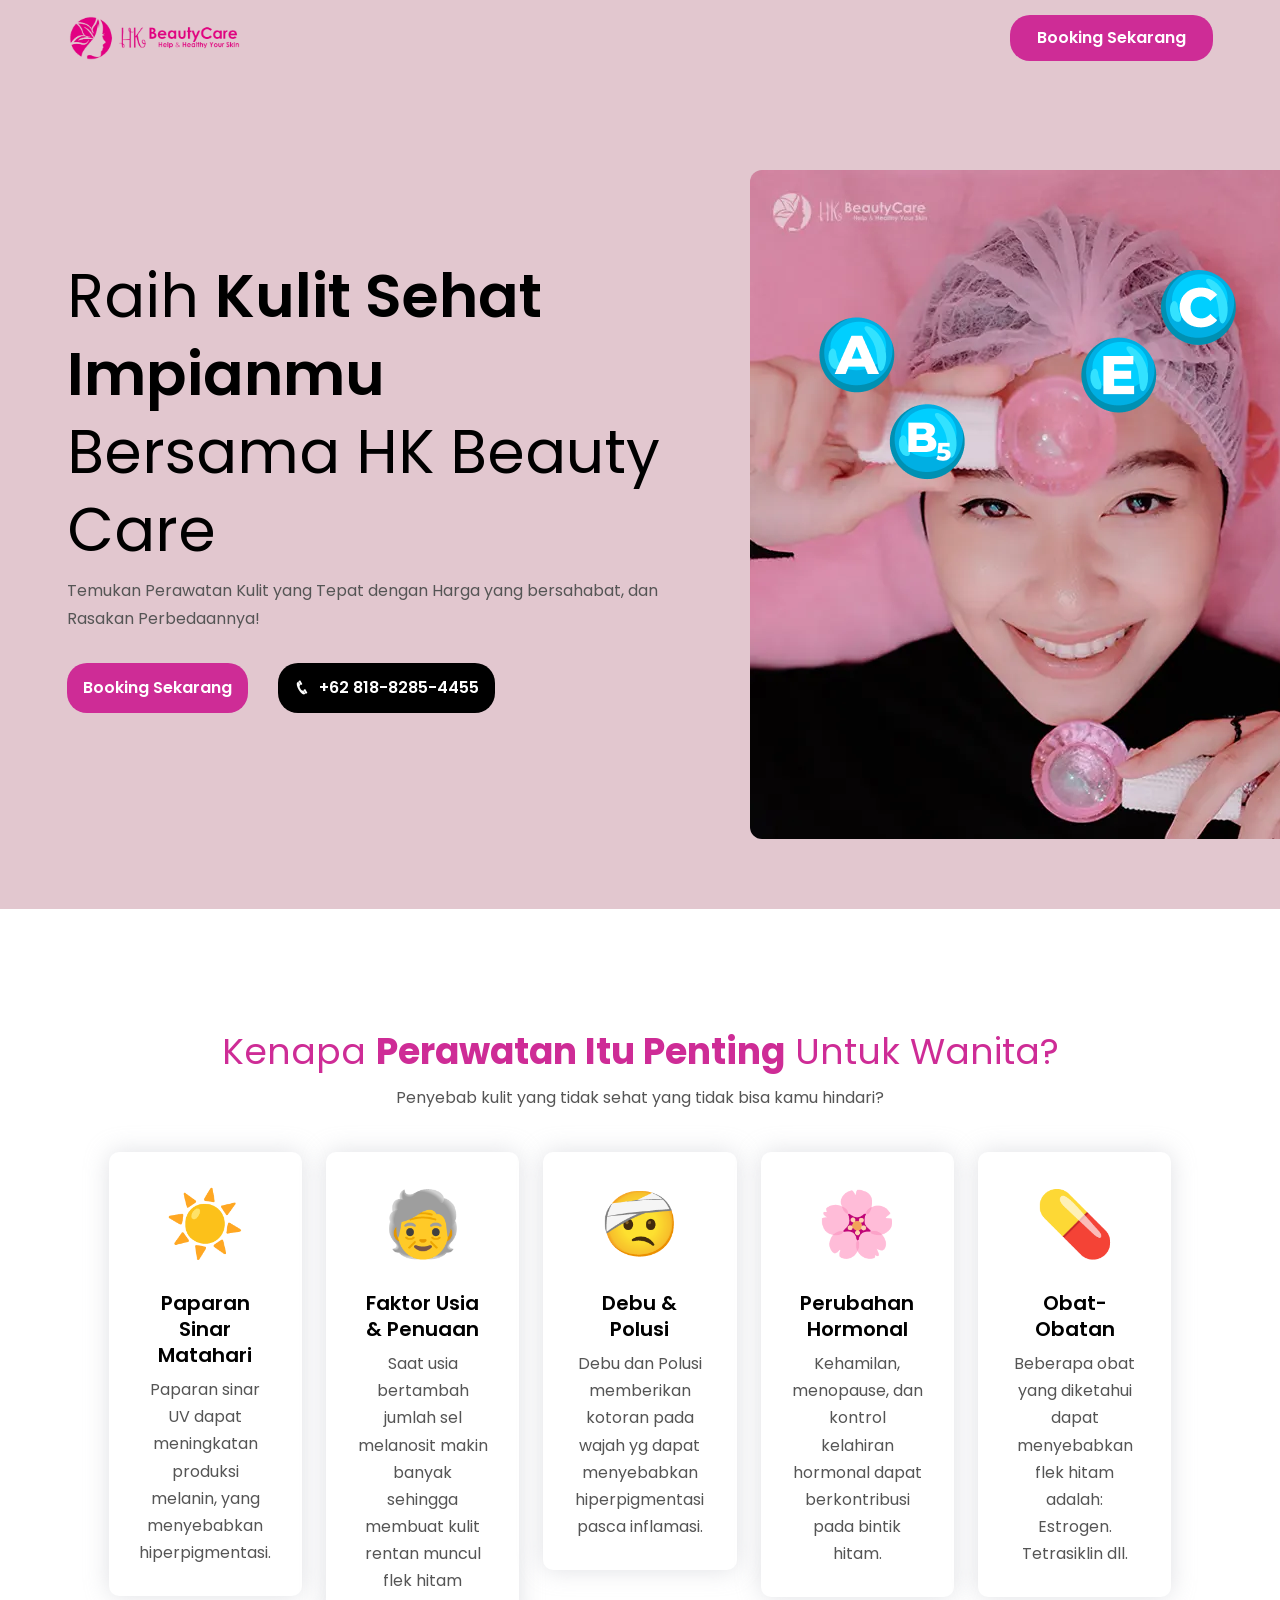
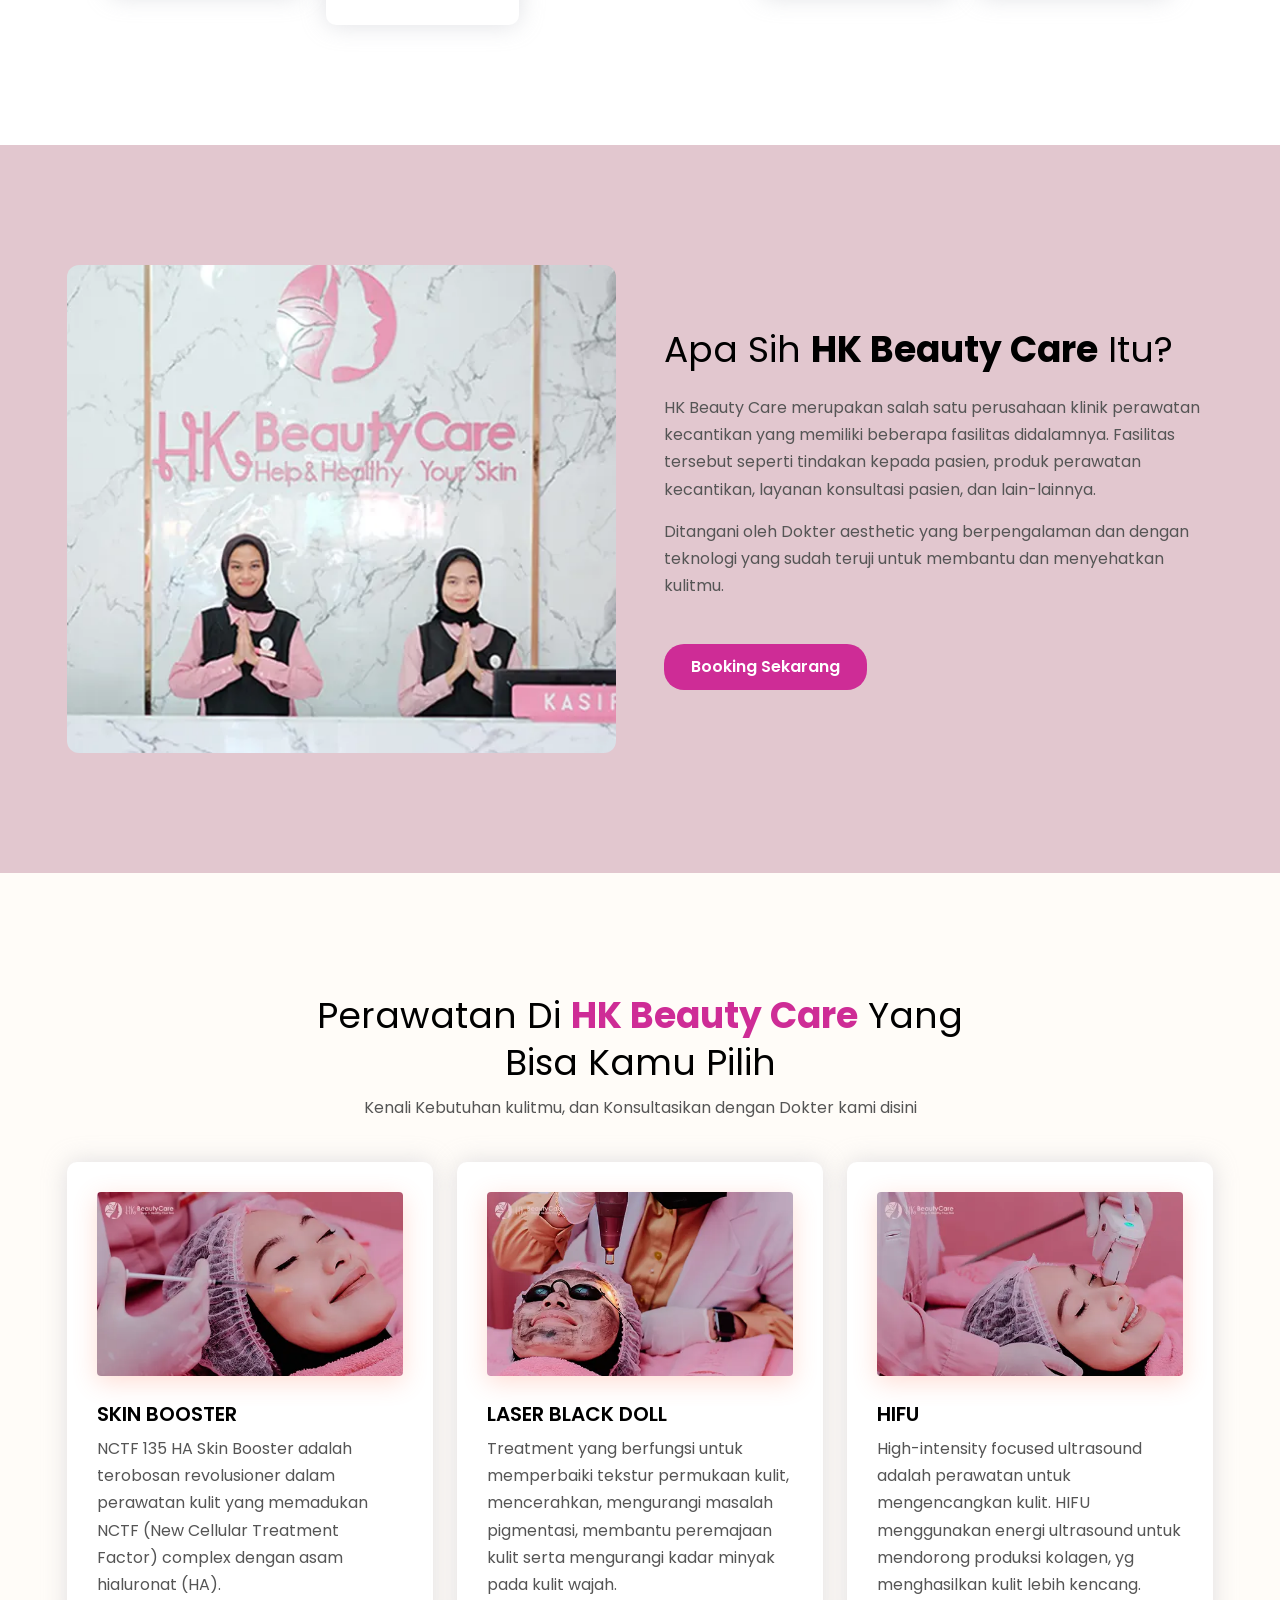
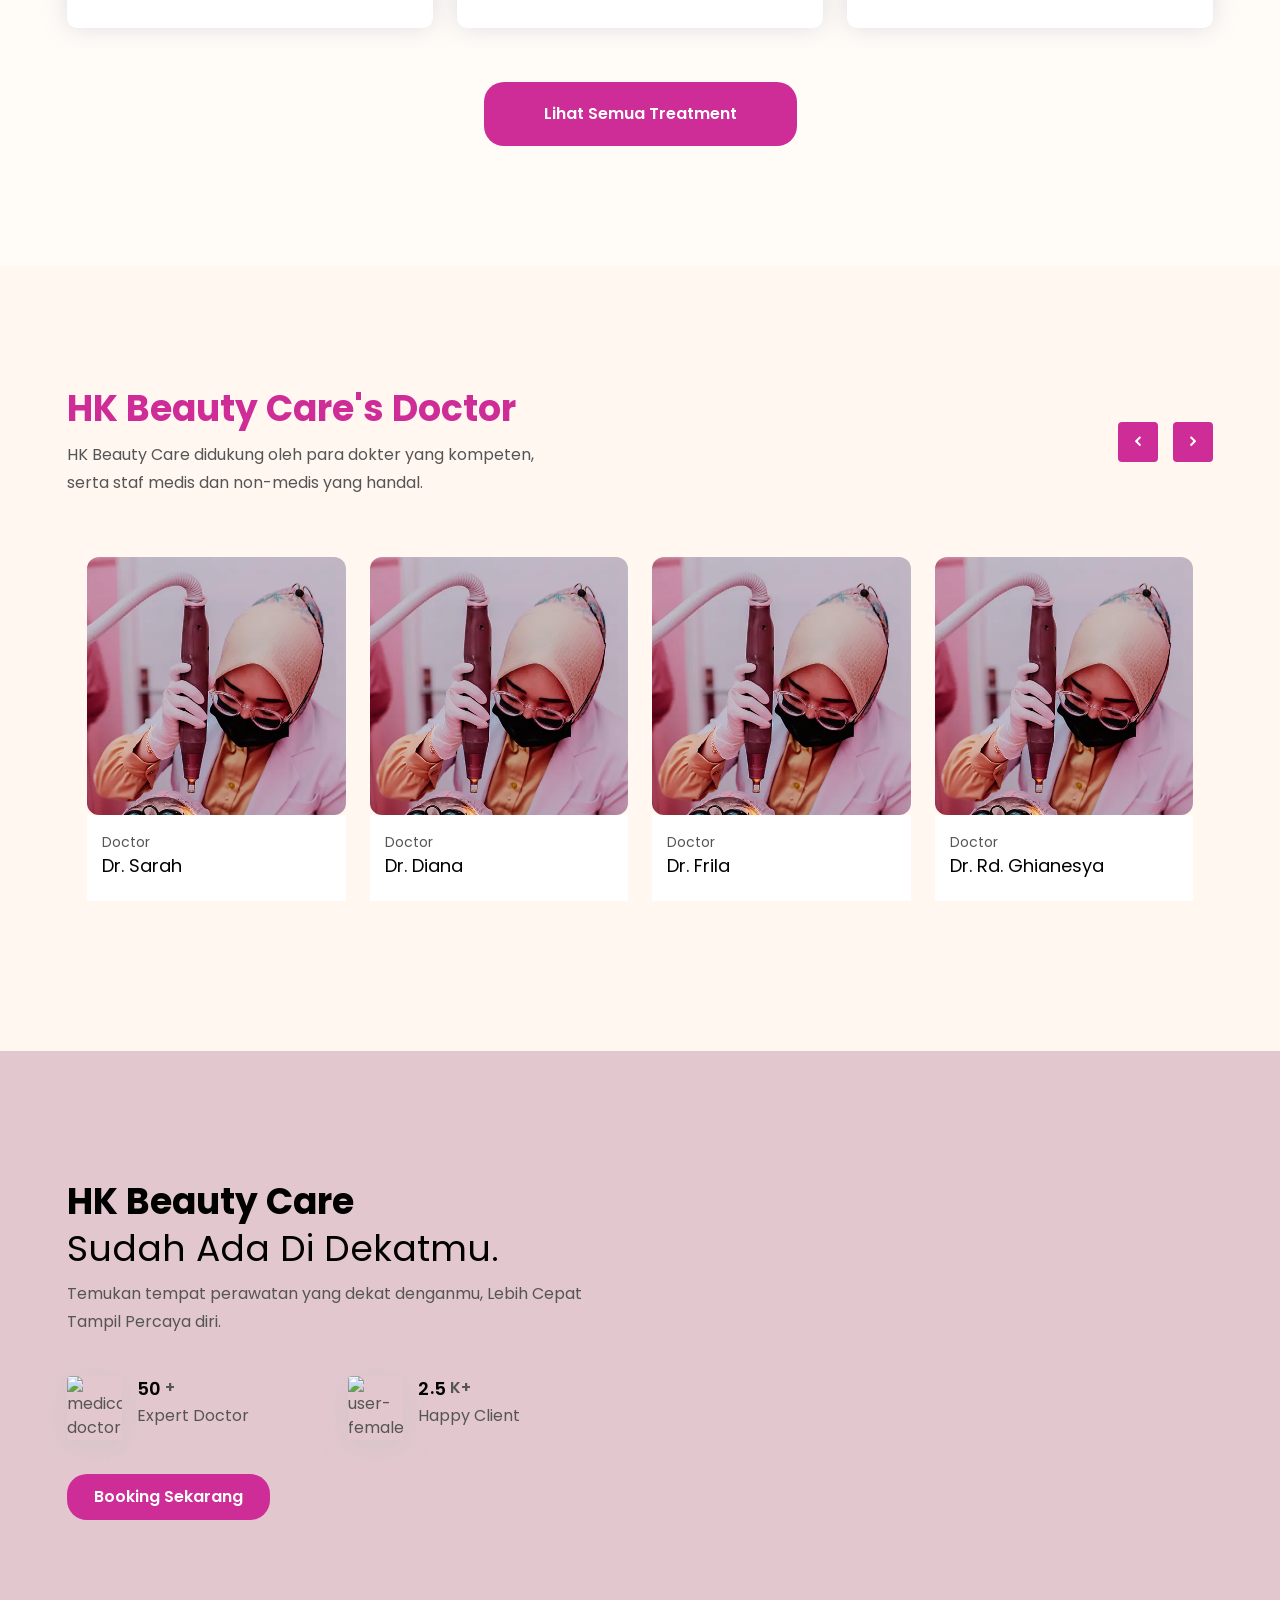
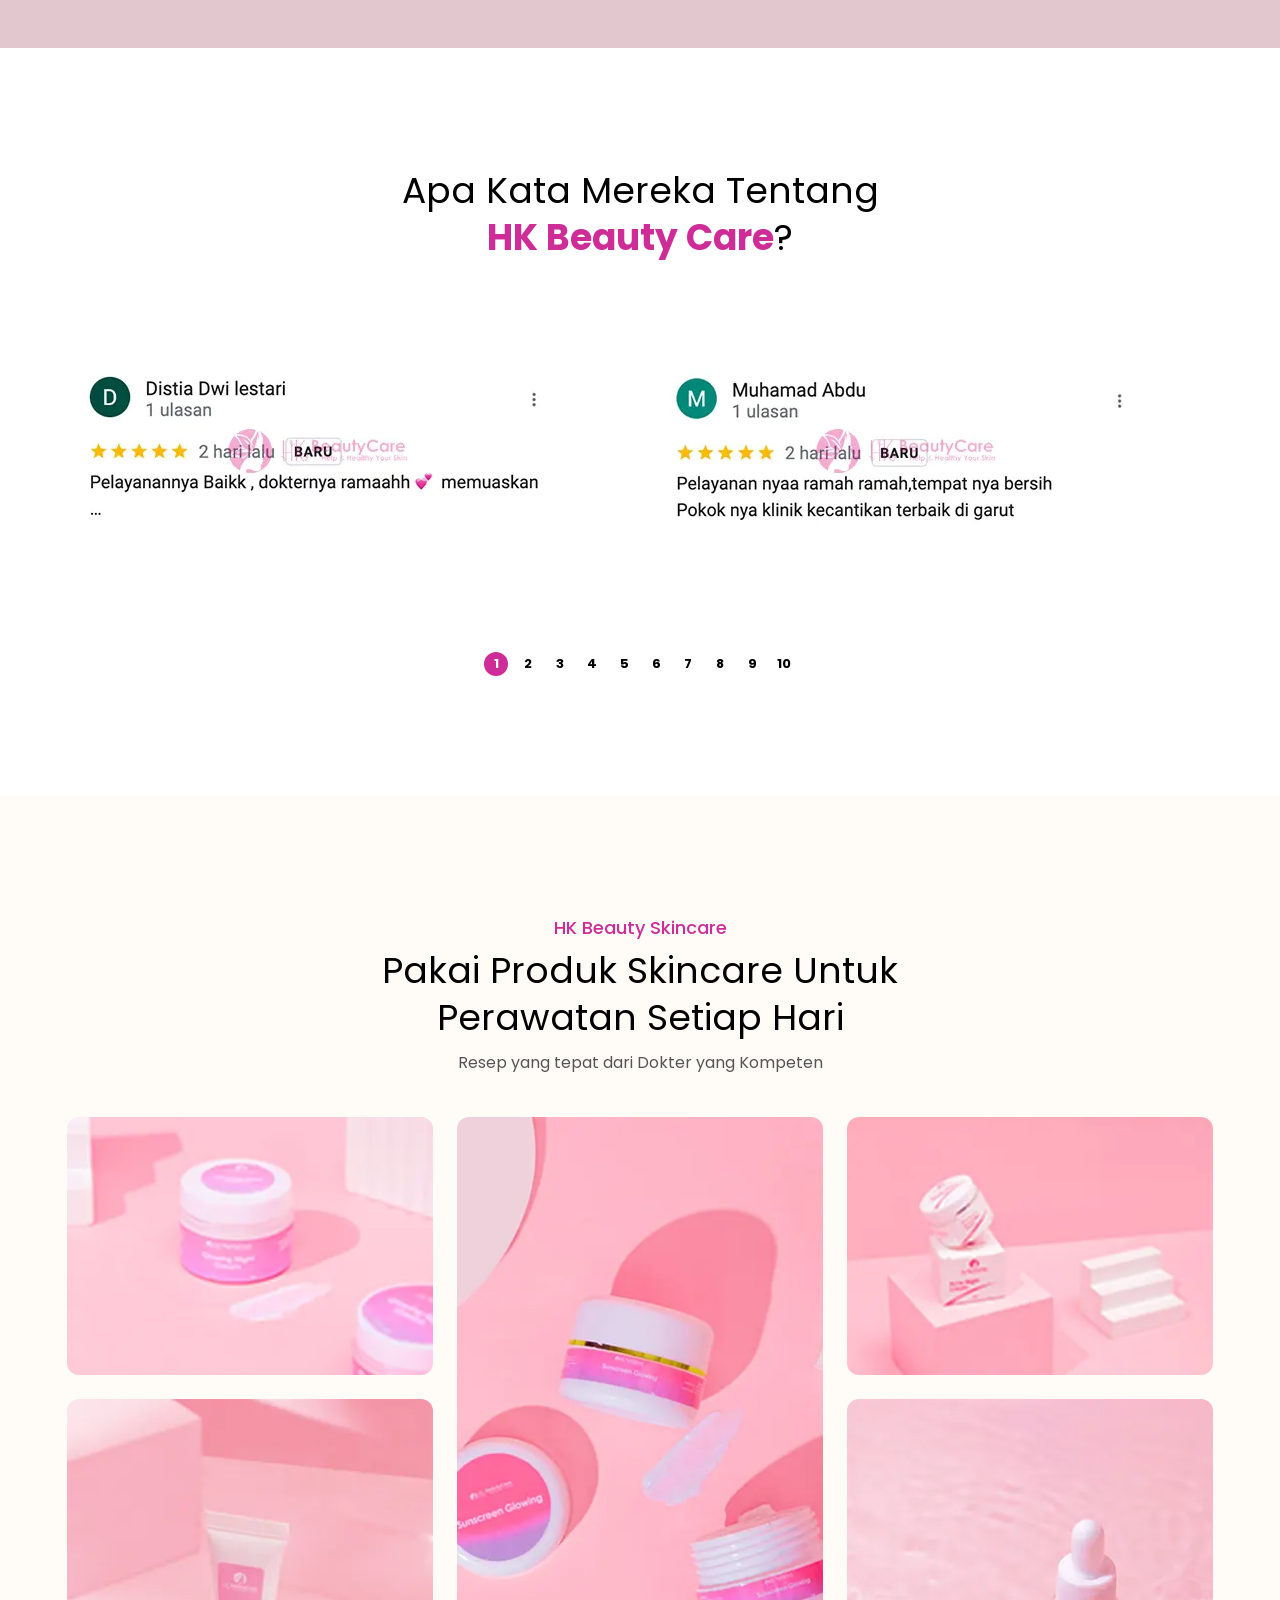
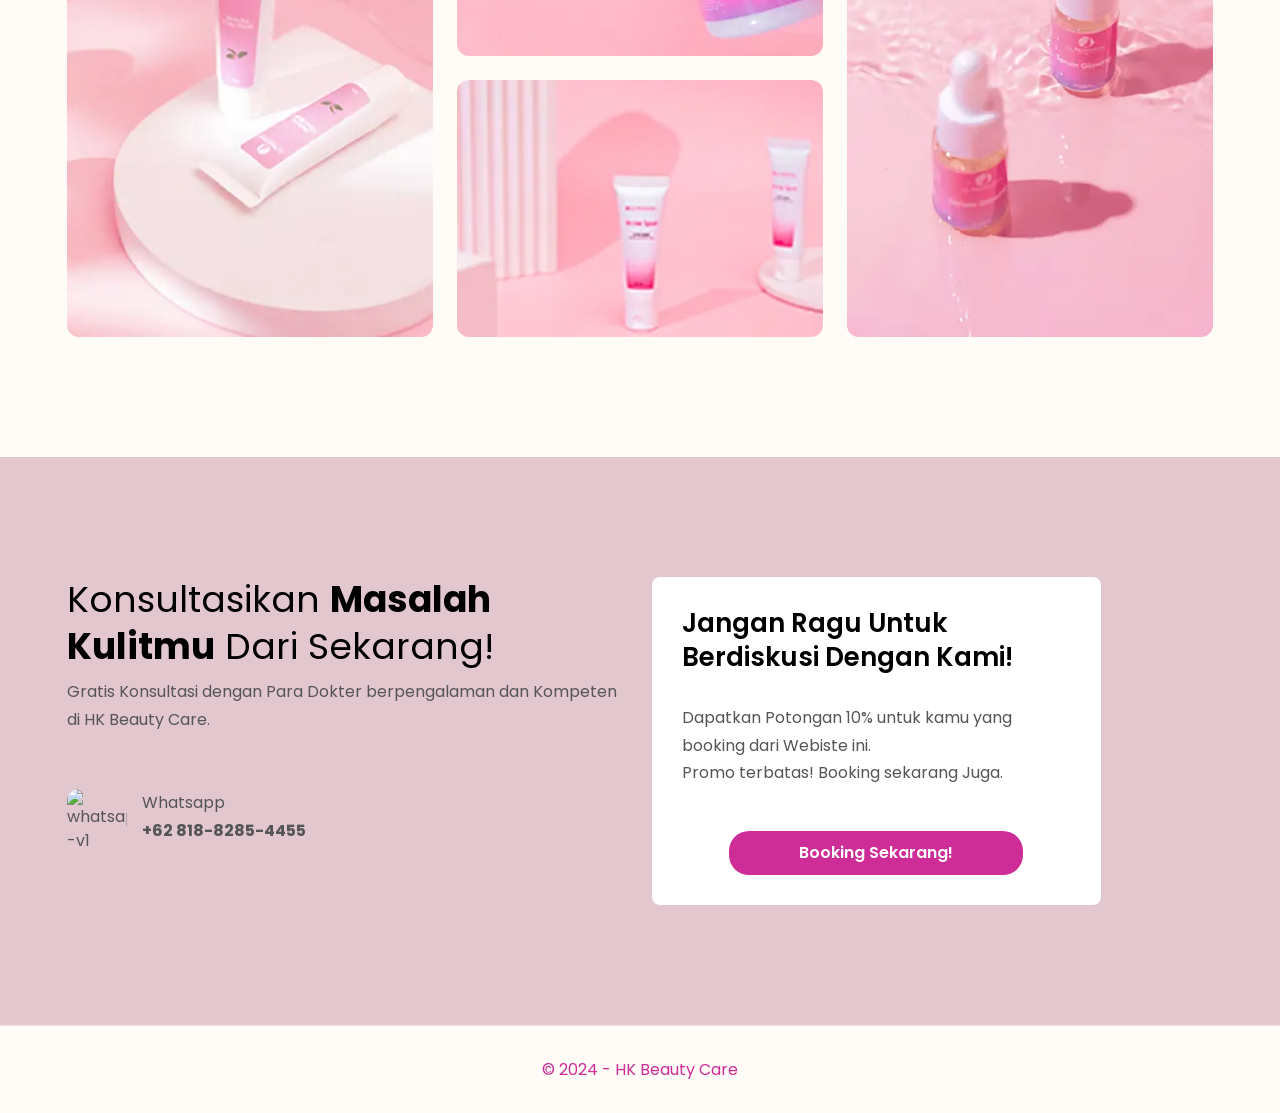
==== index.html @ 623e1658 "Push" ====
<!DOCTYPE html>
<html lang="en">

<head>
    <meta charset="UTF-8">
    <meta name="viewport" content="width=device-width, initial-scale=1.0">
    <!-- x-icon -->
    <link rel="shortcut icon" href="assets/images/fav.webp" type="image/x-icon">

    <!-- Other css -->
    <link rel="stylesheet" href="assets/css/animate.css">
    <link rel="stylesheet" href="assets/css/bootstrap.min.css">
    <link rel="stylesheet" href="assets/css/all.min.css">
    <link rel="stylesheet" href="assets/css/icofont.min.css">
    <link rel="stylesheet" href="assets/css/swiper.min.css">
    <link rel="stylesheet" href="assets/css/odometer.css">
    <link rel="stylesheet" href="assets/css/lightcase.css">
    <link rel="stylesheet" href="assets/css/style.css">

    <title>HK Beauty Care - Klinik Kecantikan</title>
</head>

<body class="bg-home6">
    <!-- preloader start here -->
    <div class="preloader preloader--six">
        <div class="preloader-inner">
            <div class="preloader-icon">
                <span></span>
                <span></span>
            </div>
        </div>
    </div>
    <!-- preloader ending here -->

    
    <!-- ==========Header Section Starts Here========== -->
    <header class="header header--six">
        <div class="container">
            <div class="area">
                <div class="logo">
                    <a class="header_logo logo" href="index.html">
                        <span class="header_logo-wrapper">
                            <img src="assets/images/logohk.webp" alt="HK Beauty">
                        </span>
                    </a>
                    <!--<a href="index.html">Laidlunos</a>-->
                </div>
                <div class="main-menu">
                    <div class="menu">
                       <!-- <ul>
                            <li><a href="#home" class="active">Home</a></li>
                            <li><a href="#about">About</a></li>
                            <li><a href="#treatment">Treatments</a></li>
                            <li><a href="#doctor">Doctors</a></li>
                            <li><a href="#testimonial">Testimonials</a></li>
                            <li><a href="contact.html">Contact</a></li>
                        </ul> -->
                        <div class="header__btn">
                            <a href="#" class="lab-btn">Booking Sekarang</a>
                        </div>
                    </div>
                    <div class="header__bararea">
                        <div class="header__bar d-lg-none">
                            <span></span>
                            <span></span>
                            <span></span>
                        </div>
                    </div>
                </div>
            </div>
        </div>
    </header>
    <!-- ==========Header Section Ends Here========== -->



    
    <!-- ==========Banner Section Starts Here========== -->
    <div class="banner banner--six padding-tb" id="home">
        <div class="container">
            <div class="banner__area">
                <div class="row align-items-center g-5 g-lg-4">
                    <div class="col-lg-7 col-12 wow fadeInUp" data-wow-delay=".5s">
                        <div class="banner__content">
                            <h2>Raih <span>Kulit Sehat Impianmu</span> <br>bersama HK Beauty Care</h2>
                            <p>Temukan Perawatan Kulit yang Tepat dengan Harga yang bersahabat, dan Rasakan Perbedaannya!</p>
                            <div class="banner__groupbtn">
                                <a href="https://api.whatsapp.com/send/?phone=6281882854455&text&type=phone_number&app_absent=0" target="_blank" class="lab-btn">Booking Sekarang</a>
                                <a href="tel" class="lab-btn bg-title"><i class="icofont-phone"></i> +62 818-8285-4455</a>
                            </div>
                        </div>
                    </div>
                    <div class="col-lg-5 col-12 wow fadeInUp" data-wow-delay=".6s">
                        <div class="banner__thumb text-center text-lg-end">
                            <img src="assets/images/banner0.webp" alt="rajibraj">
                            <div class="shape">
                                <div class="shape__item wow fadeInUp" data-wow-delay=".7s">
                                    <img src="assets/images/banner/shape/09.png" alt="rajibraj">
                                </div>
                                <div class="shape__item wow fadeInUp" data-wow-delay=".8s">
                                    <img src="assets/images/banner/shape/10.png" alt="rajibraj">
                                </div>
                                <div class="shape__item wow fadeInUp" data-wow-delay=".9s">
                                    <img src="assets/images/banner/shape/11.png" alt="rajibraj">
                                </div>
                                <div class="shape__item wow fadeInUp" data-wow-delay="1s">
                                    <img src="assets/images/banner/shape/12.png" alt="rajibraj">
                                </div>
                            </div>
                        </div>
                    </div>
                </div>
            </div>
        </div>
    </div>
    <!-- ==========Banner Section Ends Here========== -->

     <!-- ==========Penyebab Flek Hitam========== -->
     <div class="service padding-tb overflow-hidden" id="service">
        <div class="">
            <div class="section__header text-center wow fadeInUp" data-wow-delay=".5s">
                <h3 style="color: #ce2c96;">Kenapa <span>Perawatan itu Penting</span> untuk Wanita?</h3>
                <p>Penyebab kulit yang tidak sehat yang tidak bisa kamu hindari?</p>
            </div>
            <div class="section__wrapper">
                <div class="row d-flex justify-content-center">
                    <div class="col-lg-2 wow fadeInUp" data-wow-delay=".5s">
                        <div class="service__item">
                            <div class="service__thumb text-center">
                                <h1>☀️</h1>
                            </div>
                            <div class="service__content text-center">
                                <h5>Paparan Sinar Matahari</h5>
                                <p>Paparan sinar UV dapat meningkatan produksi melanin, yang menyebabkan hiperpigmentasi.</p>
                            </div>
                        </div>
                    </div>
                    <div class="col-lg-2 wow fadeInUp" data-wow-delay=".5s">
                        <div class="service__item">
                            <div class="service__thumb text-center">
                                <h1>🧓</h1>
                            </div>
                            <div class="service__content text-center">
                                <h5>Faktor Usia & Penuaan</h5>
                                <p>Saat usia bertambah jumlah sel melanosit makin banyak sehingga membuat kulit rentan muncul flek hitam</p>
                            </div>
                        </div>
                    </div>
                    <div class="col-lg-2 wow fadeInUp" data-wow-delay=".5s">
                        <div class="service__item">
                            <div class="service__thumb text-center">
                                <h1>🤕</h1>
                            </div>
                            <div class="service__content text-center">
                                <h5>Debu & Polusi</h5>
                                <p>Debu dan Polusi memberikan kotoran pada wajah yg dapat menyebabkan hiperpigmentasi pasca inflamasi.</p>
                            </div>
                        </div>
                    </div>
                    <div class="col-lg-2 wow fadeInUp" data-wow-delay=".5s">
                        <div class="service__item">
                            <div class="service__thumb text-center">
                                <h1>🌸</h1>
                            </div>
                            <div class="service__content text-center">
                                <h5>Perubahan Hormonal</h5>
                                <p>Kehamilan, menopause, dan kontrol kelahiran hormonal dapat berkontribusi pada bintik hitam.</p>
                            </div>
                        </div>
                    </div>
                    <div class="col-lg-2 wow fadeInUp" data-wow-delay=".5s">
                        <div class="service__item">
                            <div class="service__thumb text-center">
                                <h1>💊</h1>
                            </div>
                            <div class="service__content text-center">
                                <h5>Obat-Obatan</h5>
                                <p>Beberapa obat yang diketahui dapat menyebabkan flek hitam adalah: Estrogen. Tetrasiklin dll.</p>
                            </div>
                        </div>
                    </div>
                </div>
            </div>
        </div>
    </div>
    <!-- ==========Penyebab Flek Hitam========== -->

    <!-- ==========4 Langkah Mudah Section Starts Here========== -->
    <!-- <div class="feature feature--five padding-tb bg-home6">
        <div class="container">
            <div class="section__header text-center wow fadeInUp" data-wow-delay=".5s">
                <h3>4 Langkah Mudah & <span>Sehatkan Kulitmu</span> dari Sekarang!</h3>
                <p>Conveniently customize proactive services leveraged without continualliery aggregate fricctionle ou wellies</p>
            </div>
            <div class="section__wrapper">
                <div class="row g-4 justify-content-center">
                    <div class="col-xl-3 col-lg-4 col-sm-6 col-12 wow fadeInUp" data-wow-delay=".5s">
                        <div class="feature__item">
                            <div class="feature__thumb">
                                <img src="assets/images/feature/04.jpg" alt="rajibraj">
                            </div>
                            <div class="feature__content">
                                <h5>Check doctors Profile</h5>
                                <p>While existing solutions offer problem time our team build use product based.</p>
                            </div>
                        </div>
                    </div>
                    <div class="col-xl-3 col-lg-4 col-sm-6 col-12 wow fadeInUp" data-wow-delay=".6s">
                        <div class="feature__item">
                            <div class="feature__thumb">
                                <img src="assets/images/feature/05.jpg" alt="rajibraj">
                            </div>
                            <div class="feature__content">
                                <h5>Request Consultation</h5>
                                <p>While existing solutions offer problem time our team build use product based.</p>
                            </div>
                        </div>
                    </div>
                    <div class="col-xl-3 col-lg-4 col-sm-6 col-12 wow fadeInUp" data-wow-delay=".7s">
                        <div class="feature__item">
                            <div class="feature__thumb">
                                <img src="assets/images/feature/06.jpg" alt="rajibraj">
                            </div>
                            <div class="feature__content">
                                <h5>Recive Your Consultation</h5>
                                <p>While existing solutions offer problem time our team build use product based.</p>
                            </div>
                        </div>
                    </div>
                    <div class="col-xl-3 col-lg-4 col-sm-6 col-12 wow fadeInUp" data-wow-delay=".8s">
                        <div class="feature__item">
                            <div class="feature__thumb">
                                <img src="assets/images/feature/07.jpg" alt="rajibraj">
                            </div>
                            <div class="feature__content">
                                <h5>Get Your Solution</h5>
                                <p>While existing solutions offer problem time our team build use product based.</p>
                            </div>
                        </div>
                    </div>
                </div>
            </div>
        </div>
    </div> -->
    <!-- ==========4 Langkah Mudah Ends Here========== -->



    <!-- ==========About Section Starts Here========== -->
    <div class="about about--four padding-tb" id="about">
        <div class="container">
            <div class="row g-5 justify-content-center align-items-center">
                <div class="col-lg-6 col-12 wow fadeInUp" data-wow-delay=".5s">
                    <div class="about__thumb text-center">
                        <img src="assets/images/banner2.webp" alt="rajibraj">
                    </div>
                </div>
                <div class="col-lg-6 col-12 wow fadeInUp" data-wow-delay=".5s">
                    <div class="about__content">
                        <h3>Apa sih <span>HK Beauty Care</span> itu?</h3>
                        <p>HK Beauty Care merupakan salah satu perusahaan klinik perawatan kecantikan
                            yang memiliki beberapa fasilitas didalamnya. Fasilitas tersebut seperti tindakan kepada
                            pasien, produk perawatan kecantikan, layanan konsultasi pasien, dan lain-lainnya.</p>
                        <p>Ditangani oleh Dokter aesthetic yang berpengalaman dan dengan teknologi yang sudah teruji untuk membantu dan menyehatkan kulitmu.</p>
                        <a href="#" class="lab-btn">Booking Sekarang</a>
                    </div>
                </div>
            </div>
        </div>
    </div>
    <!-- ==========About Section Ends Here========== -->

    <!-- ==========Treatment Section Starts Here========== -->
    <div class="padding-tb" id="service">
        <div class="container">
            <div class="section__header text-center wow fadeInUp" data-wow-delay=".5s">
                <h3>Perawatan di <span style="color: #ce2c96;">HK Beauty Care</span> yang bisa kamu Pilih</h3>
                <p>Kenali Kebutuhan kulitmu, dan Konsultasikan dengan Dokter kami disini</p>
            </div>
            
            <div class="section__wrapper">
                <div class="row g-4 justify-content-center">
                    <div class="col-lg-4 col-sm-6 col-12 wow fadeInUp" data-wow-delay=".5s">
                        <div class="service__item">
                            <div class="service__thumb">
                                <img src="assets/images/service2.webp" alt="rajibraj">
                            </div>
                            <div class="service__content">
                                <h5>SKIN BOOSTER</h5>
                                <p>NCTF 135 HA Skin Booster adalah terobosan revolusioner dalam perawatan kulit yang memadukan NCTF (New Cellular Treatment Factor) complex dengan asam hialuronat (HA).</p>
                            </div>
                        </div>
                    </div>
                    <div class="col-lg-4 col-sm-6 col-12 wow fadeInUp" data-wow-delay=".6s">
                        <div class="service__item">
                            <div class="service__thumb">
                                <img src="assets/images/service1.webp" alt="rajibraj">
                            </div>
                            <div class="service__content">
                                <h5>LASER BLACK DOLL</h5>
                                <p>Treatment yang berfungsi untuk memperbaiki tekstur permukaan kulit, mencerahkan, mengurangi masalah pigmentasi, membantu peremajaan kulit serta mengurangi kadar minyak pada kulit wajah.</p>
                            </div>
                        </div>
                    </div>
                    <div class="col-lg-4 col-sm-6 col-12 wow fadeInUp" data-wow-delay=".7s">
                        <div class="service__item">
                            <div class="service__thumb">
                                <img src="assets/images/service3.webp" alt="rajibraj">
                            </div>
                            <div class="service__content">
                                <h5>HIFU</h5>
                                <p>High-intensity focused ultrasound adalah perawatan untuk mengencangkan kulit. HIFU menggunakan energi ultrasound untuk mendorong produksi kolagen, yg menghasilkan kulit lebih kencang.</p>
                            </div>
                        </div>
                    </div>
                </div> 
            </div>

            <div class="about__content text-center wow fadeInUp" data-wow-delay=".5s">
                <br>
                <a href="#" class="lab-btn" style="background-color: #ce2c96; padding: 20px 60px;"> Lihat Semua Treatment</a>
            </div>


        </div>
    </div>
    <!-- ==========Treatment Section Ends Here========== -->

    <!-- ==========Treatment Section Starts Here========== -->
    <!--<div class="treatment padding-tb" id="treatment">
        <div class="container">
            <div class="section__header text-center wow fadeInUp" data-wow-delay=".5s">
                <h3>Pilihan Perawatan di <span>HK Beauty Care</span></h3>
                <p>Conveniently customize proactive services leveraged without continualliery aggregate fricctionle ou wellies</p>
            </div>
            <div class="section__wrapper">
                <div class="row g-4 justify-content-center">
                    <div class="col-lg-5 col-12 wow fadeInUp" data-wow-delay=".5s">
                        <div class="treatment__content">
                            <div class="d-flex align-items-start treatment__left">
                                <div class="nav flex-column nav-pills treatment__tablists" id="v-pills-tab" role="tablist" aria-orientation="vertical">
                                    <div class="nav-link active" id="v-pills-home-tab" data-bs-toggle="pill" data-bs-target="#v-pills-home" role="tab" aria-controls="v-pills-home" aria-selected="true">
                                        <div class="treatment__item">
                                            <div class="thumb">
                                                <img src="assets/images/treatment/icon/01.jpg" alt="rajibraj">
                                            </div>
                                            <div class="text">
                                                <h5>Facial Treatment</h5>
                                                <p>Conveniently and proacveunique and ideasyuse producton. </p>
                                            </div>
                                        </div>
                                    </div>
                                    <div class="nav-link" id="v-pills-profile-tab" data-bs-toggle="pill" data-bs-target="#v-pills-profile" role="tab" aria-controls="v-pills-profile" aria-selected="false">
                                        <div class="treatment__item">
                                            <div class="thumb">
                                                <img src="assets/images/treatment/icon/02.jpg" alt="rajibraj">
                                            </div>
                                            <div class="text">
                                                <h5>IPL (intense pulse light)</h5>
                                                <p>Conveniently and proacveunique and ideasyuse producton. </p>
                                            </div>
                                        </div>
                                    </div>
                                    <div class="nav-link" id="v-pills-messages-tab" data-bs-toggle="pill" data-bs-target="#v-pills-messages" role="tab" aria-controls="v-pills-messages" aria-selected="false">
                                        <div class="treatment__item">
                                            <div class="thumb">
                                                <img src="assets/images/treatment/icon/03.jpg" alt="rajibraj">
                                            </div>
                                            <div class="text">
                                                <h5>Dandruff Treatment</h5>
                                                <p>Conveniently and proacveunique and ideasyuse producton. </p>
                                            </div>
                                        </div>
                                    </div>
                                    <div class="nav-link" id="v-pills-settings-tab" data-bs-toggle="pill" data-bs-target="#v-pills-settings" role="tab" aria-controls="v-pills-settings" aria-selected="false">
                                        <div class="treatment__item">
                                            <div class="thumb">
                                                <img src="assets/images/treatment/icon/04.jpg" alt="rajibraj">
                                            </div>
                                            <div class="text">
                                                <h5>Dandruff Treatment</h5>
                                                <p>Conveniently and proacveunique and ideasyuse producton. </p>
                                            </div>
                                        </div>
                                    </div>
                                </div>
                            </div>
                        </div>
                    </div>
                    <div class="col-lg-7 col-12 wow fadeInUp" data-wow-delay=".5s">
                        <div class="treatment__thumb">
                            <div class="tab-content" id="v-pills-tabContent">
                                <div class="tab-pane fade show active" id="v-pills-home" role="tabpanel" aria-labelledby="v-pills-home-tab">
                                    <img src="assets/images/treatment/01.jpg" alt="rajibraj">
                                </div>
                                <div class="tab-pane fade" id="v-pills-profile" role="tabpanel" aria-labelledby="v-pills-profile-tab">
                                    <img src="assets/images/treatment/02.jpg" alt="rajibraj">
                                </div>
                                <div class="tab-pane fade" id="v-pills-messages" role="tabpanel" aria-labelledby="v-pills-messages-tab">
                                    <img src="assets/images/treatment/03.jpg" alt="rajibraj">
                                </div>
                                <div class="tab-pane fade" id="v-pills-settings" role="tabpanel" aria-labelledby="v-pills-settings-tab">
                                    <img src="assets/images/treatment/04.jpg" alt="rajibraj">
                                </div>
                            </div>
                        </div>
                    </div>
                </div>
            </div>
        </div>
    </div> -->
    <!-- ==========Treatment Section Ends Here========== -->


    <!-- ==========FAQ Section Start Here========== -->
    <!-- <div class="faq faq--two faq--six padding-tb">
        <div class="container">
            <div class="row g-4 justify-content-center">
                <div class="col-lg-6 col-12 wow fadeInUp" data-wow-delay=".5s">
                    <div class="faq__thumb">
                        <img src="assets/images/faq/01.jpg" alt="rajibraj">
                    </div>
                </div>
                <div class="col-lg-6 col-12">
                    <div class="faq__content">
                        <div class="section__header wow fadeInUp" data-wow-delay=".5s">
                            <h3>Post Your Questions <span>Our Expart Ready to Answer</span></h3>
                            <p class="ms-0">Conveniently customize proactive services leveraged without continualliery aggregate fricctionle ou wellies</p>
                        </div>
                        <div class="section__wrapper">
                            <div class="accordion" id="accordionExample">
                                <div class="accordion-item wow fadeInUp" data-wow-delay=".5s">
                                    <h5 class="accordion-header" id="headingOne">
                                        <button class="accordion-button" type="button" data-bs-toggle="collapse" data-bs-target="#collapseOne" aria-expanded="true" aria-controls="collapseOne">What'special about your theme?</button>
                                    </h5>
                                    <div id="collapseOne" class="accordion-collapse collapse show" aria-labelledby="headingOne" data-bs-parent="#accordionExample">
                                        <div class="accordion-body">
                                            <p>Don’t get shirty with me owt to do with me arse down have it car boot happy days no biggie bevriy only aquid goods flat the little rotter cheeky.!</p>
                                        </div>
                                    </div>
                                </div>
                                <div class="accordion-item wow fadeInUp" data-wow-delay=".6s">
                                    <h5 class="accordion-header" id="headingTwo">
                                        <button class="accordion-button collapsed" type="button" data-bs-toggle="collapse" data-bs-target="#collapseTwo" aria-expanded="false" aria-controls="collapseTwo">Can I get a free consultation ?</button>
                                    </h5>
                                    <div id="collapseTwo" class="accordion-collapse collapse" aria-labelledby="headingTwo" data-bs-parent="#accordionExample">
                                        <div class="accordion-body">
                                            <p>Don’t get shirty with me owt to do with me arse down have it car boot happy days no biggie bevriy only aquid goods flat the little rotter cheeky.!</p>
                                        </div>
                                    </div>
                                </div>
                                <div class="accordion-item wow fadeInUp" data-wow-delay=".7s">
                                    <h5 class="accordion-header" id="headingThree">
                                        <button class="accordion-button collapsed" type="button" data-bs-toggle="collapse" data-bs-target="#collapseThree" aria-expanded="false" aria-controls="collapseThree">How much do you charge ?</button>
                                    </h5>
                                    <div id="collapseThree" class="accordion-collapse collapse" aria-labelledby="headingThree" data-bs-parent="#accordionExample">
                                        <div class="accordion-body">
                                            <p>Don’t get shirty with me owt to do with me arse down have it car boot happy days no biggie bevriy only aquid goods flat the little rotter cheeky.!</p>
                                        </div>
                                    </div>
                                </div>
                                <div class="accordion-item wow fadeInUp" data-wow-delay=".8s">
                                    <h5 class="accordion-header" id="headingFour">
                                        <button class="accordion-button collapsed" type="button" data-bs-toggle="collapse" data-bs-target="#collapseFour" aria-expanded="false" aria-controls="collapseFour">Receding Hairline Treatment</button>
                                    </h5>
                                    <div id="collapseFour" class="accordion-collapse collapse" aria-labelledby="headingFour" data-bs-parent="#accordionExample">
                                        <div class="accordion-body">
                                            <p>Don’t get shirty with me owt to do with me arse down have it car boot happy days no biggie bevriy only aquid goods flat the little rotter cheeky.!</p>
                                        </div>
                                    </div>
                                </div>
                            </div>
                        </div>
                    </div>
                </div>
            </div>
        </div>
    </div> -->
    <!-- ==========FAQ Section Ends Here========== -->

      <!-- ==========Doctor Section Starts Here========== -->
    <div class="product--two product--six padding-tb" id="product">
        <div class="container">
            <div class="section__header ms-0 wow fadeInUp" data-wow-delay=".5s">
                <div class="left">
                    <h3><span style="color: #ce2c96;">HK Beauty Care's Doctor</span></h3>
                    <p>HK Beauty Care didukung oleh para dokter yang kompeten,<br>serta staf medis dan non-medis yang handal.</p>
                </div>
                <div class="right">
                    <div class="product__slider--next">
                        <i class="icofont-rounded-left"></i>
                    </div>
                    <div class="product__slider--prev">
                        <i class="icofont-rounded-right"></i>
                    </div>
                </div>
            </div>
            <div class="section__wrapper wow fadeInUp" data-wow-delay=".6s">
                <div class="product__slider">
                    <div class="swiper-wrapper">
                        <div class="swiper-slide">
                            <div class="product__item">
                                <div class="product__thumb">
                                    <img src="assets/images/dr1.webp" alt="rajibraj">
                                </div>
                                <div class="product__content">
                                    <span>Doctor</span>
                                    <h6>Dr. Sarah</h6>
                                </div>
                            </div>
                        </div>
                        <div class="swiper-slide">
                            <div class="product__item">
                                <div class="product__thumb">
                                    <img src="assets/images/dr1.webp" alt="rajibraj">
                                </div>
                                <div class="product__content">
                                    <span>Doctor</span>
                                    <h6>Dr. Diana</h6>
                                </div>
                            </div>
                        </div>
                        <div class="swiper-slide">
                            <div class="product__item">
                                <div class="product__thumb">
                                    <img src="assets/images/dr1.webp" alt="rajibraj">
                                </div>
                                <div class="product__content">
                                    <span>Doctor</span>
                                    <h6>Dr. Frila</h6>
                                </div>
                            </div>
                        </div>
                        <div class="swiper-slide">
                            <div class="product__item">
                                <div class="product__thumb">
                                    <img src="assets/images/dr1.webp" alt="rajibraj">
                                </div>
                                <div class="product__content">
                                    <span>Doctor</span>
                                    <h6>Dr. Rd. Ghianesya</h6>
                                </div>
                            </div>
                        </div>
                        <div class="swiper-slide">
                            <div class="product__item">
                                <div class="product__thumb">
                                    <img src="assets/images/dr1.webp" alt="rajibraj">
                                </div>
                                <div class="product__content">
                                    <span>Doctor</span>
                                    <h6>Dr. Vina</h6>
                                </div>
                            </div>
                        </div>
                        <div class="swiper-slide">
                            <div class="product__item">
                                <div class="product__thumb">
                                    <img src="assets/images/dr1.webp" alt="rajibraj">
                                </div>
                                <div class="product__content">
                                    <span>Doctor</span>
                                    <h6>Dr. Murhamah</h6>
                                </div>
                            </div>
                        </div>
                        <div class="swiper-slide">
                            <div class="product__item">
                                <div class="product__thumb">
                                    <img src="assets/images/dr1.webp" alt="rajibraj">
                                </div>
                                <div class="product__content">
                                    <span>Doctor</span>
                                    <h6>Dr. Frila</h6>
                                </div>
                            </div>
                        </div>
                        <div class="swiper-slide">
                            <div class="product__item">
                                <div class="product__thumb">
                                    <img src="assets/images/dr1.webp" alt="rajibraj">
                                </div>
                                <div class="product__content">
                                    <span>Doctor</span>
                                    <h6>Apt. Vini Febriani S.Si</h6>
                                </div>
                            </div>
                        </div>
                        <div class="swiper-slide">
                            <div class="product__item">
                                <div class="product__thumb">
                                    <img src="assets/images/dr1.webp" alt="rajibraj">
                                </div>
                                <div class="product__content">
                                    <span>Doctor</span>
                                    <h6>Dr. Dede R, M.M</h6>
                                </div>
                            </div>
                        </div>
                        <div class="swiper-slide">
                            <div class="product__item">
                                <div class="product__thumb">
                                    <img src="assets/images/dr1.webp" alt="rajibraj">
                                </div>
                                <div class="product__content">
                                    <span>Doctor</span>
                                    <h6>Dr. Irdian Nofita</h6>
                                </div>
                            </div>
                        </div>
                        <div class="swiper-slide">
                            <div class="product__item">
                                <div class="product__thumb">
                                    <img src="assets/images/dr1.webp" alt="rajibraj">
                                </div>
                                <div class="product__content">
                                    <span>Doctor</span>
                                    <h6>Dr. Hilda</h6>
                                </div>
                            </div>
                        </div>
                        <div class="swiper-slide">
                            <div class="product__item">
                                <div class="product__thumb">
                                    <img src="assets/images/dr1.webp" alt="rajibraj">
                                </div>
                                <div class="product__content">
                                    <span>Doctor</span>
                                    <h6>Dr. Novia</h6>
                                </div>
                            </div>
                        </div>
                        <div class="swiper-slide">
                            <div class="product__item">
                                <div class="product__thumb">
                                    <img src="assets/images/dr1.webp" alt="rajibraj">
                                </div>
                                <div class="product__content">
                                    <span>Doctor</span>
                                    <h6>Dr. Senny</h6>
                                </div>
                            </div>
                        </div>
                    </div>
                </div>
            </div>
        </div>
    </div>
    <!-- ==========Doctor Section Ends Here========== -->


    <!-- ==========Maps Location Section Starts Here========== -->
    <div class="fanfuct padding-tb overflow-hidden">
        <div class="container">
            <div class="row g-4 align-items-center">
                <div class="col-lg-6 col-12">
                    <div class="section__header">
                        <div class="section__header wow fadeInUp" data-wow-delay=".5s">
                            <h3><span>HK Beauty Care</span><br>sudah ada di Dekatmu.</h3>
                            <p>Temukan tempat perawatan yang dekat denganmu, Lebih Cepat Tampil Percaya diri.</p>
                        </div>
                    </div>
                    <div class="section__wrapper">
                        <ul>
                            <li class=" wow fadeInUp" data-wow-delay=".5s">
                                <div class="thumb">
                                    <img width="50" height="50" src="https://img.icons8.com/ios-filled/50/ce2c96/medical-doctor.png" alt="medical-doctor"/>
                                </div>
                                <div class="content">
                                    <h6 class="odometer" data-odometer-final="50">0</h6>
                                    <span>+</span>
                                    <p>Expert Doctor</p>
                                </div>
                            </li>
                            <li class=" wow fadeInUp" data-wow-delay=".6s">
                                <div class="thumb">
                                    <img width="50" height="50" src="https://img.icons8.com/ios-filled/50/ce2c96/user-female.png" alt="user-female"/>
                                </div>
                                <div class="content">
                                    <h6 class="odometer" data-odometer-final="2.5">0</h6>
                                    <span>K+</span>
                                    <p>Happy Client</p>
                                </div>
                            </li>
                        </ul>
                        <a href="#" class="lab-btn wow fadeInUp" data-wow-delay=".7s">Booking Sekarang</a>
                    </div>
                </div>
                <div class="col-lg-6 col-12 wow fadeInUp" data-wow-delay=".5s">
                    <div class="fanfuct__thumb link">

                        <iframe src="https://www.google.com/maps/d/embed?mid=1ss3JLqj77cGJWQHh-UlICBAiFRnLre4&hl=en&ehbc=2E312F" width="100%" height="350" style="border-radius:20px;" allowfullscreen="" loading="lazy" referrerpolicy="no-referrer-when-downgrade"></iframe>
                        
                    </div>
                </div>
            </div>
        </div>
    </div>
    <!-- ==========Maps Location Ends Here========== -->

     <!-- ========== Maps Section Start Here========== -->
     <div class="testimonial testimonial--one padding-tb" style="background-color: #ffffff;" id="review">
        <div class="container">
            <div class="section__header text-center wow fadeInUp" data-wow-delay=".5s">
                <h3>Apa Kata mereka tentang <br><span style="color: #ce2c96;">HK Beauty Care</span>?</h3>
            </div>
            <div class="section__wrapper">
                <div class="testimonial__slider wow fadeInUp" data-wow-delay=".5s">
                    <div class="swiper-wrapper">
                        <div class="swiper-slide">
                            <div class="testimonial">
                                <img src="assets/images/review/review1.webp" alt="flek hitam">
                            </div>
                        </div>
                        <div class="swiper-slide">
                            <div class="testimonial">
                                <img src="assets/images/review/review2.webp" alt="flek hitam">
                            </div>
                        </div>
                        <div class="swiper-slide">
                            <div class="testimonial">
                                <img src="assets/images/review/review3.webp" alt="flek hitam">
                            </div>
                        </div>
                        <div class="swiper-slide">
                            <div class="testimonial">
                                <img src="assets/images/review/review4.webp" alt="flek hitam">
                            </div>
                        </div>
                        <div class="swiper-slide">
                            <div class="testimonial">
                                <img src="assets/images/review/review5.webp" alt="flek hitam">
                            </div>
                        </div>
                        <div class="swiper-slide">
                            <div class="testimonial">
                                <img src="assets/images/review/review6.webp" alt="flek hitam">
                            </div>
                        </div>
                        <div class="swiper-slide">
                            <div class="testimonial">
                                <img src="assets/images/review/review7.webp" alt="flek hitam">
                            </div>
                        </div>
                        <div class="swiper-slide">
                            <div class="testimonial">
                                <img src="assets/images/review/review8.webp" alt="flek hitam">
                            </div>
                        </div>
                        <div class="swiper-slide">
                            <div class="testimonial">
                                <img src="assets/images/review/review9.webp" alt="flek hitam">
                            </div>
                        </div>
                        <div class="swiper-slide">
                            <div class="testimonial">
                                <img src="assets/images/review/review10.webp" alt="flek hitam">
                            </div>
                        </div>
                        
                    </div>
                    <div class="testimonial__pagination"></div>
                </div>
            </div>
        </div>
    </div>
    <!-- ========== Maps Section Start Here========== -->

    <!-- ==========Gallery Section Starts Here========== -->
        <div class="padding-tb" id="gallery">
            <div class="container">
                <div class="section__header text-center wow fadeInUp" data-wow-delay=".5s">
                    <h6 style="color: #ce2c96;">HK Beauty Skincare</h6>
                    <h3>Pakai Produk Skincare untuk perawatan Setiap Hari</h3>
                    <p>Resep yang tepat dari Dokter yang Kompeten</p>
                </div>
                <div class="section__wrapper">
                    <div class="row g-4 maso">
                        <div class="col-lg-4 col-sm-6 col-12 wow fadeInUp" data-wow-delay=".5s">
                            <div class="gallery__item">
                                <div class="gallery__thumb">
                                    <img src="assets/images/product4.webp" alt="rajibraj">
                                </div>
                            </div>
                        </div>
                        <div class="col-lg-4 col-sm-6 col-12 wow fadeInUp" data-wow-delay=".6s">
                            <div class="gallery__item">
                                <div class="gallery__thumb">
                                    <img src="assets/images/product1.webp" alt="rajibraj">
                                </div>
                            </div>
                        </div>
                        <div class="col-lg-4 col-sm-6 col-12 wow fadeInUp" data-wow-delay=".7s">
                            <div class="gallery__item">
                                <div class="gallery__thumb">
                                    <img src="assets/images/product5.webp" alt="rajibraj">
                                </div>
                            </div>
                        </div>
                        <div class="col-lg-4 col-sm-6 col-12 wow fadeInUp" data-wow-delay=".8s">
                            <div class="gallery__item">
                                <div class="gallery__thumb">
                                    <img src="assets/images/product2.webp" alt="rajibraj">
                                </div>
                            </div>
                        </div>
                        <div class="col-lg-4 col-sm-6 col-12 wow fadeInUp" data-wow-delay=".9s">
                            <div class="gallery__item">
                                <div class="gallery__thumb">
                                    <img src="assets/images/product3.webp" alt="rajibraj">
                                </div>
                            </div>
                        </div>
                        <div class="col-lg-4 col-sm-6 col-12 wow fadeInUp" data-wow-delay=".10s">
                            <div class="gallery__item">
                                <div class="gallery__thumb">
                                    <img src="assets/images/product6.webp" alt="rajibraj">
                                </div>
                            </div>
                        </div>
                    </div>
                </div>
            </div>
        </div>
    <!-- ==========Gallery Section Ends Here========== -->
    


    <!-- ==========Testimonial Section Start Here========== -->
    <!--<div class="testimonial testimonial--two testimonial--five padding-tb bg-home6" id="testimonial">
        <div class="container">
            <div class="section__header text-center wow fadeInUp" data-wow-delay=".5s">
                <h3>Our Client Said <span>About Me</span></h3>
                <p>Conveniently customize proactive services leveraged without continualliery aggregate fricctionle ou wellies</p>
            </div>
            <div class="section__wrapper">
                <div class="testimonial__slidertwo overflow-hidden wow fadeInUp" data-wow-delay=".5s">
                    <div class="swiper-wrapper">
                        <div class="swiper-slide">
                            <div class="testimonial__item">
                                <div class="testimonial__inner">
                                    <div class="testimonial__thumb">
                                        <img src="assets/images/testimonial/03.jpg" alt="rajibraj">
                                    </div>
                                    <div class="testimonial__content">
                                        
                                        <p>Continually productize compelling quality for packed with  elated productize compelling quality for packed in  with all elated Them Continually productize compelling  quality for packed with  elated productize compelling quality for packed in  with all elated Them Setting up to website and creating</p>
                                        <div class="testimonial__author">
                                            <div class="thumb">
                                                <img src="assets/images/testimonial/04.jpg" alt="rajibraj">
                                            </div>
                                            <div class="content">
                                                <h5>Kristin Watson</h5>
                                                <span>CEO of Founder</span>
                                            </div>
                                        </div>
                                    </div>
                                </div>
                            </div>
                        </div>
                        <div class="swiper-slide">
                            <div class="testimonial__item">
                                <div class="testimonial__inner">
                                    <div class="testimonial__thumb">
                                        <img src="assets/images/testimonial/03.jpg" alt="rajibraj">
                                    </div>
                                    <div class="testimonial__content">
                                        
                                        <p>Continually productize compelling quality for packed with  elated productize compelling quality for packed in  with all elated Them Continually productize compelling  quality for packed with  elated productize compelling quality for packed in  with all elated Them Setting up to website and creating</p>
                                        <div class="testimonial__author">
                                            <div class="thumb">
                                                <img src="assets/images/testimonial/04.jpg" alt="rajibraj">
                                            </div>
                                            <div class="content">
                                                <h5>Kristin Watson</h5>
                                                <span>CEO of Founder</span>
                                            </div>
                                        </div>
                                    </div>
                                </div>
                            </div>
                        </div>
                    </div>
                    <div class="testimonial__pagination"></div>
                </div>
            </div>
        </div>
    </div> -->
    <!-- ==========Testimonial Section Ends Here========== -->



    <!-- ==========Appointment Section Start Here========== -->
    <div class="appointment appointment--three padding-tb" id="appointment">
        <div class="container">
            <div class="row g-4 justify-content-center">
                <div class="col-lg-6 col-12">
                    <div class="appointment__content">
                        <div class="section__header wow fadeInUp" data-wow-delay=".5s">
                            <h3>Konsultasikan <span>Masalah Kulitmu</span> dari Sekarang!</h3>
                            <p class="ms-0">Gratis Konsultasi dengan Para Dokter berpengalaman dan Kompeten di HK Beauty Care.</p>
                        </div>
                        <div class="section__wrapper">
                            <ul>
                                <li class="wow fadeInUp" data-wow-delay=".5s">
                                    <div class="icon">
                                        <img width="50" height="50" src="https://img.icons8.com/ios-filled/50/ce2c96/whatsapp--v1.png" alt="whatsapp--v1"/>
                                    </div>
                                    <div class="text">
                                        <p>Whatsapp</p>
                                        <p><b>+62 818-8285-4455</b></p>
                                    </div>
                                </li>
                            </ul>
                        </div>
                    </div>
                </div>
                <div class="col-lg-6 col-12">
                    <div class="appointment__form wow fadeInUp" data-wow-delay=".5s">
                        <h4>Jangan Ragu untuk Berdiskusi dengan Kami!</h4>
                        <p>Dapatkan Potongan 10% untuk kamu yang booking dari Webiste ini. <br>Promo terbatas! Booking sekarang Juga.</p>
                        
                        <div class="about__content text-center wow fadeInUp" data-wow-delay=".5s">
                            <a href="https://api.whatsapp.com/send/?phone=6281882854455&text&type=phone_number&app_absent=0" target="_blank"  class="lab-btn" style="background-color: #ce2c96; padding: 10px 70px;"> Booking Sekarang!</a>
                        </div>
                       <!-- <form action="#">
                            <input type="text" placeholder="Full Name">
                            <input type="email" placeholder="Email Address">
                            <select>
                                <option value="1">choose a adviser</option>
                                <option value="2">Option One</option>
                                <option value="3">Option Two</option>
                                <option value="4">Option Three</option>
                                <option value="5">Option Four</option>
                            </select>
                            <button type="submit" class="lab-btn bg-theme6">Booking Sekarang</button>
                        </form>-->
                    </div>
                </div>
            </div>
        </div>
    </div>
    <!-- ==========Appointment Section Ends Here========== -->



    
    <!-- ==========Footer Section Ends Here========== -->
    <footer>
        <!-- <div class="footer__top padding-tb bg-home6">
            <div class="container">
                <div class="row g-4 justify-content-center">
                    <div class="col-lg-3 col-sm-6 col-12">
                        <div class="footer__about">
                            <div class="footer__title wow fadeInUp" data-wow-delay=".5s">
                                <h5>HK Beauty Care</h5>
                            </div>
                            <div class="footer__body wow fadeInUp" data-wow-delay=".5s">
                                <p>Aliquam pellentesque pellentese neque vitae elementum.</p>
                                <ul>
                                    <li>
                                        <div class="icon"><i class="icofont-phone"></i></div>
                                        <div class="text">+62 81-88285-4455</div>
                                    </li>
                                    <li>
                                        <div class="icon"><i class="icofont-envelope"></i></div>
                                        <div class="text">cvhkbc@gmail.com</div>
                                    </li>
                                    
                                </ul>
                            </div>
                        </div>
                    </div>
                    <div class="col-lg-4 col-sm-6 col-12">
                        <div class="footer__timetable">
                            <div class="footer__title wow fadeInUp" data-wow-delay=".5s">
                                <h5>Working Days</h5>
                            </div>
                            <div class="footer__body wow fadeInUp" data-wow-delay=".5s">
                                <ul>
                                    <li>
                                        <div class="left">Saturday</div>
                                        <div class="right">09AM - 8PM</div>
                                    </li>
                                    <li>
                                        <div class="left">Monday</div>
                                        <div class="right">10AM - 6PM</div>
                                    </li>
                                    <li>
                                        <div class="left">Tuesday</div>
                                        <div class="right">09AM - 7PM</div>
                                    </li>
                                    <li>
                                        <div class="left">Wednesday</div>
                                        <div class="right">03PM - 8PM</div>
                                    </li>
                                    <li>
                                        <div class="left">Friday</div>
                                        <div class="right">09AM - 8PM</div>
                                    </li>
                                </ul>
                            </div>
                        </div>
                    </div>
                    <div class="col-lg-2 col-sm-6 col-12">
                        <div class="footer__link">
                            <div class="footer__title wow fadeInUp" data-wow-delay=".5s">
                                <h5>Quick Links</h5>
                            </div>
                            <div class="footer__body wow fadeInUp" data-wow-delay=".5s">
                                <ul>
                                    <li><a href="#">About us</a></li>
                                    <li><a href="#">Treatments</a></li>
                                    <li><a href="#">Doctor</a></li>
                                    <li><a href="#">Testimonial</a></li>
                                    <li><a href="#">Contact</a></li>
                                </ul>
                            </div>
                        </div>
                    </div>
                    <div class="col-lg-3 col-sm-6 col-12">
                        <div class="footer__newsletter">
                            <div class="footer__title wow fadeInUp" data-wow-delay=".5s">
                                <h5>Subscribe</h5>
                            </div>
                            <div class="footer__body wow fadeInUp" data-wow-delay=".5s">
                                <p>Pellentesque aliquam sem in tellus fringilla interdum.</p>
                                <form action="#">
                                    <input type="text" placeholder="Email Address">
                                    <button type="submit"><i class="icofont-paper-plane"></i></button>
                                </form>
                            </div>
                        </div>
                    </div>
                </div>
            </div>
        </div> -->
        <div class="footer__bottom wow fadeInUp" data-wow-delay=".5s">
            <div class="container">
                <p style="color: #ce2c96;">&copy; 2024 - HK Beauty Care</p>
            </div>
        </div>
    </footer>
    <!-- ==========Footer Section Ends Here========== -->

    
    <!-- scrollToTop start here -->
    <a href="#" class="scrollToTop"><i class="fa-solid fa-arrow-turn-up bg-theme6"></i></a>
    <!-- scrollToTop ending here -->




    <!-- All Scripts -->
    <script src="assets/js/jquery.js"></script>
    <script src="assets/js/bootstrap.bundle.min.js"></script>
    <script src="assets/js/waypoints.min.js"></script>
    <script src="assets/js/swiper.min.js"></script>
    <script src="assets/js/jquery.counterup.min.js"></script>
    <script src="assets/js/circularProgressBar.min.js"></script>
    <script src="assets/js/wow.min.js"></script>
    <script src="assets/js/isotope.pkgd.min.js"></script>
    <script src="assets/js/viewport.jquery.js"></script>
    <script src="assets/js/odometer.min.js"></script>
    <script src="assets/js/lightcase.js"></script>
    <script src="assets/js/functions.js"></script>
</body>
</html>
---- assets/css/lightcase.css ----
/**
 * Lightcase - jQuery Plugin
 * The smart and flexible Lightbox Plugin.
 *
 * @author		Cornel Boppart <cornel@bopp-art.com>
 * @copyright	Author
 *
 * @version		2.5.0 (11/03/2018)
 */
/**
 * Lightcase settings
 *
 * Note: Override default settings for your project without touching this source code by simply
 * defining those variables within a SASS map called '$lightcase-custom'.
 *
 * // Example usage
 * $lightcase-custom: (
 *   'breakpoint': 768px
 * );
 */
 @font-face {
    font-family: 'lightcase';
    src: url("../fonts/lightcase.eot?55356177");
    src: url("../fonts/lightcase.eot?55356177#iefix") format("embedded-opentype"), url("../fonts/lightcase.woff?55356177") format("woff"), url("../fonts/lightcase.ttf?55356177") format("truetype"), url("../fonts/lightcase.svg?55356177#lightcase") format("svg");
    font-weight: normal;
    font-style: normal;
  }
  /* line 12, ../scss/components/fonts/_font-lightcase.scss */
  [class*='lightcase-icon-']:before {
    font-family: 'lightcase', sans-serif;
    font-style: normal;
    font-weight: normal;
    speak: none;
    display: inline-block;
    text-decoration: inherit;
    width: 1em;
    text-align: center;
    /* For safety - reset parent styles, that can break glyph codes*/
    font-variant: normal;
    text-transform: none;
    /* fix buttons height, for twitter bootstrap */
    line-height: 1em;
    /* Uncomment for 3D effect */
    /* text-shadow: 1px 1px 1px rgba(127, 127, 127, 0.3); */
  }
  
  /* Codes */
  /* line 35, ../scss/components/fonts/_font-lightcase.scss */
  .lightcase-icon-play:before {
    content: '\e800';
  }
  
  /* line 36, ../scss/components/fonts/_font-lightcase.scss */
  .lightcase-icon-pause:before {
    content: '\e801';
  }
  
  /* line 37, ../scss/components/fonts/_font-lightcase.scss */
  .lightcase-icon-close:before {
    content: '\e802';
  }
  
  /* line 38, ../scss/components/fonts/_font-lightcase.scss */
  .lightcase-icon-prev:before {
    content: '\e803';
  }
  
  /* line 39, ../scss/components/fonts/_font-lightcase.scss */
  .lightcase-icon-next:before {
    content: '\e804';
  }
  
  /* line 40, ../scss/components/fonts/_font-lightcase.scss */
  .lightcase-icon-spin:before {
    content: '\e805';
  }
  
  /**
   * Mixin providing icon defaults to be used on top of font-lightcase.
   *
   * Example usage:
   * @include icon(#e9e9e9)
   */
  /**
   * Mixin providing icon defaults including a hover status to be used
   * on top of font-lightcase.
   *
   * Example usage:
   * @include icon-hover(#e9e9e9, #fff)
   */
  /**
   * Provides natural content overflow behavior and scrolling support
   * even so for touch devices.
   *
   * Example usage:
   * @include overflow()
   */
  /**
   * Neutralizes/resets dimensions including width, height, position as well as margins,
   * paddings and styles. Used to enforce a neutral and unstyled look and behavoir!
   *
   * Example usage:
   * @include clear(true)
   *
   * @param boolean $important
   */
  @-webkit-keyframes lightcase-spin {
    0% {
      -webkit-transform: rotate(0deg);
      -moz-transform: rotate(0deg);
      -o-transform: rotate(0deg);
      transform: rotate(0deg);
    }
    100% {
      -webkit-transform: rotate(359deg);
      -moz-transform: rotate(359deg);
      -o-transform: rotate(359deg);
      transform: rotate(359deg);
    }
  }
  @-moz-keyframes lightcase-spin {
    0% {
      -webkit-transform: rotate(0deg);
      -moz-transform: rotate(0deg);
      -o-transform: rotate(0deg);
      transform: rotate(0deg);
    }
    100% {
      -webkit-transform: rotate(359deg);
      -moz-transform: rotate(359deg);
      -o-transform: rotate(359deg);
      transform: rotate(359deg);
    }
  }
  @-o-keyframes lightcase-spin {
    0% {
      -webkit-transform: rotate(0deg);
      -moz-transform: rotate(0deg);
      -o-transform: rotate(0deg);
      transform: rotate(0deg);
    }
    100% {
      -webkit-transform: rotate(359deg);
      -moz-transform: rotate(359deg);
      -o-transform: rotate(359deg);
      transform: rotate(359deg);
    }
  }
  @-ms-keyframes lightcase-spin {
    0% {
      -webkit-transform: rotate(0deg);
      -moz-transform: rotate(0deg);
      -o-transform: rotate(0deg);
      transform: rotate(0deg);
    }
    100% {
      -webkit-transform: rotate(359deg);
      -moz-transform: rotate(359deg);
      -o-transform: rotate(359deg);
      transform: rotate(359deg);
    }
  }
  @keyframes lightcase-spin {
    0% {
      -webkit-transform: rotate(0deg);
      -moz-transform: rotate(0deg);
      -o-transform: rotate(0deg);
      transform: rotate(0deg);
    }
    100% {
      -webkit-transform: rotate(359deg);
      -moz-transform: rotate(359deg);
      -o-transform: rotate(359deg);
      transform: rotate(359deg);
    }
  }
  /* line 1, ../scss/components/modules/_case.scss */
  #lightcase-case {
    display: none;
    position: fixed;
    z-index: 2002;
    top: 50%;
    left: 50%;
    font-family: arial, sans-serif;
    font-size: 13px;
    line-height: 1.5;
    text-align: left;
    text-shadow: 0 0 10px rgba(0, 0, 0, 0.5);
  }
  @media screen and (max-width: 640px) {
    /* line 16, ../scss/components/modules/_case.scss */
    html[data-lc-type=inline] #lightcase-case, html[data-lc-type=ajax] #lightcase-case {
      position: fixed !important;
      top: 0 !important;
      left: 0 !important;
      right: 0 !important;
      bottom: 0 !important;
      margin: 0 !important;
      padding: 55px 0 70px 0;
      width: 100% !important;
      height: 100% !important;
      overflow: auto !important;
    }
  }
  
  @media screen and (min-width: 641px) {
    /* line 4, ../scss/components/modules/_content.scss */
    html:not([data-lc-type=error]) #lightcase-content {
      position: relative;
      z-index: 1;
      text-shadow: none;
      background-color: #fff;
      -webkit-box-shadow: 0 0 30px rgba(0, 0, 0, 0.5);
      -moz-box-shadow: 0 0 30px rgba(0, 0, 0, 0.5);
      -o-box-shadow: 0 0 30px rgba(0, 0, 0, 0.5);
      box-shadow: 0 0 30px rgba(0, 0, 0, 0.5);
      -webkit-backface-visibility: hidden;
    }
  }
  @media screen and (min-width: 641px) {
    /* line 23, ../scss/components/modules/_content.scss */
    html[data-lc-type=image] #lightcase-content, html[data-lc-type=video] #lightcase-content {
      background-color: #333;
    }
  }
  /* line 31, ../scss/components/modules/_content.scss */
  html[data-lc-type=inline] #lightcase-content, html[data-lc-type=ajax] #lightcase-content, html[data-lc-type=error] #lightcase-content {
    -webkit-box-shadow: none;
    -moz-box-shadow: none;
    -o-box-shadow: none;
    box-shadow: none;
  }
  @media screen and (max-width: 640px) {
    /* line 31, ../scss/components/modules/_content.scss */
    html[data-lc-type=inline] #lightcase-content, html[data-lc-type=ajax] #lightcase-content, html[data-lc-type=error] #lightcase-content {
      position: relative !important;
      top: auto !important;
      left: auto !important;
      width: auto !important;
      height: auto !important;
      margin: 0 !important;
      padding: 0 !important;
      border: none !important;
      background: none !important;
    }
  }
  /* line 43, ../scss/components/modules/_content.scss */
  html[data-lc-type=inline] #lightcase-content .lightcase-contentInner, html[data-lc-type=ajax] #lightcase-content .lightcase-contentInner, html[data-lc-type=error] #lightcase-content .lightcase-contentInner {
    -webkit-box-sizing: border-box;
    -moz-box-sizing: border-box;
    -o-box-sizing: border-box;
    box-sizing: border-box;
  }
  @media screen and (max-width: 640px) {
    /* line 43, ../scss/components/modules/_content.scss */
    html[data-lc-type=inline] #lightcase-content .lightcase-contentInner, html[data-lc-type=ajax] #lightcase-content .lightcase-contentInner, html[data-lc-type=error] #lightcase-content .lightcase-contentInner {
      padding: 15px;
    }
    /* line 52, ../scss/components/modules/_content.scss */
    html[data-lc-type=inline] #lightcase-content .lightcase-contentInner, html[data-lc-type=inline] #lightcase-content .lightcase-contentInner > *, html[data-lc-type=ajax] #lightcase-content .lightcase-contentInner, html[data-lc-type=ajax] #lightcase-content .lightcase-contentInner > *, html[data-lc-type=error] #lightcase-content .lightcase-contentInner, html[data-lc-type=error] #lightcase-content .lightcase-contentInner > * {
      width: 100% !important;
      max-width: none !important;
    }
    /* line 59, ../scss/components/modules/_content.scss */
    html[data-lc-type=inline] #lightcase-content .lightcase-contentInner > *:not(iframe), html[data-lc-type=ajax] #lightcase-content .lightcase-contentInner > *:not(iframe), html[data-lc-type=error] #lightcase-content .lightcase-contentInner > *:not(iframe) {
      height: auto !important;
      max-height: none !important;
    }
  }
  @media screen and (max-width: 640px) {
    /* line 70, ../scss/components/modules/_content.scss */
    html.lightcase-isMobileDevice[data-lc-type=iframe] #lightcase-content .lightcase-contentInner iframe {
      overflow: auto;
      -webkit-overflow-scrolling: touch;
    }
  }
  @media screen and (max-width: 640px) and (min-width: 641px) {
    /* line 74, ../scss/components/modules/_content.scss */
    html[data-lc-type=image] #lightcase-content .lightcase-contentInner, html[data-lc-type=video] #lightcase-content .lightcase-contentInner {
      line-height: 0.75;
    }
  }
  
  /* line 82, ../scss/components/modules/_content.scss */
  html[data-lc-type=image] #lightcase-content .lightcase-contentInner {
    position: relative;
    overflow: hidden !important;
  }
  @media screen and (max-width: 640px) {
    /* line 91, ../scss/components/modules/_content.scss */
    html[data-lc-type=inline] #lightcase-content .lightcase-contentInner .lightcase-inlineWrap, html[data-lc-type=ajax] #lightcase-content .lightcase-contentInner .lightcase-inlineWrap, html[data-lc-type=error] #lightcase-content .lightcase-contentInner .lightcase-inlineWrap {
      position: relative !important;
      top: auto !important;
      left: auto !important;
      width: auto !important;
      height: auto !important;
      margin: 0 !important;
      padding: 0 !important;
      border: none !important;
      background: none !important;
    }
  }
  @media screen and (min-width: 641px) {
    /* line 100, ../scss/components/modules/_content.scss */
    html:not([data-lc-type=error]) #lightcase-content .lightcase-contentInner .lightcase-inlineWrap {
      padding: 30px;
      overflow: auto;
      -webkit-box-sizing: border-box;
      -moz-box-sizing: border-box;
      -o-box-sizing: border-box;
      box-sizing: border-box;
    }
  }
  @media screen and (max-width: 640px) {
    /* line 117, ../scss/components/modules/_content.scss */
    #lightcase-content h1, #lightcase-content h2, #lightcase-content h3, #lightcase-content h4, #lightcase-content h5, #lightcase-content h6, #lightcase-content p {
      color: #aaa;
    }
  }
  @media screen and (min-width: 641px) {
    /* line 117, ../scss/components/modules/_content.scss */
    #lightcase-content h1, #lightcase-content h2, #lightcase-content h3, #lightcase-content h4, #lightcase-content h5, #lightcase-content h6, #lightcase-content p {
      color: #333;
    }
  }
  
  /* line 3, ../scss/components/modules/_error.scss */
  #lightcase-case p.lightcase-error {
    margin: 0;
    font-size: 17px;
    text-align: center;
    white-space: nowrap;
    overflow: hidden;
    text-overflow: ellipsis;
    color: #aaa;
  }
  @media screen and (max-width: 640px) {
    /* line 3, ../scss/components/modules/_error.scss */
    #lightcase-case p.lightcase-error {
      padding: 30px 0;
    }
  }
  @media screen and (min-width: 641px) {
    /* line 3, ../scss/components/modules/_error.scss */
    #lightcase-case p.lightcase-error {
      padding: 0;
    }
  }
  
  /* line 4, ../scss/components/modules/_global.scss */
  .lightcase-open body {
    overflow: hidden;
  }
  /* line 8, ../scss/components/modules/_global.scss */
  .lightcase-isMobileDevice .lightcase-open body {
    max-width: 100%;
    max-height: 100%;
  }
  
  /* line 1, ../scss/components/modules/_info.scss */
  #lightcase-info {
    position: absolute;
    padding-top: 15px;
  }
  /* line 9, ../scss/components/modules/_info.scss */
  #lightcase-info #lightcase-title,
  #lightcase-info #lightcase-caption {
    margin: 0;
    padding: 0;
    line-height: 1.5;
    font-weight: normal;
    text-overflow: ellipsis;
  }
  /* line 19, ../scss/components/modules/_info.scss */
  #lightcase-info #lightcase-title {
    font-size: 17px;
    color: #aaa;
  }
  @media screen and (max-width: 640px) {
    /* line 19, ../scss/components/modules/_info.scss */
    #lightcase-info #lightcase-title {
      position: fixed;
      top: 10px;
      left: 0;
      max-width: 87.5%;
      padding: 5px 15px;
      background: #333;
    }
  }
  /* line 33, ../scss/components/modules/_info.scss */
  #lightcase-info #lightcase-caption {
    clear: both;
    font-size: 13px;
    color: #aaa;
  }
  /* line 39, ../scss/components/modules/_info.scss */
  #lightcase-info #lightcase-sequenceInfo {
    font-size: 11px;
    color: #aaa;
  }
  @media screen and (max-width: 640px) {
    /* line 45, ../scss/components/modules/_info.scss */
    .lightcase-fullScreenMode #lightcase-info {
      padding-left: 15px;
      padding-right: 15px;
    }
    /* line 51, ../scss/components/modules/_info.scss */
    html:not([data-lc-type=image]):not([data-lc-type=video]):not([data-lc-type=flash]):not([data-lc-type=error]) #lightcase-info {
      position: static;
    }
  }
  
  /* line 1, ../scss/components/modules/_loading.scss */
  #lightcase-loading {
    position: fixed;
    z-index: 9999;
    width: 1.123em;
    height: auto;
    font-size: 38px;
    line-height: 1;
    text-align: center;
    text-shadow: none;
    position: fixed;
    z-index: 2001;
    top: 50%;
    left: 50%;
    margin-top: -0.5em;
    margin-left: -0.5em;
    opacity: 1;
    font-size: 32px;
    text-shadow: 0 0 15px #fff;
    -moz-transform-origin: 50% 53%;
    -webkit-animation: lightcase-spin 0.5s infinite linear;
    -moz-animation: lightcase-spin 0.5s infinite linear;
    -o-animation: lightcase-spin 0.5s infinite linear;
    animation: lightcase-spin 0.5s infinite linear;
  }
  /* line 20, ../scss/components/mixins/_presets.scss */
  #lightcase-loading, #lightcase-loading:focus {
    text-decoration: none;
    color: #fff;
    -webkit-tap-highlight-color: transparent;
    -webkit-transition: color, opacity, ease-in-out 0.25s;
    -moz-transition: color, opacity, ease-in-out 0.25s;
    -o-transition: color, opacity, ease-in-out 0.25s;
    transition: color, opacity, ease-in-out 0.25s;
  }
  /* line 32, ../scss/components/mixins/_presets.scss */
  #lightcase-loading > span {
    display: inline-block;
    text-indent: -9999px;
  }
  
  /* line 2, ../scss/components/modules/_navigation.scss */
  a[class*='lightcase-icon-'] {
    position: fixed;
    z-index: 9999;
    width: 1.123em;
    height: auto;
    font-size: 38px;
    line-height: 1;
    text-align: center;
    text-shadow: none;
    outline: none;
    cursor: pointer;
  }
  /* line 20, ../scss/components/mixins/_presets.scss */
  a[class*='lightcase-icon-'], a[class*='lightcase-icon-']:focus {
    text-decoration: none;
    color: rgba(255, 255, 255, 0.6);
    -webkit-tap-highlight-color: transparent;
    -webkit-transition: color, opacity, ease-in-out 0.25s;
    -moz-transition: color, opacity, ease-in-out 0.25s;
    -o-transition: color, opacity, ease-in-out 0.25s;
    transition: color, opacity, ease-in-out 0.25s;
  }
  /* line 32, ../scss/components/mixins/_presets.scss */
  a[class*='lightcase-icon-'] > span {
    display: inline-block;
    text-indent: -9999px;
  }
  /* line 49, ../scss/components/mixins/_presets.scss */
  a[class*='lightcase-icon-']:hover {
    color: white;
    text-shadow: 0 0 15px white;
  }
  /* line 10, ../scss/components/modules/_navigation.scss */
  .lightcase-isMobileDevice a[class*='lightcase-icon-']:hover {
    color: #aaa;
    text-shadow: none;
  }
  /* line 17, ../scss/components/modules/_navigation.scss */
  a[class*='lightcase-icon-'].lightcase-icon-close {
    position: fixed;
    top: 15px;
    right: 15px;
    bottom: auto;
    margin: 0;
    opacity: 0;
    outline: none;
  }
  /* line 28, ../scss/components/modules/_navigation.scss */
  a[class*='lightcase-icon-'].lightcase-icon-prev {
    left: 15px;
  }
  /* line 33, ../scss/components/modules/_navigation.scss */
  a[class*='lightcase-icon-'].lightcase-icon-next {
    right: 15px;
  }
  /* line 38, ../scss/components/modules/_navigation.scss */
  a[class*='lightcase-icon-'].lightcase-icon-pause, a[class*='lightcase-icon-'].lightcase-icon-play {
    left: 50%;
    margin-left: -0.5em;
  }
  @media screen and (min-width: 641px) {
    /* line 38, ../scss/components/modules/_navigation.scss */
    a[class*='lightcase-icon-'].lightcase-icon-pause, a[class*='lightcase-icon-'].lightcase-icon-play {
      opacity: 0;
    }
  }
  @media screen and (max-width: 640px) {
    /* line 2, ../scss/components/modules/_navigation.scss */
    a[class*='lightcase-icon-'] {
      bottom: 15px;
      font-size: 24px;
    }
  }
  @media screen and (min-width: 641px) {
    /* line 2, ../scss/components/modules/_navigation.scss */
    a[class*='lightcase-icon-'] {
      bottom: 50%;
      margin-bottom: -0.5em;
    }
    /* line 57, ../scss/components/modules/_navigation.scss */
    a[class*='lightcase-icon-']:hover, #lightcase-case:hover ~ a[class*='lightcase-icon-'] {
      opacity: 1;
    }
  }
  
  /* line 1, ../scss/components/modules/_overlay.scss */
  #lightcase-overlay {
    display: none;
    width: 100%;
    min-height: 100%;
    position: fixed;
    z-index: 2000;
    top: -9999px;
    bottom: -9999px;
    left: 0;
    background: #333;
  }
  @media screen and (max-width: 640px) {
    /* line 1, ../scss/components/modules/_overlay.scss */
    #lightcase-overlay {
      opacity: 1 !important;
    }
  }
---- assets/css/style.css ----
@charset "UTF-8";
@import url("https://fonts.googleapis.com/css2?family=Poppins:wght@100;200;400;500;600;700;800;900&display=swap");
/* browser prefix adding  */
/*!
Template Name: Haldaa
Template Url: 
Author: labartisan.net
Author Url: 
Description: Description
Version: 1.0.0
Text Domain: haldaa
Tags: accountant, advertising, adviser, agency, broker, consultant, consulting, figma-template, finance, insurance, multipurpose

*/
/*--------------------------------------------------------------
>>> TABLE OF CONTENTS:
----------------------------------------------------------------
# Normalize
# Typography
# Global CSS
# Header CSS
# Page Header
# Banner
# Main
# Blog
# Blog Widget
# Contact Us
#Footer
--------------------------------------------------------------*/
/* @@@@@@@@@@@@@  Extend Property CSS Writing Now  @@@@@@@@@@@@@@ */
.footer__timetable .footer__body ul li, .footer__about ul li, .cart__item, .cart__bottom form, .review__meta, .review__showing ul li, .singlecontent .countadd, .shop__item--list .shop__inner, .fanfuct .section__wrapper ul li, .fanfuct .section__wrapper ul, .treatment__item, .header .area .main-menu .menu, .header .area, .sidebar__totalamaunt .top, .sidebar__radiolist .form-check .formcheck, .sidebar__subtotal, .sidebar__relatedpost .body ul, .sidebar__commentForm form, .sidebar__comment .body ul li .content__top, .sidebar__categorie .body ul li, .sidebar__author .body, .sidebar .body ul li, .pricing__head, .store .section__header ul, .quote, .blog--classic .blog__meta ul, .blog--two .blog__meta ul, .blog__author, .appointment--three .section__wrapper ul li, .appointment--two .section__wrapper ul li, .testimonial--three .testimonial__author, .testimonial--two .testimonial__pagination, .testimonial--two .testimonial__author, .testimonial--two .testimonial__inner, .testimonial--one .testimonial__content--rating, .testimonial--one .testimonial__inner, .team__social ul, .offer--two .offer__groupbtn, .product--six .product__content .ratingprice, .product--six .section__header, .product--five .section__wrapper ul li .nav-link, .product--four .product__content .dot, .product--two .section__header .right, .product--two .section__header, .htu__lists ul li, .care ul li, .about--three .counter, .about--two .about__content ul li, .about--two .about__content ul, .banner--six .banner__groupbtn, .banner--five .banner__groupbtn, .banner--three .product, .banner--three .banner__groupbtn, .banner--three .shape--two .shape__item, .banner--two .shape__item, .banner--two .banner__groupbtn, .mrcart__head, .search__area form, .search, .tags-section .tags, .tags-section {
  display: flex;
  flex-wrap: wrap;
}

.footer__newsletter form, .shop__thumb, .shop__mode a, .menu-item-has-children > a, .header__bar, .sidebar__search form, .faq--hometwo .faq__content, .blog--classic .blog__thumb, .appointment--three .appointment__form, .appointment--three, .appointment--two .appointment__form, .appointment--two, .appointment__thumb, .counter__item, .service .section__wrapper, .service, .testimonial--three .testimonial__thumb, .testimonial--two .testimonial__pagination span, .testimonial--two .testimonial__slidertwo, .testimonial--two .testimonial__content, .testimonial--two .testimonial__inner, .testimonial--one .testimonial__content, .testimonial--one .testimonial__inner, .testimonial--one .testimonial__item, .newsletter--four .newsletter__content form, .newsletter--one, .newsletter__content form, .offer--one, .offer__content, .offer, .product--six .product__content, .product--four .product__content, .product--three .product__content, .product--three .product__thumb, .feature--seven .feature__item, .feature--four .feature__item, .banner--six .banner__thumb, .banner--four .banner__thumb, .banner--four, .banner--three .product__item, .banner--three .container, .banner--one .banner__content, .mrcart__body ul li, .tags-section .tags li span, .cart-plus-minus, .custom-upload {
  position: relative;
}

.mrcart, .search {
  position: fixed;
}

.footer__newsletter form button, .shop__thumb::after, .shop__mode a::after, .menu-item-has-children > a::before, .menu-item-has-children > a::after, .header--one, .header--two, .header--three, .header--four, .header--five, .header--six, .header--seven, .header__bar span, .sidebar__search form button, .blog--classic .blog__thumb .date, .appointment--three::after, .appointment--two::after, .appointment__thumb img, .counter__item::after, .testimonial--two .testimonial__pagination, .testimonial--one .testimonial__content::after, .testimonial--one .testimonial__item::after, .newsletter--one::after, .newsletter__content form button, .offer--one::after, .product--four .lab-btn, .product--three .lab-btn, .feature--seven .feature__content, .feature--four .feature__content, .shape__item, .banner--three .product__price, .mrcart__itemclose, .search__close, .tags-section .tags li span::after, .cart-plus-minus .qtybutton, .custom-upload input[type=file] {
  position: absolute;
  content: "";
}

.shop__thumb, .sponsor__slider, .sidebar__recentproduct .body ul li .thumb, .sidebar__relatedpost .body ul li .thumb, .sidebar__recentpost .body ul li .thumb, .sidebar__author .thumb, .store .section__header ul li a, .faq, .blog--two .blog__thumb, .blog__author .thumb, .blog__thumb, .appointment--three, .gallery__thumb a img, .gallery__thumb, .counter__thumb img, .service__thumb img, .testimonial__slider, .testimonial--three .testimonial__author .thumb, .testimonial--two .testimonial__author .thumb, .team__thumb, .product--five .product__thumb, .product--five .section__wrapper ul li .thumb, .product--two .product__slider, .product__thumb, .about--two .about__content ul li .thumb img, .about, .feature--seven .feature__item, .feature--four .feature__item, .feature--three .feature__thumb, .banner--seven, .banner--six, .banner--five, .banner--four, .banner--three .shape--two .shape__item .thumb, .banner--three, .banner--two, .banner--one, .mrcart__thumb a img, .cart-plus-minus, .preloader, .custom-upload, .sidebar__recentproduct .body ul li .content h6, .cart__content a, .sidebar .body ul li .content h6 a, .blog--two .blog__content h5 a, .product--four .product__content h6 a {
  overflow: hidden;
}

.review__nav li, .singlethumb__left .thumb, .shop__content .rating span, .shop__mode a.active, .shop__mode a:hover, .treatment__tablists .nav-link, .search_icon, .header__bar, .product--five .section__wrapper ul li .nav-link, .product--four .product__content .dot__list, .filters-button-group .filter-btn, .mrcart__itemclose, .mrcart__close, .search__close, .cart-plus-minus .qtybutton, .custom-upload input[type=file], .custom-upload .file-btn, .custom-upload {
  cursor: pointer;
}

.cart__top table, .singlethumb__right .thumb img, .singlethumb__right, .shop__link, .shop__thumb img, .shop__thumb::after, .shop__item--list .shop__thumb, .shop__product.lists .col-lg-4.col-md-6.col-12, .fanfuct .section__wrapper ul li, .header--innerpage, .header--one, .header--two, .header--three, .header--four, .header--five, .header--six, .header--seven, .header__bar span, .sidebar__relatedpost .body ul li .thumb img, .sidebar__relatedpost .body ul li, .sidebar__commentForm form input, .sidebar__author .body .content, .sidebar__author .body .thumb img, .sidebar__author .body .thumb, .faq--two .faq__thumb img, .blog--two .blog__thumb a img, .blog__author .thumb img, .blog__thumb a img, .gallery__thumb a img, .testimonial--three .testimonial__author .thumb img, .testimonial--two .testimonial__author .thumb img, .testimonial--two .testimonial__content, .testimonial--two .testimonial__thumb img, .testimonial--two .testimonial__thumb, .testimonial--one .testimonial__content, .testimonial--one .testimonial__thumb img, .team__thumb img, .offer--three .offer__thumb a img, .product--six .product__content .lab-btn, .product--six .product__thumb img, .product--six .section__header, .product--five .product__thumb img, .product--five .section__wrapper ul li, .product--four .product__thumb img, .feature--seven .feature__content, .feature--four .feature__content, .feature--three .feature__thumb a img, .banner--three .shape__item, .search, .map iframe, input, textarea, select {
  width: 100%;
}

.singlethumb__right .thumb img, .shop__thumb img, .shop__thumb::after, .sidebar__author .body .thumb img, .blog__author .thumb img, .appointment__thumb, .testimonial--three .testimonial__author .thumb img, .testimonial--three .testimonial__thumb, .testimonial--two .testimonial__author .thumb img, .testimonial--two .testimonial__thumb img, .testimonial--one .testimonial__thumb img, .testimonial--one .testimonial__item::after, .team__thumb img, .product--four .product__thumb img, .product--four .product__thumb a, .feature--three .feature__thumb a img, .search, .map iframe {
  height: 100%;
}

.review__poston a, .singlecontent .rating p, .shop__content .price, .search_icon i, .sidebar__totalamaunt .top p, .sidebar__calculate p, .sidebar__shipping p, .sidebar__subtotal p, .testimonial__pagination span, .testimonial--two .testimonial__pagination span, .testimonial--one .testimonial__content--count, .about--three .counter li > span, .about__content h3 span, .banner--one .banner__content h2 span, .filters-button-group .filter-btn, .mrcart__footer ul li a, .text-btn, .section__header h3 span, .infotext p, .pagination li .page-link {
  font-weight: 700;
}

.footer__title h5, .cart__top table, .review__title h5, .singlecontent h4, .shop__content h6 a, .shop h4, .contact__content h5, .account__area form label, .account__area h3, .fanfuct .section__wrapper ul li .content > span, .fanfuct .section__wrapper ul li .content h6, .treatment__tablists .nav-link .text h5, .pageheader .breadcrumb-item, .pageheader__content h3, .header .area .main-menu .menu ul li a, .header .area .logo a, .sidebar__relatedpost .body ul li .content h6 a, .sidebar__comment .body ul li .content__top .name h6, .sidebar__recentpost .body ul li .content h6 a, .sidebar__author .content h5, .sidebar .head h5, .pricing__right h5, .pricing__left h4, .faq__content .accordion-button, .blog--classic .blog__meta ul li a, .blog--classic .blog__content h4, .blog--two .blog__content h5 a, .blog__content a h5, .appointment--three .appointment__form h4, .appointment__content h2, .appointment__form h4, .counter__content h5, .counter__content > span, .counter__content h3, .service__content h5, .testimonial--three .testimonial__author .content h5, .testimonial--two .testimonial__author .content h5, .testimonial--one .testimonial__content h5, .team__content h5, .newsletter--three .newsletter__content h3, .newsletter__content h3, .offer--four .offer__content h3, .offer--two .offer__content h2, .offer__content h2 span, .product--six .product__content .ratingprice .price, .product--six .product__content h6 a, .product--six .section__header .left h4, .product--five .section__wrapper ul li .content h6, .product--four .product__content h6 a, .product--three .product__content h6 a, .product__content h5 a, .product__content h5, .htu__content h5, .htu__content h3 span, .care__content h5, .about--two .about__content ul li .content h6, .feature--seven .feature__content h5 a, .feature--seven .feature__content h5, .feature--five .feature__content h5, .feature--four .feature__content h4, .feature--two .feature__content h5, .banner--seven .banner__content h2 span, .banner--six .banner__content h2 span, .banner--five .banner__content h2 span, .banner--three .product__price, .banner--three .banner__content h2 span, .banner--three .shape--two .shape__item .content h6, .banner--two .shape__item .content h5, .banner--two .banner__content h2 span, .lab-btn {
  font-weight: 600;
}

.footer__bottom p a, .singlecontent h6 span, .account__area p a, .blog__author .text h6, .about--two .about__content h6, .section__header h6 {
  font-weight: 500;
}

.shop__content .price span, .contact__content p b, .banner--seven .banner__content h2, .banner--six .banner__content h2, .banner--five .banner__content h2, .banner--three .banner__content h2, .banner--two .banner__content h2, .banner--one .banner__content h2, .banner--one .banner__content h3, h1,
h2,
h3,
h4,
h5,
h6,
h1 a,
h2 a,
h3 a,
h4 a,
h5 a,
h6 a,
a h1,
a h2,
a h3,
a h4,
a h5,
a h6 {
  font-weight: 400;
}

.shop__link, .testimonial--two .testimonial__pagination span::after {
  position: absolute;
  content: "";
  top: 50%;
  left: 50%;
  -webkit-transform: translate(-50%, -50%);
  transform: translate(-50%, -50%);
}

.pageheader .breadcrumb, .team__social ul, .search__area form, .search {
  justify-content: center;
}

.footer__timetable .footer__body ul li, .cart__bottom form, .review__meta, .header .area, .sidebar__totalamaunt .top, .sidebar__radiolist .form-check .formcheck, .sidebar__subtotal, .sidebar__relatedpost .body ul, .sidebar__commentForm form, .sidebar__comment .body ul li .content__top, .sidebar__categorie .body ul li, .pricing__head, .blog--two .blog__meta ul, .testimonial--two .testimonial__inner, .testimonial--one .testimonial__inner, .product--six .product__content .ratingprice, .product--six .section__header, .product--two .section__header, .mrcart__head, .tags-section {
  justify-content: space-between;
}

.singlecontent .countadd {
  justify-content: flex-start;
}

.cart__item, .treatment__item, .header .area .main-menu .menu, .header .area, .sidebar__comment .body ul li .content__top, .sidebar .body ul li, .pricing__head, .testimonial--two .testimonial__pagination, .product--six .product__content .ratingprice, .product--six .section__header, .product--two .section__header, .banner--three .shape--two .shape__item, .banner--two .shape__item, .mrcart__head, .search, .tags-section .tags, .tags-section {
  align-items: center;
}

.sidebar__calculate button, .sidebar__radiolist .form-check input, .blog--classic .sidebar__search form input, .blog--two .sidebar__search form input {
  background: #F4FCFC;
}

/* @@@@@@@@@@@@@  Extend Property CSS Writing Now  @@@@@@@@@@@@@@ */
.cart__content a, .sidebar .body ul li .content h6 a, .blog--two .blog__content h5 a, .product--four .product__content h6 a {
  display: -webkit-box;
  -webkit-line-clamp: 2;
  -webkit-box-orient: vertical;
  text-overflow: ellipsis;
}

.sidebar__recentproduct .body ul li .content h6 {
  display: -webkit-box;
  -webkit-line-clamp: 1;
  -webkit-box-orient: vertical;
  text-overflow: ellipsis;
}

.shop__product.lists .shop__item, .shop__product.grids .shop__item--list, .appointment--three::after, .appointment--two::after, .counter__item::after, .service--two::after, .service--two::before, .testimonial--two .testimonial__pagination span::after, .testimonial--one .testimonial__item::after, .offer--one::after, .mrcart__body ul li.mrcart__remove {
  display: none;
}

.review__poston a, .shop__product.lists .shop__item--list, .contact__content p b, .contact__content p span, .sidebar__calculate button, .sidebar__author .content span, .pricing__body .lab-btn, .blog__thumb a, .gallery__thumb a, .testimonial--two .testimonial__pagination span.swiper-pagination-bullet-active::after, .offer--three .offer__thumb a, .product--five .section__wrapper ul li, .product--four .product__thumb a, .product__price, .feature--three .feature__thumb a, .banner--three .product__content > span, .text-btn {
  display: block;
}

.footer__body ul li a, .review__form form .ratings__rating, .review__form form .ratings__title, .review__nav li, .singlecontent .rating p, .shop__content .rating p, .shop__link a, .header__bar span, .header .area .main-menu .menu ul li a, .header .area .main-menu .menu ul li, .header .area .logo a, .sidebar__tags .body ul li a, .sidebar__author .body .content ul li, .sidebar__author .content ul li a, .sidebar__author .content ul li, .pricing__right, .pricing__left, .pricing__body ul li i, .store .section__header ul li a, .store .section__header ul li, .blog--classic .blog__meta ul li a, .blog--two .blog__meta ul li a, .counter__content > span, .testimonial--three .testimonial__author .content ul li, .testimonial--three .testimonial__author .content span, .testimonial--two .testimonial__author .content span, .testimonial--one .testimonial__content--rating ul li, .testimonial--one .testimonial__content span, .team__social ul li, .product--six .product__content .ratingprice .rating ul li, .product--six .product__content span, .product--four .product__content .dot__list, .product--three .product__rating ul, .product__rating ul li, .about--three .counter li > span, .about--three .counter li, .banner--three .product__item, .mrcart__footer ul li a, .mrcart__footer ul li, .lab-btn, .scrollToTop i, .tags-section .social-link-list li a, .tags-section .tags li a, .tags-section .tags li span i, .custom-upload {
  display: inline-block;
}

.tags-section .social-link-list li a {
  border-radius: 2px;
}

/* @@@@@@@@@@@@@  Extend Property CSS Writing Now  @@@@@@@@@@@@@@ */
.footer--four .footer__bottom, .footer--three .footer__bottom, .footer__newsletter form button, .cart__bottom form .lab-btn, .cart__top table thead tr th, .review__form form .lab-btn, .sidebar__calculate button, .sidebar__commentForm form button, .sidebar__author .body .content ul li, .faq__content .accordion-button, .newsletter__content form button, .product--six .product__content .lab-btn, .product--six .section__header .right ul li button, .product--six .section__header .right ul, .product--five .section__wrapper ul li .nav-link, .product--five .section__wrapper ul, .search__area form button, .map iframe {
  border: none;
}

.footer__body ul li a, .cart__bottom form input::placeholder, .cart__top table thead tr th, .review__poston a, .review__nav li, .singlecontent .rating p, .shop__content .rating p, .header .area .main-menu .menu ul li a, .sidebar__totalamaunt .top p, .sidebar__calculate button, .sidebar__calculate select::placeholder, .sidebar__calculate input::placeholder, .sidebar__calculate p, .sidebar__radiolist .form-check .formcheck label, .sidebar__shipping p, .sidebar__subtotal p, .sidebar__comment .body ul li .content .reply a, .sidebar__tags .body ul li a, .sidebar__author .content span, .blog--classic .blog__meta ul li a, .blog--classic .blog__thumb .date, .blog--two .blog__meta ul li a, .product--three .product__rating span, .filters-button-group .filter-btn, .text-btn, .lab-btn, .tags-section .tags li a, .pageheader__area .breadcrumb li, input::placeholder, textarea::placeholder, select::placeholder, h1,
h2,
h3,
h4,
h5,
h6,
h1 a,
h2 a,
h3 a,
h4 a,
h5 a,
h6 a,
a h1,
a h2,
a h3,
a h4,
a h5,
a h6 {
  text-transform: capitalize;
}

.feature--seven .feature__content h6, .banner--seven .banner__content h3 {
  text-transform: uppercase;
}

/* @@@@@@@@@@@@@  Extend Property CSS Writing Now  @@@@@@@@@@@@@@ */
.footer--dark .footer__bottom *, .footer--dark .footer__top *, .footer__newsletter form button, .review__nav li.active, .shop__link a:hover, .menu-item-has-children.open > a::after, .menu-item-has-children.open > a::before, .header--five .main-menu .menu ul li a, .sidebar__calculate button:hover, .sidebar__comment .body ul li .content .reply a, .sidebar__tags .body ul li a:hover, .sidebar__author .content ul li a:hover, .pricing__body ul li i.icofont-close, .pricing__body ul li i.icofont-check, .pricing__item:hover .pricing__body .lab-btn, .pricing__item.active .pricing__body .lab-btn, .quote h5, .quote i, .blog--classic .blog__thumb .date, .blog__author .text p, .blog__author .text h6, .blog__content p, .blog__content a h5, .blog .section__header h3, .blog .section__header p, .appointment--two .section__wrapper ul li .text p, .appointment--two .section__header h3, .appointment--two .section__header p, .appointment__content .lab-btn:hover, .appointment__content h2, .gallery--two .section__header h3, .gallery--two .section__header p, .service--two .section__header h3, .service--two .section__header p, .service--two .service__content h5, .service--two .service__content p, .testimonial__pagination span.swiper-pagination-bullet-active, .testimonial--five .testimonial__pagination span.swiper-pagination-bullet-active, .testimonial--four .section__header h3, .testimonial--four .section__header p, .testimonial--two .testimonial__pagination span.swiper-pagination-bullet-active, .testimonial--one .testimonial__content--count, .testimonial--one .testimonial__content--rating ul li, .testimonial--one .section__header h2, .newsletter--three .newsletter__content h3, .newsletter__content form button, .offer--four .offer__content p, .offer--four .offer__content h3, .offer--two .offer__groupbtn .lab-btn.bg-white:hover i, .offer--two .offer__groupbtn .lab-btn.bg-white:hover, .offer--two .offer__groupbtn .lab-btn, .product--six .product__content .lab-btn, .product--four .lab-btn i, .product--four .lab-btn, .product--four .product__item:hover .product__content .lab-btn, .product--three .lab-btn i, .product--three .lab-btn, .product--three .product__item:hover .product__content .lab-btn, .product--two .product__item:hover .product__content .lab-btn, .product--two .section__header .right .product__slider--next, .product--two .section__header .right .product__slider--prev, .product__item:hover .product__content .lab-btn, .about--three .counter li p, .about--three .counter li > span, .about--three .about__lists li, .about--three .about__content p, .about--three .about__content h3, .feature--seven .feature__content .lab-btn, .feature--four .feature__content h4, .feature--four .feature__content p, .banner--six .banner__groupbtn .lab-btn.bg-title, .banner--six .banner__groupbtn .lab-btn i, .banner--five .banner__groupbtn .lab-btn.text-btn i, .banner--five .banner__groupbtn .lab-btn.text-btn, .banner--five .banner__content p, .banner--five .banner__content h2, .banner--five .banner__content h3, .banner--three .banner__groupbtn .lab-btn.bg-white:hover i, .banner--two .banner__groupbtn .lab-btn.bg-white:hover, .banner--two .banner__groupbtn .lab-btn:hover i, .filters-button-group .filter-btn.is-checked, .mrcart__itemclose, .mrcart__content h6, .mrcart__content h4 a, .mrcart__close, .mrcart__footer ul li:last-child a, .mrcart__footer ul li:hover a, .search__close, .lab-btn.bg-title:hover, .lab-btn:hover, .lab-btn, .bg-title *, .tags-section .social-link-list li a, .pagination li .page-link:hover, .pageheader__area .breadcrumb li a, .pageheader__area h2 {
  color: #fff;
}

.footer--three .footer__top, .cart__bottom, .cart__top table tbody, .cart__top table thead, .singlecontent, .singlethumb, .shop__link a, .shop__item, .shop__title, .contact__icon, .account__area, .treatment__tablists .nav-link.active, .treatment__tablists .nav-link, .header--five .header__btn .lab-btn:hover, .header--five .header__bar span, .header--fixed, .sidebar__search form input, .sidebar__search, .sidebar__author, .pricing__item, .faq__content .accordion-button, .faq__content .accordion-item, .blog--classic .blog__item, .blog--two .blog__item, .appointment--three .appointment__form, .appointment--two .appointment__form, .appointment__content .lab-btn, .gallery, .service__item, .service, .testimonial__pagination span, .testimonial--five, .testimonial--two .testimonial__item, .testimonial--one .testimonial__item, .team, .newsletter__content form input, .offer, .product--three .product__content, .product__item, .feature--three .feature__thumb, .feature--three, .feature__area, .banner--three .shape--two .shape__item, .banner--two .shape__item, .filters-button-group .filter-btn, .mrcart__footer ul li a, .mrcart__footer ul li:last-child:hover a, .search__area form input {
  background-color: #fff;
}

.sidebar__author .content ul li a, .bg-color {
  background-color: #F2F6F9;
}

.cart__content a, .search_icon i, .header .area .logo a, .sidebar__calculate button, .sidebar__radiolist .form-check .formcheck span, .sidebar__author .content ul li a, .pricing__body .lab-btn, .appointment--three .appointment__form form select option, .appointment--two .appointment__form form select option, .counter__content > span, .testimonial__pagination span, .product--three .product__price, .product__rating ul li span, .about--two .about__content ul li .content h6, .banner--three .banner__groupbtn .lab-btn.bg-white, .filters-button-group .filter-btn, .search__area form input, .text-btn, .pagination li .page-link {
  color: #000000;
}

.cart__bottom form .lab-btn:hover, .contact form .lab-btn:hover, .fanfuct .section__wrapper .lab-btn:hover, .header--innerpage .header__btn .lab-btn:hover, .header--seven .header__btn .lab-btn:hover, .header--four .header__btn .lab-btn:hover, .header__bar span, .sidebar__totalamaunt .bottom .lab-btn:hover, .sidebar__comment .body ul li .content .reply a:hover, .quote, .appointment--two .appointment__form form .lab-btn:hover, .testimonial--one .testimonial__content--count, .product--two .section__header .right .product__slider--next:hover, .product--two .section__header .right .product__slider--prev:hover, .about--four .about__content .lab-btn:hover, .feature--seven .feature__content .lab-btn, .banner--seven .banner__content .lab-btn:hover, .banner--six .banner__groupbtn .lab-btn.bg-title, .banner--six .banner__groupbtn .lab-btn:hover, .banner--three .banner__groupbtn .lab-btn:hover, .banner--two .banner__groupbtn .lab-btn:hover, .mrcart__footer ul li:last-child a, .mrcart__footer ul li:hover a, .lab-btn:hover {
  background: #000000;
}

.footer--dark .footer__top, .gallery--two, .about--three {
  background: #101010;
}

.footer--dark .footer__bottom, .blog, .testimonial--four {
  background: #161616;
}

.footer__bottom p a:hover, .footer__bottom p a, .footer__about ul li .icon, .footer__body ul li a:hover, .header .area .main-menu .menu ul li a:hover, .blog--classic .blog__item:hover .blog__content h3 a, .product .lab-btn, .product__price, .product__rating ul li, .product__item:hover .product__content h5 a, .mrcart__footer ul li a, .mrcart__footer ul li:last-child:hover a, .text-btn:hover, .text-btn i, .infotext p a, .form-message.success, .pageheader__area .breadcrumb li a:hover, .pageheader__area .breadcrumb li a.active, .pageheader__area .breadcrumb li {
  color: #ce2c96;
}

.footer--two .footer__bottom p a, .footer--two .footer__body ul li i, .footer--two .footer__body ul li a:hover, .faq__content .accordion-button:not(.collapsed), .appointment__content .lab-btn, .testimonial--two .section__header h6, .team__item:hover .team__content h5, .about--two .about__content h6, .banner--two .banner__groupbtn .lab-btn.bg-white, .banner--two .banner__groupbtn .lab-btn i, .section__header h6 {
  color: #FE704B;
}

.footer--three .footer__body ul li a:hover, .footer--three .footer__body ul li i, .footer--three .footer__bottom p a, .testimonial--three .testimonial__author .content ul li, .offer--two .offer__groupbtn .lab-btn.bg-white, .product--six .product__content .ratingprice .rating ul li, .product--six .product__item:hover .product__content h6 a, .product--four .product__item:hover .product__content h6 a, .product--three .product__price b, .product--three .product__rating ul li, .product--three .product__item:hover .product__content h6 a, .product--two .lab-btn, .product--two .product__price, .product--two .product__rating ul li, .product--two .product__item:hover .product__content h5 a, .feature--seven .feature__content h5 a:hover, .banner--three .banner__groupbtn .lab-btn i {
  color: #ce2c96;
}

.product--four .product__price {
  color: #FF5B6E;
}

.footer--dark .footer__bottom a:hover, .footer--dark .footer__bottom a, .footer--dark .footer__top a:hover, .header--five .header__btn .lab-btn:hover, .blog__item:hover .blog__content a h5, .banner--five .banner__groupbtn .lab-btn:hover i, .banner--five .banner__groupbtn .lab-btn:hover {
  color: #12B640;
}

.footer--four .footer__body ul li i, .footer--four .footer__body ul li a:hover, .footer--four .footer__bottom p a, .cart__content a:hover, .review__form form .ratings__rating i, .review__poston a:hover, .review__meta .rating i, .singlecontent .rating a, .singlecontent .rating span, .singlecontent h4, .shop__content .rating span i, .shop__link a, .shop__item:hover .shop__content h6 a, .shop__mode a.active, .shop__mode a:hover, .shop__title p, .contact__icon, .account__area p a, .treatment__tablists .nav-link.active .text h5, .pageheader .breadcrumb-item a:hover, .sidebar__totalamaunt .top span, .sidebar__subtotal span, .sidebar__recentproduct .body ul li .content .rating span, .sidebar__recentproduct .body ul li:hover .content h6 a, .sidebar__relatedpost .body ul li:hover .content h6 a, .sidebar__categorie .body ul li:hover a, .sidebar__categorie .body ul li:hover span, .sidebar__recentpost .body ul li:hover .content h6 a, .faq--six .faq__content .accordion-button:not(.collapsed), .blog--classic .blog__meta ul li a i, .blog--classic .blog__meta ul li a:hover, .blog--two .blog__meta ul li a i, .blog--two .blog__meta ul li a:hover, .blog--two .blog__item:hover .blog__content h5 a, .team--two .team__social ul li a, .team--two .team__item:hover .team__content h5, .banner--three .shape--two .shape__item .content p i {
  color: #ce2c96;
}

.testimonial__pagination span.swiper-pagination-bullet-active, .testimonial--one .testimonial__content--rating ul, .testimonial--one .testimonial__item::after, .newsletter__content form button, .product__item:hover .product__content .lab-btn, .htu__icon, .care__icon, .filters-button-group .filter-btn.is-checked, .mrcart, .lab-btn.bg-title:hover, .lab-btn, .scrollToTop i {
  background: #ce2c96;
}

.footer__newsletter form button, .header--two .header__btn .lab-btn, .pricing__body ul li i.icofont-check, .pricing__item:hover .pricing__body .lab-btn, .pricing__item.active .pricing__body .lab-btn, .appointment, .testimonial--two .testimonial__pagination span.swiper-pagination-bullet-active, .testimonial--two .testimonial__pagination span, .banner--two .banner__groupbtn .lab-btn {
  background: #FE704B;
}

.footer--three .footer__newsletter form button, .header--seven .header__btn .lab-btn, .header--three .header__btn .lab-btn, .offer--four .offer__content .lab-btn, .offer--two .offer__groupbtn .lab-btn, .product--six .product__content .lab-btn, .product--six .product__item:hover .product__content .lab-btn, .product--four .lab-btn, .product--four .product__item:hover .product__content .lab-btn, .product--three .lab-btn, .product--three .product__item:hover .product__content .lab-btn, .product--two .product__item:hover .product__content .lab-btn, .product--two .section__header .right .product__slider--next, .product--two .section__header .right .product__slider--prev, .feature--seven .feature__item:hover .feature__content .lab-btn, .banner--seven .banner__content .lab-btn, .banner--three .product__price, .banner--three .banner__groupbtn .lab-btn, .search {
  background: #ce2c96;
}

.header--four .header__btn .lab-btn, .newsletter--two .newsletter__content form button {
  background: #FF5B6E;
}

.header--five .header__btn .lab-btn, .appointment--three .appointment__form form .lab-btn, .appointment--two .appointment__form form .lab-btn, .testimonial--four .testimonial__pagination span.swiper-pagination-bullet-active, .testimonial--four .testimonial__content--rating ul, .testimonial--four .testimonial__item::after, .newsletter--three .newsletter__content form button, .banner--five .banner__groupbtn .lab-btn {
  background: #12B640;
}

.footer--four .footer__newsletter form button, .cart__bottom form .lab-btn, .review__form form .lab-btn, .review__nav li.active, .singlecontent .countadd .lab-btn, .shop__link a:hover, .contact form .lab-btn, .fanfuct .section__wrapper .lab-btn, .header--innerpage .header__btn .lab-btn, .header--six .header__btn .lab-btn, .sidebar__totalamaunt .bottom .lab-btn, .sidebar__calculate button:hover, .sidebar__commentForm form button, .sidebar__author .content ul li a:hover, .quote i, .blog--classic .blog__thumb .date, .testimonial--five .testimonial__pagination span.swiper-pagination-bullet-active, .testimonial--five .testimonial__pagination span, .newsletter--four .newsletter__content form button, .about--four .about__content .lab-btn, .banner--six .banner__groupbtn .lab-btn.bg-title:hover, .banner--six .banner__groupbtn .lab-btn, .tags-section .tags li a:hover, .tags-section .tags li span::after, .tags-section .tags li span {
  background: #ce2c96;
}

.treatment__tablists .nav-link.active .text p, .sidebar__categorie .body ul li a i, .sidebar .body ul li .content span, .blog--classic .blog__content p, .product__price del {
  color: #555555;
}

.contact__item, .appointment--three .appointment__form form input, .appointment--three .appointment__form form select, .appointment--two .appointment__form form input, .appointment--two .appointment__form form select {
  background: #f9f9f9;
}

.footer__bottom, .footer__newsletter form button, .cart__top table tbody tr td:last-child, .cart__top table thead tr th:nth-child(3), .shop__link a, .shop__link, .contact__icon, .contact__item, .sponsor__thumb, .pageheader__content, .sidebar__calculate button, .sidebar__author .content ul li a, .sidebar__author, .pricing__right, .pricing__body ul li i, .quote i, .counter__item, .service--two .service__item, .testimonial__pagination, .testimonial--three .testimonial__thumb, .testimonial--one .testimonial__content--count, .team__item, .newsletter--four .newsletter__content, .newsletter__content form button, .product--four .lab-btn, .product--three .lab-btn, .product--two .section__header .right .product__slider--next, .product--two .section__header .right .product__slider--prev, .product__item, .htu__icon, .care__icon, .feature__item, .banner--three .shape--two .shape__item .thumb, .banner--three .shape__item, .banner--two .shape__item .thumb, .search__area form button, .lab-btn, .scrollToTop i, .tags-section .social-link-list li a, .pagination li .page-link {
  text-align: center;
}

.cart__top table thead tr th:last-child {
  text-align: right;
}

.cart__content, .sidebar__author .body .content, .product--six .product__content, .product--four .product__content, .product--three .product__content, .product--two .product__content, .feature--seven .feature__content, .banner--three .shape--two .shape__item .content {
  text-align: left;
}

.tags-section .tags li, ul li {
  list-style: none;
}

/* @@@@@@@@@@@@@  Extend Property Margin 10 - 30 CSS Writing Now  @@@@@@@@@@@@@@ */
.sidebar__author .body .content ul li, .testimonial--two .testimonial__pagination, .offer--two .offer__groupbtn .lab-btn.bg-white i, .product--four .lab-btn i, .product--three .lab-btn i, .tags-section .tags, ul {
  margin: 0;
}

.footer__bottom p, .cart__item, .singlecontent .rating p, .shop__content .rating p, .shop__content .price, .shop__title p, .contact__content p, .fanfuct .section__wrapper ul li .content h6, .treatment__tablists .nav-link .text p, .treatment__item .text p, .pageheader .breadcrumb, .sidebar__subtotal p, .sidebar__recentproduct .body ul li .content .price, .sidebar .body ul li .content h6, .sidebar .head h5, .pricing__right p, .pricing__right h5, .pricing__left h4, .store .section__header, .faq__content .accordion-body p, .quote h5, .blog--two .blog__content h5, .blog__author .text p, .blog__author .text h6, .blog__content p, .appointment--three .section__wrapper ul li .text p, .appointment--two .section__wrapper ul li .text p, .service__content p, .testimonial--three .testimonial__author .content span, .testimonial--three .testimonial__author .thumb img, .testimonial--two .testimonial__author .thumb img, .product--six .product__thumb, .product--four .product__price, .product--three .product__price, .htu__lists ul li .htu__content p, .about--three .counter li p, .feature--seven .feature__thumb, .feature--four .feature__thumb, .feature--two .feature__content p, .banner--three .product__content h6, .banner--three .shape--two .shape__item .content p, .banner--three .shape--two .shape__item .content h6, .banner--two .shape__item .content h5, .mrcart__content h6, .infotext p, .form-message {
  margin-bottom: 0px;
}

.review__poston p, .singlethumb__left .nav-link, .sidebar__comment .body ul li .content__top, .sidebar__author .content span, .testimonial--two .testimonial__author .content span, .testimonial--one .testimonial__content span, .feature--seven .feature__content h5 {
  margin-bottom: 10px;
}

.singlecontent .rating, .sidebar__author .thumb, .service__thumb {
  margin-bottom: 25px;
}

.product--four .product__content .dot {
  margin-top: 10px;
}

.fanfuct .section__header p, .banner--six .banner__groupbtn .lab-btn i, .banner--five .banner__groupbtn .lab-btn.text-btn i, .banner--three .banner__groupbtn .lab-btn i, .banner--two .banner__groupbtn .lab-btn i {
  margin-left: 0;
}

.text-btn i, .lab-btn i {
  margin-left: 10px;
}

.tags-section .social-link-list li:last-child {
  margin-right: 0;
}

.sidebar__categorie .body ul li a i, .pricing__body ul li i, .blog--two .blog__meta ul li a i, .about--three .about__lists li i, .banner--six .banner__groupbtn .lab-btn i, .banner--three .banner__groupbtn .lab-btn i, .banner--two .banner__groupbtn .lab-btn i, .custom-upload i {
  margin-right: 5px;
}

.singlecontent .rating p, .singlecontent h6 span, .blog--classic .blog__meta ul li a i, .banner--five .banner__groupbtn .lab-btn.text-btn i, .tags-section .social-link-list li {
  margin-right: 10px;
}

.footer__title h5, .review__showing ul li .thumb, .review__showing ul li, .singlethumb__left, .shop__item--list .shop__content .rating, .sidebar__totalamaunt .top, .sidebar__calculate, .quote i, .blog--classic .blog__meta ul, .blog--two .blog__meta ul, .service--two .service__content h5, .offer__content h2, .product--six .product__content .ratingprice, .product--four .product__thumb, .product--two .product__thumb, .product__price, .banner--five .banner__content h2, .mrcart__thumb, .lab_btn_group .lab-btn, .fourzero__content h2 {
  margin-bottom: 15px;
}

.tags-section .social-link-list {
  margin-top: 0;
}

.review__form, .pageheader .breadcrumb {
  margin-top: 15px;
}

.singlecontent .countadd .lab-btn, .search_icon {
  margin-left: 15px;
}

.review__form form .ratings__title, .lab_btn_group .lab-btn {
  margin-right: 15px;
}

.contact__content h5, .sidebar__calculate select, .sidebar__calculate input, .pricing__right, .pricing__body ul, .testimonial--two .testimonial__content img, .testimonial--two .testimonial__thumb, .testimonial--one .testimonial__thumb, .newsletter__content h3, .about__content h3, .feature--two .feature__thumb, .feature__thumb, .mrcart__head {
  margin-bottom: 20px;
}

.description__content ul li, .singlecontent ul li, .header__bar {
  margin-left: 20px;
}

.tags-section .tags li span {
  margin-right: 20px;
}

.footer__bottom p, .cart__item, .singlecontent .rating p, .shop__content .rating p, .shop__content .price, .shop__title p, .contact__content p, .fanfuct .section__wrapper ul li .content h6, .treatment__tablists .nav-link .text p, .treatment__item .text p, .pageheader .breadcrumb, .sidebar__subtotal p, .sidebar__recentproduct .body ul li .content .price, .sidebar .body ul li .content h6, .sidebar .head h5, .pricing__right p, .pricing__right h5, .pricing__left h4, .store .section__header, .faq__content .accordion-body p, .quote h5, .blog--two .blog__content h5, .blog__author .text p, .blog__author .text h6, .blog__content p, .appointment--three .section__wrapper ul li .text p, .appointment--two .section__wrapper ul li .text p, .service__content p, .testimonial--three .testimonial__author .content span, .testimonial--three .testimonial__author .thumb img, .testimonial--two .testimonial__author .thumb img, .product--six .product__thumb, .product--four .product__price, .product--three .product__price, .htu__lists ul li .htu__content p, .about--three .counter li p, .feature--seven .feature__thumb, .feature--four .feature__thumb, .feature--two .feature__content p, .banner--three .product__content h6, .banner--three .shape--two .shape__item .content p, .banner--three .shape--two .shape__item .content h6, .banner--two .shape__item .content h5, .mrcart__content h6, .infotext p, .form-message {
  margin-bottom: 0px;
}

.shop__content h6, .treatment__tablists .nav-link .text h5, .sidebar__comment .body ul li .content__top .name h6, .sidebar__author .content h5, .testimonial--three .testimonial__author .content h5, .testimonial--two .testimonial__author .content h5, .testimonial--one .testimonial__content h5, .team__content h5, .product__rating, .htu__content h5, .care__content h5, .about--three .counter li h3, .feature--seven .feature__content h6, .banner--three .product__content > span {
  margin-bottom: 5px;
}

.footer__newsletter .footer__body p, .review__title, .singlecontent ul, .shop__title, .fanfuct .section__wrapper ul, .sidebar__commentForm form input, .sidebar__commentForm form textarea, .pricing__head, .appointment--three .appointment__form form input, .appointment--three .appointment__form form select, .appointment--three .appointment__form h4, .appointment--two .appointment__form form input, .appointment--two .appointment__form form select, .appointment--two .appointment__form h4, .appointment__content h2, .counter__thumb, .testimonial--three .testimonial__content p, .testimonial--two .testimonial__content p, .testimonial--one .testimonial__content p, .newsletter--four .newsletter__content h3, .offer__content p, .product__thumb, .banner--seven .banner__content p, .banner--six .banner__content p, .banner--five .banner__content p, .banner--three .banner__content p, .banner--two .banner__content p, .banner--one .banner__content p, .filters-button-group, .mrcart__body {
  margin-bottom: 30px;
}

.footer__about ul, .header__btn, .store .section__header ul, .about--three .counter, .about__content .lab-btn, .form-message.success, .form-message.error, .fourzero__content .lab-btn {
  margin-top: 30px;
}

/* @@@@@@@@@@@@@  Extend Property padding 10 - 30 CSS Writing Now  @@@@@@@@@@@@@@ */
.singlethumb__left .nav-link, .sidebar__author .body .content ul li, .team--two .team__item, .product--three .product__item, .tags-section .tags, .pagination li .page-link, ul {
  padding: 0;
}

.sidebar__radiolist .form-check input, .blog--classic .blog__meta ul li a, .blog--two .blog__meta ul li a {
  padding: 5px;
}

.banner--three .shape--two .shape__item, .banner--two .shape__item, .tags-section .tags li a {
  padding: 10px;
}

.singlethumb, .shop__item, .shop__title, .sidebar__search form input, .blog--two .blog__content, .blog--two .blog__item, .team__item, .product--six .product__content, .product--four .product__content, .product--four .product__item, .product--two .product__content, .product--two .product__item, input, textarea, select {
  padding: 15px;
}

.treatment__tablists .nav-link, .sidebar__relatedpost .body, .sidebar__tags .body, .sidebar__search .body, .sidebar .head, .product--two .product__slider {
  padding: 20px;
}

.cart__bottom, .review__content, .singlecontent, .account__area, .sidebar__totalamaunt, .sidebar__shipping, .sidebar__commentForm form, .sidebar__author, .pricing__item, .quote, .blog--classic .blog__item, .appointment--three .appointment__form, .appointment--two .appointment__form, .service__item, .testimonial--two .testimonial__content, .testimonial--one .testimonial__item, .product--three .product__content, .feature--four .feature__content, .feature--two .feature__item, .feature__area, .mrcart {
  padding: 30px;
}

.blog--classic .blog__meta ul, .blog--two .blog__meta ul, .team--two .team__content {
  padding-bottom: 10px;
}

.sidebar__shipping {
  padding-bottom: 25px;
}

.newsletter--four .newsletter__content, .newsletter--three .newsletter__content, .newsletter--two .newsletter__content {
  padding-top: 0;
}

.footer__about ul li .text, .cart__content {
  padding-left: 10px;
}

.treatment__tablists .nav-link .text, .about--two .about__content ul li .content {
  padding-left: 20px;
}

.team__social {
  padding-bottom: 15px;
}

.team--two .team__thumb {
  padding-top: 15px;
}

.fanfuct .section__wrapper ul li .content, .treatment__item .text, .sidebar .body ul li .content, .blog__author .text, .appointment--three .section__wrapper ul li .text, .appointment--two .section__wrapper ul li .text, .testimonial--three .testimonial__author .content, .testimonial--two .testimonial__author .content, .product--five .section__wrapper ul li:hover {
  padding-left: 15px;
}

.mrcart__head {
  padding-bottom: 20px;
}

.treatment__tablists .nav-link .text, .about--two .about__content ul li .content {
  padding-left: 20px;
}

.review__form {
  padding-top: 30px;
}

.product--five .section__wrapper ul li .content {
  padding-left: 30px;
}

.singlecontent .countadd .cart-plus-minus, .testimonial__pagination span, .testimonial--two .testimonial__pagination span, .filters-button-group .filter-btn, .pagination li .page-link {
  margin: 5px;
}

* {
  margin: 0;
  padding: 0;
  box-sizing: border-box;
}

body {
  margin: 0;
  padding: 0;
  background: #F4FCFC;
  font-family: "Poppins", sans-serif;
  scroll-behavior: auto !important;
  scroll-behavior: smooth;
}

:root {
  scroll-behavior: smooth;
}

/*--------------------------------------------------------------
# Typography
--------------------------------------------------------------*/
body,
button,
input,
select,
optgroup,
textarea {
  color: #555555;
  font-size: 1rem;
  line-height: 1.5;
  font-family: "Poppins", sans-serif;
}

h1,
h2,
h3,
h4,
h5,
h6,
h1 a,
h2 a,
h3 a,
h4 a,
h5 a,
h6 a,
a h1,
a h2,
a h3,
a h4,
a h5,
a h6 {
  clear: both;
  line-height: 1.3;
  font-family: "Poppins", sans-serif;
  color: #000000;
  -webkit-transition: all 0.3s ease;
  -moz-transition: all 0.3s ease;
  transition: all 0.3s ease;
}

h1 {
  font-size: calc(1.525rem + 3.3vw);
}
@media (min-width: 1200px) {
  h1 {
    font-size: 4rem;
  }
}

h2 {
  font-size: calc(1.4375rem + 2.25vw);
}
@media (min-width: 1200px) {
  h2 {
    font-size: 3.125rem;
  }
}

h3 {
  font-size: calc(1.35rem + 1.2vw);
}
@media (min-width: 1200px) {
  h3 {
    font-size: 2.25rem;
  }
}

h4 {
  font-size: calc(1.3125rem + 0.75vw);
}
@media (min-width: 1200px) {
  h4 {
    font-size: 1.875rem;
  }
}

h5 {
  font-size: 1.25rem;
}

h6 {
  font-size: 1.125rem;
}

p {
  margin-bottom: 15px;
  font-weight: 400;
  font-size: 1rem;
  line-height: 1.7;
}

a {
  color: #000000;
  -webkit-transition: all 0.3s ease;
  -moz-transition: all 0.3s ease;
  transition: all 0.3s ease;
  text-decoration: none;
}

a:visited {
  outline: none;
}

a:hover,
a:focus,
a:active {
  text-decoration: none;
  outline: none;
}

a:focus {
  outline: thin dotted;
  outline: none;
}

a:hover,
a:active {
  outline: 0;
}

img {
  height: auto;
  max-width: 100%;
  -webkit-transition: all 0.3s ease;
  -moz-transition: all 0.3s ease;
  transition: all 0.3s ease;
  border-radius: 12px;
}

select {
  border: 1px solid #ecf0f3;
}

input, textarea, select {
  outline: none;
  border: 1px solid rgba(255, 255, 255, 0.1);
  background: rgba(255, 255, 255, 0.1);
}
/* @@@@@@@@@@@@@  Global CSS  @@@@@@@@@@@@@@ */
@media (min-width: 1200px) {
  .container,
.container-lg,
.container-md,
.container-sm,
.container-xl {
    max-width: 1170px !important;
  }
}
/*======= Background Image ==========*/
.bg-img {
  background-size: cover !important;
  background-repeat: no-repeat !important;
}

.bg-home2 {
  background: #FFFCF8 !important;
}

.bg-home3 {
  background: #FFFCF8 !important;
}

.bg-home4 {
  background: #fff !important;
}

.bg-home5 {
  background: #000000 !important;
}

.bg-home6 {
  background: #FFFCF8 !important;
}

.bg-inner {
  background: #FFFCF9 !important;
}

/*============ Custom File Upload =============*/
.custom-upload .file-btn {
  border-radius: 5px;
}
.custom-upload input[type=file] {
  left: 0;
  top: 0;
  opacity: 0;
}

.preloader {
  position: fixed;
  top: 0;
  left: 0;
  z-index: 999999;
  width: 100%;
  height: 100%;
  background: #ce2c96;
}
.preloader .preloader-inner {
  position: absolute;
  top: 50%;
  left: 50%;
  -webkit-transform: translate(-50%, -50%);
  transform: translate(-50%, -50%);
}
.preloader .preloader-inner .preloader-icon {
  width: 72px;
  height: 72px;
  display: inline-block;
  padding: 0px;
}
.preloader .preloader-inner .preloader-icon span {
  position: absolute;
  display: inline-block;
  width: 72px;
  height: 72px;
  border-radius: 100%;
  background: #fff;
  -webkit-animation: preloader-fx 1.6s linear infinite;
  animation: preloader-fx 1.6s linear infinite;
}
.preloader .preloader-inner .preloader-icon span:last-child {
  animation-delay: -0.8s;
  -webkit-animation-delay: -0.8s;
}
.preloader--two {
  background: #FE704B;
}
.preloader--three {
  background: #ce2c96;
}
.preloader--four {
  background: #FF5B6E;
}
.preloader--five {
  background: #12B640;
}
.preloader--six {
  background: #ce2c96;
}

.map {
  height: 550px;
}
.fourzero__thumb {
  margin-bottom: 50px;
}
.fourzero__content p {
  max-width: 650px;
  margin-inline: auto;
}
.cart-plus-minus {
  border: 1px solid #ecf0f3;
  width: 125px;
  margin: 0 auto;
}
.cart-plus-minus .dec.qtybutton {
  border-right: 1px solid #ecf0f3;
  height: 40px;
  left: 0;
  top: 0;
}
.cart-plus-minus .cart-plus-minus-box {
  border: medium none;
  color: #000000;
  float: left;
  font-size: 14px;
  height: 38px;
  margin: 0;
  text-align: center;
  width: 125px;
  outline: none;
}
.cart-plus-minus .qtybutton {
  color: #000000;
  float: inherit;
  font-size: 14px;
  font-weight: 500;
  line-height: 40px;
  margin: 0;
  text-align: center;
  width: 40px;
  -webkit-transition: all 0.3s ease;
  -moz-transition: all 0.3s ease;
  transition: all 0.3s ease;
}
.cart-plus-minus .qtybutton:hover {
  background: #ce2c96;
  color: #fff;
}
.cart-plus-minus .inc.qtybutton {
  border-left: 1px solid #ecf0f3;
  height: 40px;
  right: 0;
  top: 0;
}

.form-message.error {
  color: red;
}
@keyframes preloader-fx {
  0% {
    -webkit-transform: scale(0, 0);
    transform: scale(0, 0);
    opacity: 0.5;
  }
  100% {
    -webkit-transform: scale(1, 1);
    transform: scale(1, 1);
    opacity: 0;
  }
}
@-webkit-keyframes preloader-fx {
  0% {
    -webkit-transform: scale(0, 0);
    opacity: 0.5;
  }
  100% {
    -webkit-transform: scale(1, 1);
    opacity: 0;
  }
}
@keyframes price-ani {
  0% {
    -webkit-transform: scale(1, 1);
    transform: scale(1, 1);
    opacity: 0.5;
  }
  100% {
    -webkit-transform: scale(1.2, 1.2);
    transform: scale(1.2, 1.2);
    opacity: 0.1;
  }
}
@keyframes lab_round {
  100% {
    transform: rotateZ(360deg);
  }
}
@keyframes lab_round1 {
  100% {
    transform: rotateZ(-360deg);
  }
}
.pagination li .page-link {
  width: 50px;
  height: 50px;
  line-height: 50px;
  outline: none;
  background-color: #fff;
  -webkit-border-radius: 100%;
  -moz-border-radius: 100%;
  border-radius: 100%;
}
.pagination li .page-link:focus {
  box-shadow: none;
}
.pagination li .page-link:hover {
  background-color: #ce2c96;
}
.pagination li:first-child .page-link, .pagination li:last-child .page-link {
  -webkit-border-radius: 100%;
  -moz-border-radius: 100%;
  border-radius: 100%;
}

.tags-section {
  padding: 15px 30px;
  border: 1px solid #ecf0f3;
  border-top: none;
  gap: 15px;
}
.tags-section .tags li {
  padding: 5px 0;
}
.tags-section .tags li span {
  padding: 10px 15px;
  color: #fff;
}
.tags-section .tags li span::after {
  top: 50%;
  right: 0;
  transform: rotate(45deg) translateY(-50%);
  width: 15px;
  height: 15px;
}
.tags-section .tags li a {
  outline: none;
  margin: 0 3px;
  border: 1px solid #ecf0f3;
  color: #000000;
  font-size: 0.875rem;
  font-weight: 600;
  text-decoration: none;
  -webkit-transition: all 0.3s ease;
  -moz-transition: all 0.3s ease;
  transition: all 0.3s ease;
  border-radius: 3px;
}
.tags-section .tags li a:hover {
  color: #fff;
}
.tags-section .social-link-list li {
  padding: 5px 0;
}
.tags-section .social-link-list li a {
  background-color: #ce2c96;
  height: 40px;
  width: 40px;
  line-height: 40px;
}
.tags-section .social-link-list li a.facebook {
  background: #3b5998;
}
.tags-section .social-link-list li a.dribble {
  background: #ea4c89;
}
.tags-section .social-link-list li a.twitter {
  background: #55acee;
}
.tags-section .social-link-list li a.linkedin {
  background: #007bb5;
}
.tags-section .social-link-list li a:hover {
  border-radius: 50%;
}

.bg-title {
  background-color: #000000;
}
.theme-color {
  color: #ce2c96 !important;
}

.scrollToTop {
  position: fixed;
  bottom: -30%;
  right: 5%;
  z-index: 9;
}
.scrollToTop i {
  width: 40px;
  height: 40px;
  line-height: 40px;
  border-radius: 50%;
  color: #fff;
  border: 1px solid rgba(255, 255, 255, 0.1);
  -webkit-transition: all 0.3s ease;
  -moz-transition: all 0.3s ease;
  transition: all 0.3s ease;
}
.scrollToTop i:hover {
  transform: translateY(-5px);
  box-shadow: 0px 5px 20px 0px rgba(0, 113, 240, 0.49);
}

@media (min-width: 992px) {
  .pt-lg-110 {
    padding-top: 108px !important;
  }

  .pb-lg-110 {
    padding-bottom: 110px !important;
  }
}
.breadcrumb {
  background-color: transparent;
}

.section__header {
  max-width: 700px;
  margin: 0 auto 40px;
}
.section__header p {
  max-width: 600px;
  margin: 0 auto;
  line-height: 28px;
}

.mb-none-120 {
  margin-bottom: -120px;
}

.padding-tb {
  padding-block: 80px !important;
}
@media (min-width: 992px) {
  .padding-tb {
    padding-block: 120px !important;
  }
}

.lab-btn {
  padding: 11px 27px;
  font-size: 16px;
  font-family: "Poppins", sans-serif;
  -webkit-border-radius: 4px;
  -moz-border-radius: 4px;
  border-radius: 20px;
  -webkit-transition: all 0.3s ease;
  -moz-transition: all 0.3s ease;
  transition: all 0.3s ease;
}
.lab-btn.bg-transparate {
  background-color: transparent;
  border: 1px solid rgba(255, 255, 255, 0.5);
}
@media (min-width: 576px) {
  .lab_btn_group .lab-btn {
    margin-bottom: 0;
  }
}

.text-btn {
  -webkit-transition: all 0.3s ease;
  -moz-transition: all 0.3s ease;
  transition: all 0.3s ease;
}
.bg-theme {
  background: #ce2c96 !important;
}

.bg-theme2 {
  background: #FE704B !important;
}

.bg-theme3 {
  background: #ce2c96 !important;
}

.bg-theme4 {
  background: #FF5B6E !important;
}

.bg-theme5 {
  background: #12B640 !important;
}

.bg-theme6 {
  background: #ce2c96 !important;
}

.search {
  opacity: 0;
  z-index: -1;
  -webkit-transition: all 0.3s ease;
  -moz-transition: all 0.3s ease;
  transition: all 0.3s ease;
}
.search.active {
  opacity: 1;
  z-index: 999999;
}
.search__close {
  top: 30px;
  right: 30px;
  font-size: 30px;
}
.search__area form {
  width: 280px;
}
@media (min-width: 576px) {
  .search__area form {
    width: 550px;
  }
}
.search__area form input {
  border-color: rgba(255, 255, 255, 0.8);
  width: calc(100% - 60px);
}
.search__area form input::placeholder {
  color: rgba(11, 34, 57, 0.5);
}
.search__area form button {
  width: 60px;
  height: 60px;
  line-height: 60px;
}

.mrcart {
  width: 320px;
  height: 100vh;
  overflow-y: auto;
  z-index: 99999;
  left: -320px;
  -webkit-transition: all 0.3s ease;
  -moz-transition: all 0.3s ease;
  transition: all 0.3s ease;
}
.mrcart.active {
  left: 0;
}
.mrcart__head {
  border-bottom: 1px solid rgba(255, 255, 255, 0.3);
}
.mrcart__body ul li {
  padding-block: 20px;
  border-bottom: 1px solid rgba(255, 255, 255, 0.3);
}
.mrcart__footer ul li a {
  padding: 10px 25px;
  margin: 5px;
  font-size: 12px;
  -webkit-transition: all 0.3s ease;
  -moz-transition: all 0.3s ease;
  transition: all 0.3s ease;
}
.mrcart__close {
  font-size: 28px;
}
.mrcart__thumb {
  width: 100px;
}
.mrcart__thumb a img {
  -webkit-border-radius: 4px;
  -moz-border-radius: 4px;
  border-radius: 4px;
}
.mrcart__itemclose {
  right: 15px;
  top: 15px;
  font-size: 18px;
  -webkit-transition: all 0.3s ease;
  -moz-transition: all 0.3s ease;
  transition: all 0.3s ease;
}

.filters-button-group .filter-btn {
  padding: 15px 30px;
  -webkit-transition: all 0.3s ease;
  -moz-transition: all 0.3s ease;
  transition: all 0.3s ease;
}
.fadeInDown {
  -webkit-animation-name: fadeInDown;
  animation-name: fadeInDown;
}

.animated {
  -webkit-animation-duration: 1s;
  animation-duration: 1s;
  -webkit-animation-fill-mode: both;
  animation-fill-mode: both;
}

@media screen and (max-width: 991px) {
  .wow {
    animation-name: none !important;
    visibility: visible !important;
  }
}
/*=========@@@@@@@@@ All Common Items   @@@@@@@@@============*/
.banner--one {
  padding-top: 150px;
  background: #E0F4F4;
}
@media (max-width: 1199px) {
  .banner--one {
    padding-bottom: 80px;
  }
}
@media (max-width: 991px) {
  .banner--one {
    padding-bottom: 0px;
  }
}
.banner--one .shape__item:nth-child(1) {
  top: 30px;
  left: 30px;
}
.banner--one .shape__item:nth-child(2) {
  top: 0px;
  right: 0px;
  animation: pulse 5s linear infinite;
}
.banner--one .shape__item:nth-child(3) {
  bottom: 0px;
  left: 0px;
  animation: pulse 5s linear infinite;
}
.banner--one .shape__item:nth-child(4) {
  bottom: 0px;
  left: 450px;
}
.banner--one .banner__content {
  z-index: 1;
}
@media (min-width: 992px) {
  .banner--one .banner__content {
    margin-top: -80px;
  }
}
.banner--one .banner__content h2 {
  font-size: calc(1.5125rem + 3.15vw);
  line-height: 1.1;
}
@media (min-width: 1200px) {
  .banner--one .banner__content h2 {
    font-size: 3.875rem;
  }
}
@media (min-width: 992px) and (max-width: 1199px) {
  .banner--one .banner__content h2 {
    font-size: 48px;
  }
}
.banner--one .banner__thumb img {
  animation: pulse 20s linear infinite;
}
@media (min-width: 1200px) {
  .banner--one .banner__thumb img {
    max-width: none;
  }
}
.banner--two {
  padding-top: 150px;
  background: #FFF3EF;
}
@media (max-width: 1199px) {
  .banner--two {
    padding-bottom: 0px;
  }
}
@media (min-width: 992px) {
  .banner--two .banner__content {
    margin-top: -80px;
  }
}
.banner--two .banner__content h2 {
  font-size: calc(1.475rem + 2.7vw);
}
@media (min-width: 1200px) {
  .banner--two .banner__content h2 {
    font-size: 3.5rem;
  }
}
@media (min-width: 992px) and (max-width: 1199px) {
  .banner--two .banner__content h2 {
    font-size: 42px;
  }
}
.banner--two .banner__content p {
  line-height: 28px;
}
@media (min-width: 1200px) {
  .banner--two .banner__content p {
    max-width: 90%;
  }
}
.banner--two .banner__groupbtn {
  gap: 30px;
}
.banner--two .banner__groupbtn .lab-btn {
  padding: 13px 16px;
}
.banner--two .banner__groupbtn .lab-btn i {
  -webkit-transition: all 0.3s ease;
  -moz-transition: all 0.3s ease;
  transition: all 0.3s ease;
}
.banner--two .banner__groupbtn .lab-btn.bg-white:hover {
  background: #000000 !important;
}
.banner--two .banner__thumb img {
  animation: pulse 30s linear infinite;
}
@media (min-width: 1200px) {
  .banner--two .banner__thumb img {
    max-width: none;
  }
}
@media (max-width: 1439px) {
  .banner--two .shape {
    display: none;
  }
}
.banner--two .shape__item {
  -webkit-border-radius: 8px;
  -moz-border-radius: 8px;
  border-radius: 8px;
}
.banner--two .shape__item .thumb {
  width: 60px;
  height: 60px;
  line-height: 60px;
  box-shadow: 0px 0px 24px rgba(179, 181, 191, 0.42);
  -webkit-border-radius: 8px;
  -moz-border-radius: 8px;
  border-radius: 8px;
}
.banner--two .shape__item .content h5 {
  margin-inline: 15px;
}
.banner--two .shape__item:nth-child(1) {
  bottom: 30%;
  left: -10%;
  animation: tada 25s linear infinite;
}
.banner--two .shape__item:nth-child(2) {
  right: -30%;
  top: 35%;
  animation: swing 30s linear infinite;
}
@media (min-width: 1440px) {
  .banner--two .shape__item:nth-child(2) {
    right: -50%;
  }
}
.banner--two .shape__item:nth-child(3) {
  right: -30%;
  bottom: 15%;
  animation: flash 35s linear infinite;
}
.banner--three {
  padding-top: 150px;
  background: #FFF7F0;
}
@media (max-width: 1199px) {
  .banner--three {
    padding-bottom: 80px;
  }
}
.banner--three .shape__item {
  animation: tada 75s linear infinite;
}
@media (max-width: 1439px) {
  .banner--three .shape--two {
    display: none;
  }
}
.banner--three .shape--two .shape__item {
  width: auto;
  -webkit-border-radius: 8px;
  -moz-border-radius: 8px;
  border-radius: 8px;
}
.banner--three .shape--two .shape__item .thumb {
  width: 60px;
  height: 60px;
  line-height: 60px;
  box-shadow: 0px 0px 24px rgba(179, 181, 191, 0.42);
  -webkit-border-radius: 8px;
  -moz-border-radius: 8px;
  border-radius: 8px;
}
.banner--three .shape--two .shape__item .content {
  margin-inline: 15px;
}
.banner--three .shape--two .shape__item .content p i {
  font-size: 0.8125rem;
}
.banner--three .shape--two .shape__item:nth-child(1) {
  top: 55%;
  left: -15%;
  animation: pulse 10s linear infinite;
}
.banner--three .shape--two .shape__item:nth-child(2) {
  top: 42%;
  right: -25%;
  animation: pulse 15s linear infinite;
}
.banner--three .container {
  z-index: 999;
}
@media (min-width: 992px) {
  .banner--three .banner__content {
    margin-top: -130px;
  }
}
.banner--three .banner__content h2 {
  font-size: calc(1.5rem + 3vw);
}
@media (min-width: 1200px) {
  .banner--three .banner__content h2 {
    font-size: 3.75rem;
  }
}
@media (min-width: 992px) and (max-width: 1199px) {
  .banner--three .banner__content h2 {
    font-size: 48px;
  }
}
.banner--three .banner__content p {
  line-height: 28px;
}
@media (min-width: 1200px) {
  .banner--three .banner__content p {
    max-width: 90%;
  }
}
.banner--three .banner__groupbtn {
  gap: 30px;
}
.banner--three .banner__groupbtn .lab-btn {
  padding: 11px 27px;
}
.banner--three .banner__groupbtn .lab-btn.bg-white:hover {
  color: #fff;
  background: #ce2c96 !important;
}
@media (min-width: 1200px) {
  .banner--three .banner__thumb img {
    max-width: none;
  }
}
.banner--three .product {
  justify-content: flex-end;
  gap: 30px;
  background: transparent;
  -webkit-transform: translate(125px, -140px);
  -ms-transform: translate(125px, -140px);
  transform: translate(125px, -140px);
}
@media (max-width: 1439px) {
  .banner--three .product {
    display: none;
  }
}
.banner--three .product__thumb {
  height: 80px !important;
  line-height: 1 !important;
  margin-bottom: -30px !important;
}
.banner--three .product__content {
  padding: 45px 15px 15px !important;
}
.banner--three .product__price {
  bottom: 0;
  right: 0;
  padding: 2px 5px;
  margin-bottom: 0 !important;
  color: #fff !important;
  -webkit-border-radius: 8px 0 8px 0;
  -moz-border-radius: 8px 0 8px 0;
  border-radius: 8px 0 8px 0;
}
.banner--four {
  padding-top: 280px;
  padding-bottom: 200px;
  background-position: center;
}
@media (max-width: 1199px) {
  .banner--four {
    padding-block: 80px;
  }
}
.banner--four .banner__thumb {
  z-index: 1;
}
.banner--four .banner__thumb > img {
  animation: tada 80s linear infinite;
}
@media (min-width: 1200px) {
  .banner--four .banner__thumb > img {
    max-width: none;
  }
}
.banner--four .shape__item img {
  width: auto;
}
.banner--four .shape__item:nth-child(1) {
  bottom: 45%;
  left: -5%;
  animation: flash 25s linear infinite;
}
.banner--four .shape__item:nth-child(2) {
  right: 18%;
  top: -30%;
  animation: flash 30s linear infinite;
}
.banner--four .shape__item:nth-child(3) {
  right: -5%;
  bottom: -30%;
  animation: flash 35s linear infinite;
}
.banner--five {
  padding-block: 250px;
  background: #F1F1F1;
}
@media (max-width: 1199px) {
  .banner--five {
    padding-block: 130px;
  }
}
@media (min-width: 992px) and (max-width: 1439px) {
  .banner--five {
    background-position: 80%;
  }
}
.banner--five .banner__content p {
  line-height: 1.7;
}
@media (min-width: 1200px) {
  .banner--five .banner__content p {
    max-width: 90%;
  }
}
.banner--five .banner__groupbtn {
  gap: 30px;
}
.banner--five .banner__groupbtn .lab-btn {
  padding: 11px 30px;
}
.banner--five .banner__groupbtn .lab-btn:hover {
  background: #fff !important;
}
.banner--five .banner__groupbtn .lab-btn.text-btn {
  background: transparent;
  padding: 10px;
}
.banner--five .banner__groupbtn .lab-btn.text-btn i {
  font-size: calc(1.275rem + 0.3vw);
}
@media (min-width: 1200px) {
  .banner--five .banner__groupbtn .lab-btn.text-btn i {
    font-size: 1.5rem;
  }
}
.banner--six {
  background: #e2c7cf;
}
@media (max-width: 991px) {
  .banner--six {
    padding-top: 150px !important;
  }
}
@media (min-width: 992px) {
  .banner--six .banner__content {
    margin-top: 60px;
  }
}
.banner--six .banner__content h2 {
  font-size: calc(1.5rem + 3vw);
}
@media (min-width: 1200px) {
  .banner--six .banner__content h2 {
    font-size: 3.75rem;
  }
}
@media (min-width: 992px) and (max-width: 1199px) {
  .banner--six .banner__content h2 {
    font-size: 42px;
  }
}
.banner--six .banner__content p {
  line-height: 28px;
}
@media (min-width: 1200px) {
  .banner--six .banner__content p {
    max-width: 90%;
  }
}
.banner--six .banner__groupbtn {
  gap: 30px;
}
.banner--six .banner__groupbtn .lab-btn {
  padding: 13px 16px;
}
@media (min-width: 1200px) {
  .banner--six .banner__thumb img {
    max-width: none;
    transform: translateY(50px);
  }
}
.banner--six .shape__item img {
  width: auto;
}
.banner--six .shape__item:nth-child(1) {
  top: 22%;
  left: 15%;
  animation: tada 8s linear infinite;
}
.banner--six .shape__item:nth-child(2) {
  left: 30%;
  top: 35%;
  animation: tada 10s linear infinite;
}
.banner--six .shape__item:nth-child(3) {
  right: -5%;
  top: 15%;
  animation: tada 12s linear infinite;
}
.banner--six .shape__item:nth-child(4) {
  right: 12%;
  top: 25%;
  animation: tada 15s linear infinite;
}
.banner--seven {
  background: url(../../assets/images/banner/bg/02.jpg);
}
@media (min-width: 992px) {
  .banner--seven {
    padding-block: 206px !important;
  }
}
@media (max-width: 991px) {
  .banner--seven {
    padding-top: 150px !important;
  }
}
@media (min-width: 992px) {
  .banner--seven .banner__content {
    margin-top: 60px;
  }
}
.banner--seven .banner__content h2 {
  font-size: calc(1.5rem + 3vw);
}
@media (min-width: 1200px) {
  .banner--seven .banner__content h2 {
    font-size: 3.75rem;
  }
}
@media (min-width: 992px) and (max-width: 1199px) {
  .banner--seven .banner__content h2 {
    font-size: 42px;
  }
}
.banner--seven .banner__content p {
  line-height: 28px;
}
@media (min-width: 1200px) {
  .banner--seven .banner__content p {
    max-width: 90%;
  }
}
.banner--seven .banner__content .lab-btn {
  padding: 11px 28px;
}
@media (max-width: 1199px) {
  .shape {
    display: none;
  }
}
.feature__area {
  box-shadow: 0px 0px 24px rgba(179, 181, 191, 0.42);
  -webkit-border-radius: 10px;
  -moz-border-radius: 10px;
  border-radius: 10px;
}
.feature__item:hover .feature__thumb img {
  -webkit-transform: scaleX(-1);
  -ms-transform: scaleX(-1);
  transform: scaleX(-1);
}
.feature--two .section__header {
  max-width: 100%;
}
.feature--two .feature__item {
  -webkit-transition: all 0.3s ease;
  -moz-transition: all 0.3s ease;
  transition: all 0.3s ease;
}
@media (min-width: 576px) {
  .feature--two .feature__item {
    padding: 40px;
  }
}
.feature--two .feature__item:hover {
  box-shadow: 0 0 5px rgba(11, 34, 57, 0.1);
}
.feature--three .feature__item:hover .feature__thumb img {
  -webkit-transform: scale(1.03);
  -ms-transform: scale(1.03);
  transform: scale(1.03);
}
.feature--three .feature__thumb {
  -webkit-border-radius: 10px;
  -moz-border-radius: 10px;
  border-radius: 10px;
  box-shadow: 0px 0px 24px rgba(178, 180, 187, 0.2);
}
.feature--three .feature__thumb a img {
  object-fit: cover;
}
.feature--four {
  background: rgba(11, 34, 57, 0.8);
}
.feature--four .feature__item:hover .feature__content {
  bottom: 0px;
  opacity: 1;
  background: linear-gradient(179.77deg, rgba(0, 0, 0, 0) 2.71%, rgba(26, 29, 46, 0.9) 41.79%);
}
.feature--four .feature__item:hover .feature__thumb img {
  -webkit-transform: scale(1.05);
  -ms-transform: scale(1.05);
  transform: scale(1.05);
}
.feature--four .feature__content {
  bottom: -10%;
  left: 0;
  opacity: 0;
  transition: all 0.5s ease;
}
@media (min-width: 576px) {
  .feature--four .feature__content p {
    max-width: 450px;
    margin-inline: auto;
  }
}
.feature--five {
  background: #F5F5F5;
}
.feature--five .feature__thumb {
  -webkit-border-radius: 4px;
  -moz-border-radius: 4px;
  border-radius: 4px;
}
.feature--five .feature__thumb img {
  box-shadow: 0px 6px 24px #e2c7cf;
  -webkit-border-radius: 4px;
  -moz-border-radius: 4px;
  border-radius: 4px;
}
.feature--five .feature__content {
  padding-inline: 0px;
}
@media (min-width: 992px) and (max-width: 1199px) {
  .feature--five .feature__content {
    padding-inline: 0;
  }
}
.feature--seven .feature__item:hover .feature__thumb img {
  -webkit-transform: scale(1.05);
  -ms-transform: scale(1.05);
  transform: scale(1.05);
}
.feature--seven .feature__thumb {
  -webkit-transition: all 0.3s ease;
  -moz-transition: all 0.3s ease;
  transition: all 0.3s ease;
}
.feature--seven .feature__content {
  top: 50%;
  left: 30px;
  -webkit-transition: all 0.3s ease;
  -moz-transition: all 0.3s ease;
  transition: all 0.3s ease;
  -webkit-transform: translateY(-50%);
  -ms-transform: translateY(-50%);
  transform: translateY(-50%);
}
.feature--seven .feature__content h6 {
  font-size: 0.875rem;
}
.feature--seven .feature__content h5 {
  font-size: 1.25rem;
}
.feature--seven .feature__content .lab-btn {
  font-size: 0.875rem;
  padding: 7px 20px;
  -webkit-border-radius: 4px;
  -moz-border-radius: 4px;
  border-radius: 4px;
}
.feature--eight .feature__item {
  padding: 0;
}
.feature--eight .feature__item:hover {
  box-shadow: none;
}

.about {
  padding-top: 80px;
}
@media (min-width: 992px) {
  .about--one .about__content {
    margin-top: -80px;
  }
}
.about--one .about__thumb {
  -webkit-transition: all 0.3s ease;
  -moz-transition: all 0.3s ease;
  transition: all 0.3s ease;
}
@media (min-width: 992px) {
  .about--one .about__thumb {
    margin-right: -50px;
  }
}
.about--two .about__content ul {
  gap: 15px;
  margin-top: 40px;
}
@media (min-width: 1200px) {
  .about--two .about__content ul li {
    width: calc(100% / 2 - 15px);
  }
}
.about--two .about__content ul li:hover .thumb img {
  -webkit-transform: scaleX(-1);
  -ms-transform: scaleX(-1);
  transform: scaleX(-1);
}
.about--two .about__content ul li .thumb {
  width: 60px;
}
.about--two .about__content ul li .thumb img {
  box-shadow: 0px 0px 24px rgba(179, 181, 191, 0.42);
  -webkit-border-radius: 8px;
  -moz-border-radius: 8px;
  border-radius: 8px;
}
.about--two .about__content ul li .content {
  width: calc(100% - 60px);
}
@media (min-width: 1200px) {
  .about--two .about__content ul li .content p {
    max-width: 100%;
  }
}
.about--two .shape__item:nth-child(1) {
  bottom: -35%;
  right: -40%;
  animation: pulse 10s linear infinite;
}
.about--two .shape__item:nth-child(2) {
  top: 0;
  right: -15%;
  animation: tada 10s linear infinite;
}
.about--three .about__content p {
  line-height: 1.7;
}
.about--three .about__lists li {
  padding-block: 5px;
}
.about--three .counter {
  background: transparent !important;
  justify-content: space-between;
}
@media (max-width: 575px) {
  .about--three .counter {
    gap: 30px;
  }
}
.about--three .counter li h3 {
  font-size: calc(1.35rem + 1.2vw);
}
@media (min-width: 1200px) {
  .about--three .counter li h3 {
    font-size: 2.25rem;
  }
}
.about--three .counter li > span {
  font-size: calc(1.275rem + 0.3vw);
}
@media (min-width: 1200px) {
  .about--three .counter li > span {
    font-size: 1.5rem;
  }
}
.about--four {
  background: #e2c7cf;
}
.about--four .about__content p {
  line-height: 1.7;
}
.care ul li {
  padding-block: 15px;
}
@media (min-width: 1200px) {
  .care ul li {
    padding-block: 30px;
  }
}
.care ul li:hover .care__thumb img, .care ul li:hover .care__icon img {
  -webkit-transform: scale(1.2);
  -ms-transform: scale(1.2);
  transform: scale(1.2);
}
.care__icon {
  width: 75px;
  height: 75px;
  line-height: 75px;
  box-shadow: 0px 6px 24px #D5D5D5;
  -webkit-border-radius: 4px;
  -moz-border-radius: 4px;
  border-radius: 4px;
}
.care__content {
  width: calc(100% - 75px);
  padding-left: 20px;
}
.care__thumb img {
  animation: flash 40s linear infinite;
}
@media (min-width: 1200px) {
  .care__thumb img {
    max-width: none;
    margin-left: -75px;
  }
}

.htu {
  background-position: right;
}
@media (min-width: 992px) {
  .htu {
    background-position: center;
  }
}
.htu__lists ul li {
  padding-block: 15px;
}
@media (min-width: 1200px) {
  .htu__lists ul li {
    padding-block: 30px;
  }
}
.htu__lists ul li:last-child {
  padding-bottom: 0;
}
.htu__lists ul li:hover .htu__icon img {
  -webkit-transform: scale(1.2);
  -ms-transform: scale(1.2);
  transform: scale(1.2);
}
.htu__lists ul li .htu__content {
  width: calc(100% - 75px);
  padding-left: 20px;
}
@media (min-width: 576px) {
  .htu__lists ul li .htu__content p {
    max-width: 65%;
  }
}
.htu__icon {
  width: 75px;
  height: 75px;
  line-height: 75px;
  box-shadow: 0px 6px 24px #D5D5D5;
  -webkit-border-radius: 4px;
  -moz-border-radius: 4px;
  border-radius: 4px;
}
.product__item {
  box-shadow: 0px 0px 24px rgba(178, 180, 187, 0.42);
  padding: 30px 15px;
  -webkit-border-radius: 6px;
  -moz-border-radius: 6px;
  border-radius: 6px;
}
.product__item:hover .product__thumb img {
  -webkit-transform: scaleX(-1);
  -ms-transform: scaleX(-1);
  transform: scaleX(-1);
}
.product .lab-btn {
  padding: 8px 18px;
  border: 2px solid #ce2c96;
}
.product--two {
  background: #FFF7F0;
}
.product--two .section__header {
  max-width: 100%;
}
.product--two .section__header .right {
  justify-content: flex-end;
  gap: 15px;
}
@media (max-width: 575px) {
  .product--two .section__header .right {
    margin-top: 30px;
  }
}
.product--two .section__header .right .product__slider--next, .product--two .section__header .right .product__slider--prev {
  width: 40px;
  height: 40px;
  line-height: 40px;
  -webkit-border-radius: 4px;
  -moz-border-radius: 4px;
  border-radius: 4px;
  -webkit-transition: all 0.3s ease;
  -moz-transition: all 0.3s ease;
  transition: all 0.3s ease;
}
.product--two .product__item {
  box-shadow: none;
  -webkit-transition: all 0.3s ease;
  -moz-transition: all 0.3s ease;
  transition: all 0.3s ease;
}
.product--two .product__item:hover {
  box-shadow: 0px 0px 24px rgba(178, 180, 187, 0.42);
}
.product--two .product__thumb {
  background: #FFF7F0;
  height: auto;
  line-height: 230px;
}
.product--two .product__rating ul li span {
  font-size: 0.75rem;
}
.product--two .lab-btn {
  border-color: #ce2c96;
}
.product--three {
  background: #FFF7F0;
}
.product--three .section__header {
  max-width: 100%;
}
.product--three .product__item {
  box-shadow: none;
  background: transparent;
  -webkit-transition: all 0.3s ease;
  -moz-transition: all 0.3s ease;
  transition: all 0.3s ease;
}
.product--three .product__thumb {
  margin-bottom: -65px;
  z-index: 1;
  height: 170px;
  line-height: 170px;
}
.product--three .product__content {
  padding-top: 70px;
  box-shadow: 0px 6px 24px #E6E6E6;
  -webkit-border-radius: 8px;
  -moz-border-radius: 8px;
  border-radius: 8px;
}
.product--three .lab-btn {
  border-color: #ce2c96;
  padding: 0px;
  bottom: 30px;
  right: 30px;
  width: 40px;
  height: 40px;
  line-height: 40px;
  font-size: 1.25rem;
  -webkit-border-radius: 100%;
  -moz-border-radius: 100%;
  border-radius: 100%;
}
.product--three .lab-btn:hover {
  background: #000000 !important;
  border-color: #000000;
}
.product--four {
  background: #f8f8f8;
}
.product--four .section__header {
  max-width: 100%;
}
.product--four .product__item:hover .lab-btn {
  opacity: 1;
}
.product--four .product__thumb {
  height: 287px;
  line-height: 287px;
}
.product--four .product__thumb img {
  object-fit: cover;
  object-position: center;
}
.product--four .product__content .dot {
  gap: 5px;
}
.product--four .product__content .dot__list {
  width: 12px;
  height: 12px;
  background: rgba(11, 34, 57, 0.1);
  -webkit-border-radius: 100%;
  -moz-border-radius: 100%;
  border-radius: 100%;
}
.product--four .lab-btn {
  border-color: #ce2c96;
  padding: 0px;
  bottom: 15px;
  right: 15px;
  width: 40px;
  height: 40px;
  line-height: 40px;
  opacity: 0;
  font-size: 1.25rem;
  -webkit-border-radius: 100%;
  -moz-border-radius: 100%;
  border-radius: 100%;
  -webkit-transition: all 0.3s ease;
  -moz-transition: all 0.3s ease;
  transition: all 0.3s ease;
}
.product--four .lab-btn:hover {
  background: #000000 !important;
  border-color: #000000;
}
.product--five.pt-0 {
  padding-top: 0 !important;
}
.product--five .section__header p {
  max-width: 540px;
}
.product--five .section__wrapper ul li {
  -webkit-transition: all 0.3s ease;
  -moz-transition: all 0.3s ease;
  transition: all 0.3s ease;
}
.product--five .section__wrapper ul li .nav-link {
  padding: 0;
  padding-block: 15px;
  -webkit-transition: all 0.3s ease;
  -moz-transition: all 0.3s ease;
  transition: all 0.3s ease;
}
.product--five .section__wrapper ul li .thumb {
  width: 70px;
  height: 70px;
  -webkit-border-radius: 100%;
  -moz-border-radius: 100%;
  border-radius: 100%;
}
.product--five .section__wrapper ul li .content {
  width: calc(100% - 70px);
}
@media (min-width: 992px) {
  .product--five .section__wrapper ul li .content p {
    max-width: 350px;
  }
}
.product--five .product__thumb {
  -webkit-border-radius: 10px;
  -moz-border-radius: 10px;
  border-radius: 10px;
}
.product--six {
  padding-bottom: 80px;
}
.product--six .section__header {
  max-width: 100%;
}
.product--six .section__header .left h4 {
  font-size: calc(1.275rem + 0.3vw);
}
@media (min-width: 1200px) {
  .product--six .section__header .left h4 {
    font-size: 1.5rem;
  }
}
.product--six .section__header .right ul li {
  padding-inline: 15px;
}
.product--six .section__header .right ul li button {
  padding-inline: 0;
  border-bottom: 1px solid transparent;
  -webkit-border-radius: 0;
  -moz-border-radius: 0;
  border-radius: 0;
}
.product--six .section__header .right ul li button.active {
  background: transparent;
  color: #ce2c96;
  border-color: rgba(245, 71, 72, 0.5);
}
.product--six .product__slider {
  padding-bottom: 30px;
}
.product--six .product__item {
  -webkit-border-radius: 0;
  -moz-border-radius: 0;
  border-radius: 0;
  box-shadow: none;
  padding: 0;
}
.product--six .product__item:hover {
  box-shadow: 0px 0px 24px rgba(178, 180, 187, 0.42);
}
.product--six .product__item:hover .product__thumb img {
  -webkit-transform: scale(1.05);
  -ms-transform: scale(1.05);
  transform: scale(1.05);
}
.product--six .product__item:hover .product__content .lab-btn {
  transform: scale(1);
  visibility: visible;
}
.product--six .product__content {
  background: transparent;
}
.product--six .product__content span {
  font-size: 0.875rem;
}
.product--six .product__content .ratingprice .rating ul li i {
  font-size: 0.875rem;
}
.product--six .product__content .lab-btn {
  transform: scale(0);
  visibility: hidden;
  display: block;
  font-size: 0.875rem;
  -webkit-transition: all 0.3s ease;
  -moz-transition: all 0.3s ease;
  transition: all 0.3s ease;
}

.offer__content {
  z-index: 1;
}
.offer__content p {
  line-height: 28px;
}
@media (min-width: 1200px) {
  .offer__content p {
    max-width: 80%;
  }
}
.offer--one::after {
  width: 50%;
  height: 100%;
  top: 50%;
  left: 0;
  -webkit-transform: translateY(-50%);
  -ms-transform: translateY(-50%);
  transform: translateY(-50%);
  background: url(../../assets/images/bg/01.png) no-repeat;
  background-position: 0% 15%;
  background-size: cover;
}
@media (min-width: 992px) {
  .offer--one::after {
    display: block;
  }
}
@media (min-width: 992px) and (max-width: 1199px) {
  .offer--one::after {
    background-position: 100% 15%;
    top: 60%;
  }
}
.offer--two {
  background: #F5F5F5;
}
.offer--two::after {
  display: none !important;
}
@media (min-width: 1440px) {
  .offer--two .offer__content h2 {
    max-width: 96%;
  }
}
.offer--two .offer__groupbtn {
  gap: 15px;
}
.offer--two .offer__groupbtn .lab-btn:hover {
  background: #000000 !important;
}
.offer--two .offer__groupbtn .lab-btn.bg-white {
  box-shadow: 0px 0px 24px rgba(179, 181, 191, 0.42);
}
.offer--two .offer__groupbtn .lab-btn.bg-white:hover {
  background: #ce2c96 !important;
}
.offer--two .offer__thumb {
  animation: pulse 15s linear infinite;
}
@media (min-width: 992px) {
  .offer--two .offer__thumb {
    text-align: right;
  }
}
.offer--three::after {
  display: none !important;
}
.offer--four {
  padding-top: 0 !important;
}
.offer--four .section__wrapper {
  padding: 50px 30px 225px;
  background: url(../../assets/images/bg/07.jpg) no-repeat;
  background-position: center;
  background-size: cover;
}
@media (max-width: 575px) {
  .offer--four .section__wrapper {
    padding: 50px 30px 270px;
  }
}
.offer--four .offer__content p {
  margin-inline: auto;
}
.newsletter {
  background-color: #fff;
}
@media (min-width: 992px) and (max-width: 1199px) {
  .newsletter {
    background-position: 85%;
  }
}
.newsletter__content form input {
  padding: 17px 30px;
  padding-right: 180px;
  -webkit-border-radius: 50px;
  -moz-border-radius: 50px;
  border-radius: 50px;
}
@media (min-width: 576px) {
  .newsletter__content form input {
    padding-right: 200px;
  }
}
.newsletter__content form button {
  -webkit-border-radius: 50px;
  -moz-border-radius: 50px;
  border-radius: 50px;
  width: 160px;
  height: 60px;
  right: 0;
  top: 0;
}
@media (min-width: 576px) {
  .newsletter__content form button {
    width: 180px;
  }
}
.newsletter--one::after {
  right: 200px;
  bottom: 0;
  background: url(../../assets/images/offer/02.png);
  width: 285px;
  height: 130%;
}
@media (max-width: 991px) {
  .newsletter--one::after {
    display: none;
  }
}
@media (min-width: 768px) and (max-width: 991px) {
  .newsletter--two {
    background-position: 30%;
  }
}
@media (min-width: 992px) and (max-width: 1199px) {
  .newsletter--two {
    background-position: 50%;
  }
}
@media (min-width: 992px) and (max-width: 1439px) {
  .newsletter--three {
    background-position: 80%;
  }
}
.newsletter--four {
  background-color: #e2c7cf;
}
.newsletter--four .newsletter__content form input {
  -webkit-border-radius: 4px;
  -moz-border-radius: 4px;
  border-radius: 4px;
}
.newsletter--four .newsletter__content form button {
  -webkit-border-radius: 0px 4px 4px 0px;
  -moz-border-radius: 0px 4px 4px 0px;
  border-radius: 0px 4px 4px 0px;
}

.team__item {
  -webkit-border-radius: 4px;
  -moz-border-radius: 4px;
  border-radius: 4px;
  box-shadow: 0px 0px 10px rgba(11, 34, 57, 0.1);
}
.team__item:hover .team__thumb img {
  -webkit-transform: scale(1.1);
  -ms-transform: scale(1.1);
  transform: scale(1.1);
}
.team__thumb {
  -webkit-border-radius: 4px;
  -moz-border-radius: 4px;
  border-radius: 4px;
}
.team__thumb img {
  object-fit: cover;
}
.team__content {
  padding: 25px 0 15px;
}
.team__social ul {
  gap: 10px;
}
.team__social ul li a {
  font-size: 1.25rem;
}
.team--two .team__item {
  -webkit-border-radius: 10px;
  -moz-border-radius: 10px;
  border-radius: 10px;
  box-shadow: 0px 0px 24px rgba(179, 181, 191, 0.42);
}
.team--two .team__thumb {
  background: #e2c7cf;
}
.team--two .team__thumb img {
  width: auto;
  height: auto;
}
.testimonial--one .testimonial__item::after {
  top: 0;
  left: 0;
  width: 100px;
  z-index: 0;
}
@media (min-width: 576px) {
  .testimonial--one .testimonial__item::after {
    display: inherit;
  }
}
.testimonial--one .testimonial__inner {
  z-index: 1;
}
.testimonial--one .testimonial__thumb {
  border: 6px solid #fff;
}
@media (min-width: 576px) {
  .testimonial--one .testimonial__thumb {
    margin-bottom: 0;
  }
}
.testimonial--one .testimonial__thumb img {
  object-fit: cover;
}
@media (min-width: 576px) {
  .testimonial--one .testimonial__content {
    width: calc(100% - 150px);
  }
}
.testimonial--one .testimonial__content::after {
  top: 0;
  right: 0px;
  width: 40px;
  height: 28px;
  background: url(../../assets/images/testimonial/quote.png);
}
@media (min-width: 576px) {
  .testimonial--one .testimonial__content--rating {
    width: calc(100% - 0px);
  }
}
.testimonial--one .testimonial__content--rating::after {
  display: none;
}
.testimonial--one .testimonial__content--rating ul {
  padding: 6px 10px;
  border-radius: 2px 0 0 2px;
}
.testimonial--one .testimonial__content--rating ul li {
  font-size: 14px;
}
.testimonial--one .testimonial__content--count {
  width: 50px;
  height: 36px;
  line-height: 36px;
  font-size: 14px;
  border-radius: 0 2px 2px 0;
}
.testimonial--two .section__header {
  max-width: 100%;
}
.testimonial--two .testimonial__inner {
  z-index: 1;
}
@media (min-width: 992px) {
  .testimonial--two .testimonial__thumb {
    margin-bottom: 0;
    width: 40%;
  }
}
.testimonial--two .testimonial__thumb img {
  object-fit: cover;
}
@media (min-width: 992px) {
  .testimonial--two .testimonial__content {
    width: 60%;
    padding: 60px;
  }
}
.testimonial--two .testimonial__author .thumb {
  width: 60px;
}
.testimonial--two .testimonial__author .thumb img {
  object-fit: cover;
  filter: drop-shadow(0px 6px 24px rgba(190, 190, 190, 0.4));
  -webkit-border-radius: 4px;
  -moz-border-radius: 4px;
  border-radius: 4px;
}
.testimonial--two .testimonial__author .content {
  width: calc(100% - 60px);
}
.testimonial--two .testimonial__slidertwo {
  -webkit-border-radius: 8px;
  -moz-border-radius: 8px;
  border-radius: 8px;
  box-shadow: 0px 0px 10px rgba(0, 0, 0, 0.1);
}
.testimonial--two .testimonial__pagination {
  height: 100%;
  width: 30px;
  left: calc(100% - 40px);
  top: 0;
  z-index: 1;
  align-content: center;
}
@media (max-width: 991px) {
  .testimonial--two .testimonial__pagination {
    display: none;
  }
}
.testimonial--two .testimonial__pagination span {
  width: 8px;
  height: 8px;
  line-height: 8px;
  opacity: 0.5;
  margin-block: 10px !important;
  -webkit-transition: all 0.3s ease;
  -moz-transition: all 0.3s ease;
  transition: all 0.3s ease;
  font-size: 0.8125rem;
}
.testimonial--two .testimonial__pagination span::after {
  width: calc(100% + 14px);
  height: calc(100% + 14px);
  border: 1px solid #FE704B;
  -webkit-border-radius: 100%;
  -moz-border-radius: 100%;
  border-radius: 100%;
}
.testimonial--two .testimonial__pagination span.swiper-pagination-bullet-active {
  opacity: 1;
}
.testimonial--three {
  background: #FFF7F0;
}
.testimonial--three .section__header {
  margin-bottom: 15px;
}
.testimonial--three .testimonial__thumb {
  margin-bottom: -80px;
}
@media (min-width: 992px) {
  .testimonial--three .testimonial__thumb img {
    position: absolute;
    bottom: -120px;
    left: 0;
    margin-bottom: 0;
  }
}
.testimonial--three .testimonial__content p {
  line-height: 1.7;
}
.testimonial--three .testimonial__author .thumb {
  width: 60px;
  height: 60px;
  -webkit-border-radius: 100px;
  -moz-border-radius: 100px;
  border-radius: 100px;
}
.testimonial--three .testimonial__author .thumb img {
  object-fit: cover;
  filter: drop-shadow(0px 6px 24px rgba(190, 190, 190, 0.4));
}
.testimonial--three .testimonial__author .content {
  width: calc(100% - 60px);
}
.testimonial--three .testimonial__author .content ul li {
  font-size: 0.8125rem;
}
.testimonial--four .testimonial__content::after {
  background: url(../../assets/images/testimonial/quote3.png);
}
.testimonial--five .testimonial__slidertwo {
  box-shadow: 0px 0px 10px rgba(0, 0, 0, 0.1);
}
.testimonial--five .testimonial__pagination span::after {
  border: 1px solid #ce2c96;
}
.testimonial__pagination {
  margin-top: 50px;
}
.testimonial__pagination span {
  width: 24px;
  height: 24px;
  line-height: 24px;
  opacity: 1;
  -webkit-transition: all 0.3s ease;
  -moz-transition: all 0.3s ease;
  transition: all 0.3s ease;
  font-size: 0.8125rem;
}
@media (min-width: 1440px) {
  .service::after, .service::before {
    position: absolute;
    content: "";
    bottom: 0;
    width: 365px;
    background-repeat: no-repeat !important;
  }
  .service::before {
    left: 0;
    height: 488px;
    
    -webkit-animation-name: fadeInLeft;
    animation-name: fadeInLeft;
    -webkit-animation-duration: 2s;
    animation-duration: 2s;
    -webkit-animation-fill-mode: both;
    animation-fill-mode: both;
  }
  .service::after {
    right: 0;
    height: 410px;
    
    -webkit-animation-name: fadeInRight;
    animation-name: fadeInRight;
    -webkit-animation-duration: 2s;
    animation-duration: 2s;
    -webkit-animation-fill-mode: both;
    animation-fill-mode: both;
  }
}
.service .section__header {
  max-width: 100%;
}
.service .section__wrapper {
  z-index: 1;
}
.service__item {
  -webkit-border-radius: 10px;
  -moz-border-radius: 10px;
  border-radius: 10px;
  -webkit-transition: all 0.3s ease;
  -moz-transition: all 0.3s ease;
  transition: all 0.3s ease;
  box-shadow: 0px 0px 24px rgba(179, 181, 191, 0.42);
}
.service__item:hover {
  -webkit-transform: translateY(-5px);
  -ms-transform: translateY(-5px);
  transform: translateY(-5px);
}
.service__item:hover .service__thumb img {
  -webkit-transform: scaleX(-1);
  -ms-transform: scaleX(-1);
  transform: scaleX(-1);
}
.service__thumb img {
  box-shadow: 0px 6px 24px rgba(254, 112, 75, 0.24);
  -webkit-border-radius: 4px;
  -moz-border-radius: 4px;
  border-radius: 4px;
}
@media (min-width: 1440px) {
  .service--two::after, .service--two::before {
    display: none;
  }
}
.service--two .service__item {
  background: transparent;
  box-shadow: none;
}
.service--two .service__content p {
  line-height: 1.7;
}
@media (min-width: 576px) {
  .counter .col-12:nth-last-child(1) .counter__item::after, .counter .col-12:nth-last-child(3) .counter__item::after {
    display: none;
  }
}
@media (min-width: 992px) {
  .counter .col-12:last-child .counter__item::after {
    display: none;
  }
  .counter .col-12:nth-last-child(3) .counter__item::after {
    display: block;
  }
}
.counter__item::after {
  width: 1px;
  height: 100%;
  top: 0;
  right: 0;
  border-width: 2px;
  border: 1px dashed rgba(254, 112, 75, 0.9);
}
@media (min-width: 576px) {
  .counter__item::after {
    display: block;
  }
}
.counter__item:hover .counter__thumb img {
  -webkit-transform: scaleX(-1);
  -ms-transform: scaleX(-1);
  transform: scaleX(-1);
}
.counter__thumb img {
  box-shadow: 0px 0px 24px rgba(179, 181, 191, 0.42);
  -webkit-border-radius: 10px;
  -moz-border-radius: 10px;
  border-radius: 10px;
}
.counter__content > span {
  font-size: calc(1.35rem + 1.2vw);
  transform: translateY(5px);
}
@media (min-width: 1200px) {
  .counter__content > span {
    font-size: 2.25rem;
  }
}
@media (min-width: 992px) and (max-width: 1199px) {
  .counter__content h5 {
    max-width: 80%;
    margin-inline: auto;
  }
}

.gallery__thumb {
  -webkit-border-radius: 8px;
  -moz-border-radius: 8px;
  border-radius: 8px;
}
.gallery__thumb:hover a img {
  transform: scale(1.2);
}
.gallery__thumb a img {
  -webkit-border-radius: 8px;
  -moz-border-radius: 8px;
  border-radius: 8px;
}
.appointment {
  padding-block: 80px;
}
.appointment__thumb img {
  bottom: -50%;
  left: 20%;
}
.appointment__content h2 {
  font-size: calc(1.4375rem + 2.25vw);
}
@media (min-width: 1200px) {
  .appointment__content h2 {
    font-size: 3.125rem;
  }
}
.appointment--two {
  background: #101010;
}
.appointment--two::after {
  width: 340px;
  height: 100%;
  bottom: 0;
  right: 10%;
  background: url(../../assets/images/appointment/02.png) no-repeat;
  background-position: bottom;
}
@media (min-width: 992px) {
  .appointment--two::after {
    display: block;
  }
}
@media (min-width: 992px) and (max-width: 1439px) {
  .appointment--two::after {
    right: 0;
  }
}
@media (min-width: 992px) and (max-width: 1199px) {
  .appointment--two .appointment__content h4 {
    font-size: 22px;
  }
}
.appointment--two .appointment__form {
  z-index: 1;
  -webkit-border-radius: 8px;
  -moz-border-radius: 8px;
  border-radius: 8px;
}
@media (min-width: 992px) {
  .appointment--two .appointment__form {
    max-width: 80%;
  }
}
@media (min-width: 992px) and (max-width: 1199px) {
  .appointment--two .appointment__form h4 {
    font-size: 22px;
  }
}
@media (min-width: 1200px) and (max-width: 1439px) {
  .appointment--two .appointment__form h4 {
    font-size: 28px;
  }
}
.appointment--two .appointment__form form .lab-btn {
  border: none;
}
@media (min-width: 1200px) {
  .appointment--two .section__header p {
    max-width: 550px;
  }
}
.appointment--two .section__wrapper ul li {
  padding-block: 15px;
}
.appointment--two .section__wrapper ul li .icon {
  width: 60px;
}
.appointment--two .section__wrapper ul li .text {
  width: calc(100% - 60px);
}
.appointment--three {
  background: #e2c7cf;
}
.appointment--three::after {
  width: 450px;
  height: 100%;
  bottom: 0;
  right: 5%;
  background-position: bottom;
}
@media (min-width: 992px) {
  .appointment--three::after {
    display: block;
  }
}
@media (min-width: 992px) and (max-width: 1199px) {
  .appointment--three::after {
    right: -15%;
  }
}
.appointment--three .appointment__form {
  z-index: 1;
  -webkit-border-radius: 8px;
  -moz-border-radius: 8px;
  border-radius: 8px;
}
@media (min-width: 992px) {
  .appointment--three .appointment__form {
    max-width: 80%;
  }
}
.appointment--three .appointment__form h4 {
  font-size: calc(1.2875rem + 0.45vw);
}
@media (min-width: 1200px) {
  .appointment--three .appointment__form h4 {
    font-size: 1.625rem;
  }
}
@media (min-width: 992px) and (max-width: 1199px) {
  .appointment--three .appointment__form h4 {
    font-size: 22px;
  }
}
.appointment--three .appointment__form form .lab-btn {
  border: none;
}
.appointment--three .appointment__form form .lab-btn.bg-theme6:hover {
  background: #000000 !important;
}
@media (min-width: 1200px) {
  .appointment--three .section__header p {
    max-width: 550px;
  }
}
.appointment--three .section__wrapper ul li {
  padding-block: 15px;
}
.appointment--three .section__wrapper ul li .icon {
  width: 60px;
}
.appointment--three .section__wrapper ul li .text {
  width: calc(100% - 60px);
}
.blog__item:hover .blog__thumb a img {
  -webkit-transform: scale(1.2);
  -ms-transform: scale(1.2);
  transform: scale(1.2);
}
.blog__thumb {
  -webkit-border-radius: 8px;
  -moz-border-radius: 8px;
  border-radius: 8px;
}
.blog__content {
  padding-block: 25px;
}
.blog__content a h5 {
  font-size: calc(1.2875rem + 0.45vw);
}
@media (min-width: 1200px) {
  .blog__content a h5 {
    font-size: 1.625rem;
  }
}
.blog__author .thumb {
  width: 50px;
  height: 50px;
  -webkit-border-radius: 4px;
  -moz-border-radius: 4px;
  border-radius: 4px;
}
.blog__author .thumb img {
  object-fit: cover;
  object-position: center;
}
.blog__author .text {
  width: calc(100% - 50px);
}
.blog--two {
  background: #F5F5F5;
}
.blog--two .blog__item {
  border: 1px solid #EDF2F6;
}
.blog--two .blog__item:hover .blog__thumb a img {
  -webkit-transform: scale(1.2);
  -ms-transform: scale(1.2);
  transform: scale(1.2);
}
.blog--two .blog__thumb {
  -webkit-border-radius: 0;
  -moz-border-radius: 0;
  border-radius: 0;
}
.blog--two .blog__meta ul {
  border-bottom: 1px solid #ecf0f3;
}
.blog--classic {
  background: #F5F5F5;
}
.blog--classic .blog__item {
  border: 1px solid #ecf0f3;
}
.blog--classic .blog__thumb {
  -webkit-border-radius: 0;
  -moz-border-radius: 0;
  border-radius: 0;
}
.blog--classic .blog__thumb .quote {
  margin-bottom: 70px;
}
.blog--classic .blog__thumb .date {
  z-index: 1;
  left: 15px;
  bottom: 15px;
  padding: 5px 15px;
}
.blog--classic .blog__content {
  padding-top: 30px;
  padding-bottom: 0;
}
.blog--classic .blog__content p {
  line-height: 1.7;
}
.blog--classic .blog__meta ul {
  gap: 30px;
  border-bottom: 1px solid #ecf0f3;
}
@media (max-width: 575px) {
  .blog--classic .blog__meta ul {
    gap: 15px;
  }
}
.quote i {
  border-radius: 100%;
  width: 90px;
  height: 90px;
  line-height: 90px;
  font-size: calc(1.375rem + 1.5vw);
}
@media (min-width: 1200px) {
  .quote i {
    font-size: 2.5rem;
  }
}
@media (min-width: 576px) {
  .quote i {
    margin-bottom: 0;
  }
}
.quote h5 {
  line-height: 1.6;
}
@media (min-width: 576px) {
  .quote h5 {
    width: calc(100% - 90px);
    padding-left: 30px;
  }
}

@media (min-width: 1200px) {
  .faq__content .section__header h3 span {
    display: block;
  }
}
.faq__content .accordion-item {
  margin-block: 15px;
  box-shadow: 0px 0px 24px rgba(179, 181, 191, 0.42);
  -webkit-border-radius: 4px;
  -moz-border-radius: 4px;
  border-radius: 4px;
}
.faq__content .accordion-button {
  outline: none;
  box-shadow: none;
}
.faq__content .accordion-button::after {
  content: "";
  background: none;
  font-family: IcoFont !important;
  transform: rotate(-90deg);
}
.faq__content .accordion-button:not(.collapsed)::after {
  transform: rotate(0deg);
}
.faq__content .accordion-collapse {
  border: none;
}
.faq__content .accordion-body {
  border-top: 1px solid #ecf0f3;
}
@media (min-width: 992px) {
  .faq__thumb img {
    max-width: none;
  }
}
@media (max-width: 991px) {
  .faq--hometwo {
    padding-bottom: 0 !important;
  }
}
.faq--hometwo .faq__content {
  z-index: 1;
}
.faq--hometwo .faq__thumb img {
  animation: pulse 30s linear infinite;
}
.faq--two {
  background: #e2c7cf;
}
.faq--two .faq__thumb {
  -webkit-border-radius: 10px;
  -moz-border-radius: 10px;
  border-radius: 10px;
}
.faq--two .faq__thumb img {
  -webkit-border-radius: 10px;
  -moz-border-radius: 10px;
  border-radius: 10px;
}
@media (min-width: 992px) {
  .faq--two .faq__content {
    padding-left: 30px;
  }
}
.store {
  background: #F5F5F5;
}
.store .section__header {
  max-width: 100%;
}
@media (min-width: 1200px) {
  .store .section__header p {
    max-width: 560px;
  }
}
.store .section__header ul {
  gap: 30px;
}
@media (max-width: 575px) {
  .store .section__header ul {
    gap: 15px;
  }
}
.store .section__header ul li {
  max-width: 90%;
}
.store .section__header ul li a {
  filter: drop-shadow(0px 4px 4px rgba(0, 0, 0, 0.1));
  -webkit-border-radius: 8px;
  -moz-border-radius: 8px;
  border-radius: 8px;
}
.store .section__header ul li a:hover {
  -webkit-transform: translateY(-5px);
  -ms-transform: translateY(-5px);
  transform: translateY(-5px);
}
.store__thumb {
  animation: swing 80s linear infinite;
}
.store--two .store__thumb {
  animation: none;
  margin-bottom: -120px;
}

.pricing__item {
  -webkit-border-radius: 10px;
  -moz-border-radius: 10px;
  border-radius: 10px;
  -webkit-transition: all 0.3s ease;
  -moz-transition: all 0.3s ease;
  transition: all 0.3s ease;
  box-shadow: 0px 0px 24px rgba(179, 181, 191, 0.42);
}
.pricing__item:hover, .pricing__item.active {
  -webkit-transform: translateY(-5px);
  -ms-transform: translateY(-5px);
  transform: translateY(-5px);
}
.pricing__head {
  border-bottom: 1px solid rgba(11, 34, 57, 0.1);
}
.pricing__body ul li {
  padding-block: 8px;
}
.pricing__body ul li i {
  width: 16px;
  height: 16px;
  line-height: 16px;
  -webkit-border-radius: 100%;
  -moz-border-radius: 100%;
  border-radius: 100%;
  font-size: 0.75rem;
}
.pricing__body ul li i.icofont-close {
  background: rgba(11, 34, 57, 0.1);
}
.pricing__body .lab-btn {
  background: #EFEFEF;
  -webkit-transition: all 0.3s ease;
  -moz-transition: all 0.3s ease;
  transition: all 0.3s ease;
}
.pricing__right {
  padding: 8px 15px;
  background: #EFEFEF;
  -webkit-border-radius: 8px;
  -moz-border-radius: 8px;
  border-radius: 8px;
}
.sidebar .head {
  border-bottom: 1px solid #ecf0f3;
}
@media (min-width: 576px) {
  .sidebar .head {
    padding-inline: 30px;
  }
}
.sidebar .body ul {
  padding-block: 15px;
}
.sidebar .body ul li {
  padding: 20px 20px;
  border-bottom: 1px solid #ecf0f3;
}
@media (min-width: 576px) {
  .sidebar .body ul li {
    padding-inline: 30px;
  }
}
.sidebar .body ul li:last-child {
  border-bottom: none;
}
.sidebar .body ul li:hover .content h5 a {
  color: #ce2c96;
}
.sidebar .body ul li .thumb {
  width: 40px;
}
.sidebar .body ul li .content {
  width: calc(100% - 40px);
}
.sidebar .body ul li .content h5 {
  font-size: 1.125rem;
}
.sidebar__author {
  border: 1px solid #ecf0f3;
}
.sidebar__author .thumb {
  width: 200px !important;
  height: 200px;
  border-radius: 100%;
  margin-inline: auto;
}
.sidebar__author .content ul li a {
  width: 30px;
  height: 30px;
  line-height: 30px;
  margin: 2px;
  font-size: 0.8125rem;
  -webkit-border-radius: 100%;
  -moz-border-radius: 100%;
  border-radius: 100%;
}
@media (min-width: 576px) {
  .sidebar__author .body .thumb {
    width: 120px !important;
    height: 120px;
    margin-bottom: 0;
  }
}
.sidebar__author .body .thumb img {
  object-fit: cover;
}
@media (min-width: 576px) {
  .sidebar__author .body .content {
    width: calc(100% - 135px);
    padding-left: 15px;
  }
}
.sidebar__search {
  border: 1px solid #ecf0f3;
}
@media (min-width: 576px) {
  .sidebar__search .body {
    padding: 30px;
  }
}
.sidebar__search form input {
  padding-right: 40px;
}
.sidebar__search form button {
  top: 50%;
  right: 10px;
  border: none;
  outline: none;
  background-color: transparent;
  -webkit-transform: translateY(-50%);
  -ms-transform: translateY(-50%);
  transform: translateY(-50%);
}
.sidebar__recentpost {
  border: 1px solid #ecf0f3;
}
.sidebar__recentpost .body ul li:hover .thumb img {
  -webkit-transform: scale(1.1);
  -ms-transform: scale(1.1);
  transform: scale(1.1);
}
.sidebar__recentpost .body ul li .thumb {
  width: 80px;
}
.sidebar__recentpost .body ul li .content {
  width: calc(100% - 80px);
}
.sidebar__recentpost .body ul li .content h6 {
  font-size: 1rem;
}
.sidebar__categorie {
  border: 1px solid #ecf0f3;
}
.sidebar__categorie .body ul li {
  margin: 0;
}
.sidebar__tags {
  border: 1px solid #ecf0f3;
}
@media (min-width: 576px) {
  .sidebar__tags .body {
    padding: 30px;
  }
}
.sidebar__tags .body ul {
  padding-block: 0;
}
.sidebar__tags .body ul li {
  display: inline-block;
  padding: 0;
  border: none;
  margin-block: 0 !important;
}
.sidebar__tags .body ul li a {
  padding: 8px;
  border: 1px solid #ecf0f3;
  margin: 5px;
}
.sidebar__tags .body ul li a:hover {
  background-color: #ce2c96;
  border-color: #ce2c96;
}
.sidebar__comment {
  border: 1px solid #ecf0f3;
}
.sidebar__comment .body ul li {
  align-items: flex-start;
}
.sidebar__comment .body ul li .thumb {
  width: 80px;
  margin-bottom: 15px;
}
@media (min-width: 576px) {
  .sidebar__comment .body ul li .thumb {
    width: 80px !important;
    margin-bottom: 0;
  }
}
.sidebar__comment .body ul li .content {
  width: 100%;
  padding-left: 0;
}
@media (min-width: 576px) {
  .sidebar__comment .body ul li .content {
    width: calc(100% - 80px);
    padding-left: 15px;
  }
}
.sidebar__comment .body ul li .content__top {
  gap: 10px;
}
@media (max-width: 575px) {
  .sidebar__comment .body ul li .content .reply {
    margin: 10px 0 15px;
  }
}
.sidebar__comment .body ul li .content .reply a {
  padding: 5px 15px;
  background-color: #ce2c96;
  font-size: 0.875rem;
}
.sidebar__comment .body ul li ul li {
  border-top: 1px solid #ecf0f3;
  border-bottom: none;
}
@media (max-width: 575px) {
  .sidebar__comment .body ul li ul li {
    padding-inline: 0;
  }
}
.sidebar__comment .body ul li ul li:last-child {
  margin-bottom: 0;
}
.sidebar__commentForm {
  border: 1px solid #ecf0f3;
}
.sidebar__commentForm form input, .sidebar__commentForm form textarea {
  border: 1px solid rgba(11, 34, 57, 0.1);
}
@media (min-width: 576px) {
  .sidebar__commentForm form input {
    width: calc(100% / 2 - 15px);
  }
}
.sidebar__relatedpost {
  border: 1px solid #ecf0f3;
}
@media (min-width: 576px) {
  .sidebar__relatedpost .body {
    padding: 30px;
  }
}
.sidebar__relatedpost .body ul {
  gap: 15px;
}
.sidebar__relatedpost .body ul li {
  border: none;
  padding: 0;
  margin: 0;
}
@media (min-width: 576px) {
  .sidebar__relatedpost .body ul li {
    width: calc(100% / 2 - 15px);
  }
}
.sidebar__relatedpost .body ul li:hover .thumb img {
  -webkit-transform: scale(1.1);
  -ms-transform: scale(1.1);
  transform: scale(1.1);
}
.sidebar__relatedpost .body ul li .thumb {
  width: 100px;
}
.sidebar__relatedpost .body ul li .content {
  width: calc(100% - 100px);
}
.sidebar__recentproduct {
  border: 1px solid #ecf0f3;
}
.sidebar__recentproduct .body ul li:hover .thumb img {
  -webkit-transform: scale(1.1);
  -ms-transform: scale(1.1);
  transform: scale(1.1);
}
.sidebar__recentproduct .body ul li .thumb {
  width: 80px;
}
.sidebar__recentproduct .body ul li .content {
  width: calc(100% - 80px);
}
.sidebar__recentproduct .body ul li .content h6 {
  font-size: 1rem;
}
.sidebar__recentproduct .body ul li .content .rating span {
  font-size: 0.75rem;
}
.sidebar__cartamount {
  border: 1px solid #ecf0f3;
}
.sidebar__subtotal {
  padding: 20px 30px;
  border-bottom: 1px solid rgba(11, 34, 57, 0.1);
}
.sidebar__radiolist .form-check {
  padding-block: 5px;
}
.sidebar__radiolist .form-check input {
  box-shadow: none;
}
.sidebar__radiolist .form-check input :focus {
  outline: none;
}
.sidebar__radiolist .form-check input:checked {
  background-color: #ce2c96;
  border-color: #ce2c96;
  border-width: 2px;
  box-shadow: 0 0 5px rgba(11, 34, 57, 0.1);
}
.sidebar__calculate {
  padding-inline: 30px;
}
.sidebar__calculate select, .sidebar__calculate input {
  border: 1px solid #ecf0f3;
}
.sidebar__calculate button {
  padding: 10px 30px;
  -webkit-transition: all 0.3s ease;
  -moz-transition: all 0.3s ease;
  transition: all 0.3s ease;
}
/*================*** Header Section Start Here     ***===================*/
.header {
  padding-block: 15px;
}
.header .area .logo a {
  font-size: calc(1.275rem + 0.3vw);
}
.header_logo-wrapper img {
  height: auto;
  width: 175px;
  -o-object-fit: unset;
  object-fit: unset;
}
@media (min-width: 1200px) {
  .header .area .logo a {
    font-size: 1.5rem;
  }
}
@media (max-width: 991px) {
  .header .area .main-menu {
    width: 100%;
  }
}
@media (max-width: 991px) {
  .header .area .main-menu .menu {
    display: none;
    background: #fff;
    width: 100%;
    padding: 30px;
  }
  .header .area .main-menu .menu.active {
    display: block;
  }
  .header .area .main-menu .menu ul li {
    display: block;
    width: 100%;
  }
  .header .area .main-menu .menu ul li a {
    display: block;
    border-bottom: 1px solid rgba(11, 34, 57, 0.1);
  }
}
.header .area .main-menu .menu ul li a {
  padding: 15px 20px;
}
@media (min-width: 992px) {
  .header__btn {
    margin-left: 30px;
    margin-top: 0;
  }
}
.header__bar {
  width: 25px;
  height: 20px;
  position: fixed;
  right: 15px;
  top: 21px;
}
.header__bar span {
  height: 3px;
  -webkit-transition: all 0.3s ease;
  -moz-transition: all 0.3s ease;
  transition: all 0.3s ease;
  left: 0;
}
.header__bar span:first-child {
  top: 0;
}
.header__bar span:nth-child(2) {
  top: 52%;
  transform: translateY(-50%);
}
.header__bar span:last-child {
  bottom: 0;
}
.header__bar.active span:first-child {
  -webkit-transform: rotate(45deg) translate(3px, 9px);
  -ms-transform: rotate(45deg) translate(3px, 9px);
  transform: rotate(45deg) translate(3px, 9px);
}
.header__bar.active span:nth-child(2) {
  opacity: 0;
}
.header__bar.active span:last-child {
  -webkit-transform: rotate(-45deg) translate(3px, -9px);
  -ms-transform: rotate(-45deg) translate(3px, -9px);
  transform: rotate(-45deg) translate(3px, -9px);
}
.header--fixed {
  position: fixed;
  box-shadow: 0 0 3px rgba(11, 34, 57, 0.1);
}
@media (max-width: 991px) {
  .header--fixed .area .main-menu .menu {
    padding: 0px !important;
  }
}
.header--one, .header--two, .header--three, .header--four, .header--five, .header--six, .header--seven {
  z-index: 99999;
}
.header--two .main-menu .menu ul li a:hover {
  color: #FE704B !important;
}
.header--three .main-menu .menu ul li a:hover {
  color: #ce2c96 !important;
}
.header--four .main-menu .menu ul li a:hover {
  color: #FF5B6E !important;
}
.header--five .area .logo a {
  color: #fff !important;
}
@media (max-width: 991px) {
  .header--five .main-menu .menu {
    background: #000000 !important;
  }
}
.header--five .main-menu .menu ul li a {
  border-color: rgba(255, 255, 255, 0.1) !important;
}
.header--five .main-menu .menu ul li a:hover {
  color: #12B640 !important;
}
.header--six .main-menu .menu ul li a:hover {
  color: #ce2c96 !important;
}
@media (min-width: 992px) and (max-width: 1199px) {
  .header--six .header__btn .lab-btn {
    display: none;
  }
}
.header--seven .main-menu .menu ul li a:hover {
  color: #ce2c96 !important;
}
@media (min-width: 992px) and (max-width: 1199px) {
  .header--seven .header__btn .lab-btn {
    display: none;
  }
}
.header--innerpage {
  z-index: 111;
}
.header--innerpage .main-menu .menu ul li a:hover {
  color: #ce2c96 !important;
}
@media (min-width: 992px) and (max-width: 1199px) {
  .header--innerpage .header__btn .lab-btn {
    display: none;
  }
}
header.header.header--five.header--fixed {
  background: #000000;
}

.menu-item-has-children > a::after {
  top: 50%;
  transform: translateY(-50%);
  right: 25px;
  width: 10px;
  height: 2px;
  background-color: #000000;
}
.menu-item-has-children > a::before {
  top: 50%;
  transform: translateY(-50%);
  right: 29px;
  width: 2px;
  height: 10px;
  background-color: #000000;
  -webkit-transition: all 0.3s ease;
  -moz-transition: all 0.3s ease;
  transition: all 0.3s ease;
}
@media (min-width: 1200px) {
  .menu-item-has-children > a::after {
    position: absolute;
    top: 50%;
    transform: translateY(-50%);
    right: 0;
    width: 10px;
    height: 2px;
    background-color: #000000;
  }
  .menu-item-has-children > a::before {
    position: absolute;
    top: 50%;
    transform: translateY(-50%);
    right: 4px;
    width: 2px;
    height: 10px;
    background-color: #000000;
    -webkit-transition: all 0.3s ease;
    -moz-transition: all 0.3s ease;
    transition: all 0.3s ease;
  }
}
@media (min-width: 1200px) {
  .menu-item-has-children:hover > a:before {
    transform: translate(-50%, -50%) rotate(90deg);
    opacity: 0;
  }
}
@media (max-width: 1199px) {
  .menu-item-has-children.open > a:before {
    transform: translate(-50%, -50%) rotate(90deg);
    opacity: 0;
  }
}

/*================*** Header Section End Here     ***===================*/
/*================*** PageHeader Section Start Here     ***===================*/
.pageheader {
  background: #e2c7cf;
  padding-block: 100px;
}
/*================*** PageHeader Section End Here     ***===================*/
.treatment__item .thumb {
  width: 60px;
}
.treatment__item .text {
  width: calc(100% - 60px);
}
.treatment__tablists .nav-link {
  margin-block: 10px;
  z-index: 11;
  box-shadow: 0px 0px 24px rgba(179, 181, 191, 0.42);
  -webkit-transition: all 0.3s ease;
  -moz-transition: all 0.3s ease;
  transition: all 0.3s ease;
}
@media (min-width: 992px) {
  .treatment__tablists .nav-link.active {
    transform: translateX(50px);
  }
}
.treatment__tablists .nav-link .thumb {
  -webkit-border-radius: 4px;
  -moz-border-radius: 4px;
  border-radius: 4px;
}
.treatment__tablists .nav-link .thumb img {
  box-shadow: 0px 6px 24px rgba(255, 156, 0, 0.4);
  -webkit-border-radius: 4px;
  -moz-border-radius: 4px;
  border-radius: 4px;
}
.treatment__tablists .nav-link .text p {
  -webkit-transition: all 0.3s ease;
  -moz-transition: all 0.3s ease;
  transition: all 0.3s ease;
}
.treatment__thumb {
  -webkit-border-radius: 10px;
  -moz-border-radius: 10px;
  border-radius: 10px;
}
.treatment__thumb img {
  -webkit-border-radius: 10px;
  -moz-border-radius: 10px;
  border-radius: 10px;
}

.fanfuct {
  background: #e2c7cf;
}
@media (min-width: 1200px) {
  .fanfuct .section__header p {
    max-width: 550px;
  }
}
@media (min-width: 576px) {
  .fanfuct .section__wrapper ul li {
    width: 50%;
  }
}
.fanfuct .section__wrapper ul li .thumb {
  width: 55px;
  -webkit-border-radius: 4px;
  -moz-border-radius: 4px;
  border-radius: 4px;
}
.fanfuct .section__wrapper ul li .thumb img {
  box-shadow: 0px 6px 24px rgba(194, 194, 194, 0.4);
  -webkit-border-radius: 4px;
  -moz-border-radius: 4px;
  border-radius: 4px;
}
.fanfuct .section__wrapper ul li .content {
  width: calc(100% - 55px);
}
.account__area {
  border: 1px solid rgba(11, 34, 57, 0.1);
  border-radius: 0.25rem;
}
.account__area form input, .account__area form select, .account__area form textarea {
  border: 1px solid rgba(11, 34, 57, 0.1);
}
.account__area form select {
  padding: 0.375rem 0.75rem;
  border-radius: 0.25rem;
}
.account__area form .form-control:focus {
  box-shadow: none;
  border-color: #ce2c96;
}

.sponsor {
  padding-block: 50px;
  background: #fafafb;
}
@media (min-width: 1200px) {
  .contact .section__header {
    max-width: 800px;
  }
}
.contact form input, .contact form textarea {
  border: 1px solid #ecf0f3;
}
.contact__item {
  padding: 60px 30px;
}
.contact__item:hover .contact__icon {
  -webkit-transform: scaleX(-1);
  -ms-transform: scaleX(-1);
  transform: scaleX(-1);
}
.contact__icon {
  width: 60px;
  height: 60px;
  line-height: 60px;
  margin: 0 auto 30px;
  font-size: calc(1.275rem + 0.3vw);
  -webkit-border-radius: 100%;
  -moz-border-radius: 100%;
  border-radius: 100%;
  -webkit-transition: all 0.3s ease;
  -moz-transition: all 0.3s ease;
  transition: all 0.3s ease;
  box-shadow: 0px 0px 24px rgba(179, 181, 191, 0.42);
}
@media (min-width: 1200px) {
  .contact__icon {
    font-size: 1.5rem;
  }
}
.shop__title {
  border: 1px solid #ecf0f3;
}
.shop__mode a {
  padding-inline: 10px;
}
.shop__mode a::after {
  width: 1px;
  height: 59px;
  top: -16px;
  left: -3px;
  background: rgba(11, 34, 57, 0.1);
}
.shop__mode a:last-child {
  padding-right: 0;
}
.shop__product.lists .col-lg-4.col-md-6.col-12 {
  max-width: 100%;
}
.shop__item {
  border: 1px solid #ecf0f3;
}
.shop__item:hover .shop__thumb img {
  -webkit-transform: scale(1.3);
  -ms-transform: scale(1.3);
  transform: scale(1.3);
}
.shop__item:hover .shop__thumb::after {
  -webkit-transform: scale(1);
  -ms-transform: scale(1);
  transform: scale(1);
}
.shop__item:hover .shop__link {
  opacity: 1;
}
@media (min-width: 576px) {
  .shop__item--list .shop__thumb {
    width: 240px;
  }
}
@media (min-width: 576px) {
  .shop__item--list .shop__content {
    width: calc(100% - 240px);
    padding-left: 30px;
  }
}
.shop__thumb::after {
  top: 0;
  left: 0;
  background: rgba(11, 34, 57, 0.7);
  -webkit-transform: scale(0);
  -ms-transform: scale(0);
  transform: scale(0);
  -webkit-transition: all 0.3s ease;
  -moz-transition: all 0.3s ease;
  transition: all 0.3s ease;
}
.shop__thumb img {
  object-fit: cover;
}
.shop__link {
  -webkit-transition: all 0.3s ease;
  -moz-transition: all 0.3s ease;
  transition: all 0.3s ease;
  opacity: 0;
  z-index: 1;
}
.shop__link a {
  width: 30px;
  height: 30px;
  line-height: 30px;
  margin: 2px;
  font-size: 0.75rem;
  -webkit-border-radius: 100%;
  -moz-border-radius: 100%;
  border-radius: 100%;
}
.shop__content {
  padding: 25px 10px 10px;
}
.shop__content h6 {
  font-size: 1.125rem;
}
.shop__content .rating span i {
  font-size: 0.8125rem;
}
.shop--single .bg-lg-white {
  border: 1px solid #ecf0f3;
}
@media (min-width: 992px) {
  .shop--single .bg-lg-white {
    background: #fff;
  }
}

.singlethumb__left {
  gap: 10px;
}
@media (min-width: 576px) {
  .singlethumb__left {
    width: 100px;
    gap: 0;
    margin-bottom: 0;
  }
}
@media (max-width: 575px) {
  .singlethumb__left .nav-link {
    margin-bottom: 0;
    width: calc(100% / 2 - 5px);
  }
}
@media (min-width: 576px) {
  .singlethumb__left .nav-link:last-child {
    margin-bottom: 0;
  }
}
.singlethumb__left .nav-link.active {
  opacity: 0.25;
}
.singlethumb__left .nav-link.active .thumb {
  cursor: no-drop;
}
@media (min-width: 576px) {
  .singlethumb__right {
    width: calc(100% - 100px);
  }
}
@media (min-width: 576px) {
  .singlethumb__right .thumb {
    height: 418px;
  }
}
.singlethumb__right .thumb img {
  object-fit: cover;
  object-position: center;
}

.singlecontent .rating span {
  font-size: 0.8125rem;
}
.singlecontent ul li {
  padding-block: 5px;
  list-style-type: disc;
}
.singlecontent .countadd .lab-btn {
  padding-block: 13px;
}
@media (max-width: 412px) {
  .singlecontent .countadd .lab-btn {
    margin-left: 0;
  }
}

.review__area {
  border: 1px solid #ecf0f3;
}
.review__nav li {
  padding: 15px 30px;
  -webkit-transition: all 0.3s ease;
  -moz-transition: all 0.3s ease;
  transition: all 0.3s ease;
}
.review__content.review-content-show .description {
  display: none;
}
.review__content.description-show .description {
  display: block;
}
.review__content.description-show .review__showing {
  display: none;
}
.review__showing ul li {
  padding-block: 15px;
  border-bottom: 1px solid rgba(11, 34, 57, 0.1);
}
.review__showing ul li .thumb {
  width: 80px;
}
@media (min-width: 576px) {
  .review__showing ul li .thumb {
    margin-bottom: 0;
  }
}
@media (min-width: 576px) {
  .review__showing ul li .content {
    width: calc(100% - 80px);
    padding-left: 30px;
  }
}
.review__meta .rating i {
  font-size: 0.875rem;
}
.review__poston a {
  font-size: 1.125rem;
}
.review__form form input, .review__form form textarea {
  border: 1px solid rgba(11, 34, 57, 0.1);
}
.review__form form .ratings__rating i {
  font-size: 0.875rem;
}
.description__content ul li {
  padding-block: 5px;
  list-style-type: decimal;
}

@media (max-width: 991px) {
  .cart__top {
    overflow-x: auto;
  }
}
@media (max-width: 991px) {
  .cart__top table {
    width: 800px;
  }
}
.cart__top table thead tr th {
  border: 0.5px solid #ecf0f3;
  margin-bottom: -1px;
  margin-right: -1px;
  padding: 20px 30px;
}
.cart__top table tbody tr:nth-last-child(1) td:nth-child(1) {
  margin-bottom: 0;
}
.cart__top table tbody tr td {
  padding: 20px 30px;
  border: 0.5px solid #ecf0f3;
  margin-bottom: -1px;
  margin-right: -1px;
}
.cart__bottom {
  border: 1px solid #ecf0f3;
  border-top: none;
}
@media (max-width: 575px) {
  .cart__bottom form {
    gap: 15px;
  }
}
.cart__bottom form input {
  border: 1px solid rgba(11, 34, 57, 0.1);
}
@media (min-width: 576px) {
  .cart__bottom form input {
    width: calc(100% - 175px);
  }
}
.cart__item {
  box-shadow: none;
}
.cart__thumb {
  width: 60px;
}
.cart__content {
  width: calc(100% - 60px);
}
.cart__content a {
  -webkit-transition: all 0.3s ease;
  -moz-transition: all 0.3s ease;
  transition: all 0.3s ease;
}
@media (min-width: 992px) {
  .footer__title h5 {
    margin-bottom: 30px;
  }
}
.footer__body ul li a {
  padding-block: 10px;
}
.footer__about p {
  line-height: 28px;
}
.footer__about ul li {
  padding-block: 5px;
}
.footer__about ul li .icon {
  width: 20px;
  font-size: 1.25rem;
}
.footer__about ul li .text {
  width: calc(100% - 20px);
}
@media (min-width: 992px) {
  .footer__timetable .footer__body ul {
    max-width: 90%;
  }
}
.footer__timetable .footer__body ul li {
  padding-block: 10px;
}
.footer__newsletter form input {
  border: 1px solid rgba(11, 34, 57, 0.1);
  height: 50px;
}
.footer__newsletter form button {
  width: 50px;
  height: 50px;
  line-height: 50px;
  right: 0;
  top: 0;
  font-size: calc(1.275rem + 0.3vw);
}
@media (min-width: 1200px) {
  .footer__newsletter form button {
    font-size: 1.5rem;
  }
}
.footer__bottom {
  padding-block: 30px;
  border-top: 1px solid rgba(11, 34, 57, 0.1);
}
.footer--three .footer__bottom {
  background: #F5F5F5;
}
.footer--four .footer__top {
  background: #F5F5F5;
}
.footer--four .footer__bottom {
  background: #e2c7cf;
}

.links {
  display: block;
  max-width: 550px;
  margin: 0 auto 1px;
  padding: 1px 1px;
  font-size: 0.95rem;
  line-height: 1.5;
  text-decoration: none;
  transition: all 0.2s ease-in-out;
}

/*# sourceMappingURL=style.css.map */
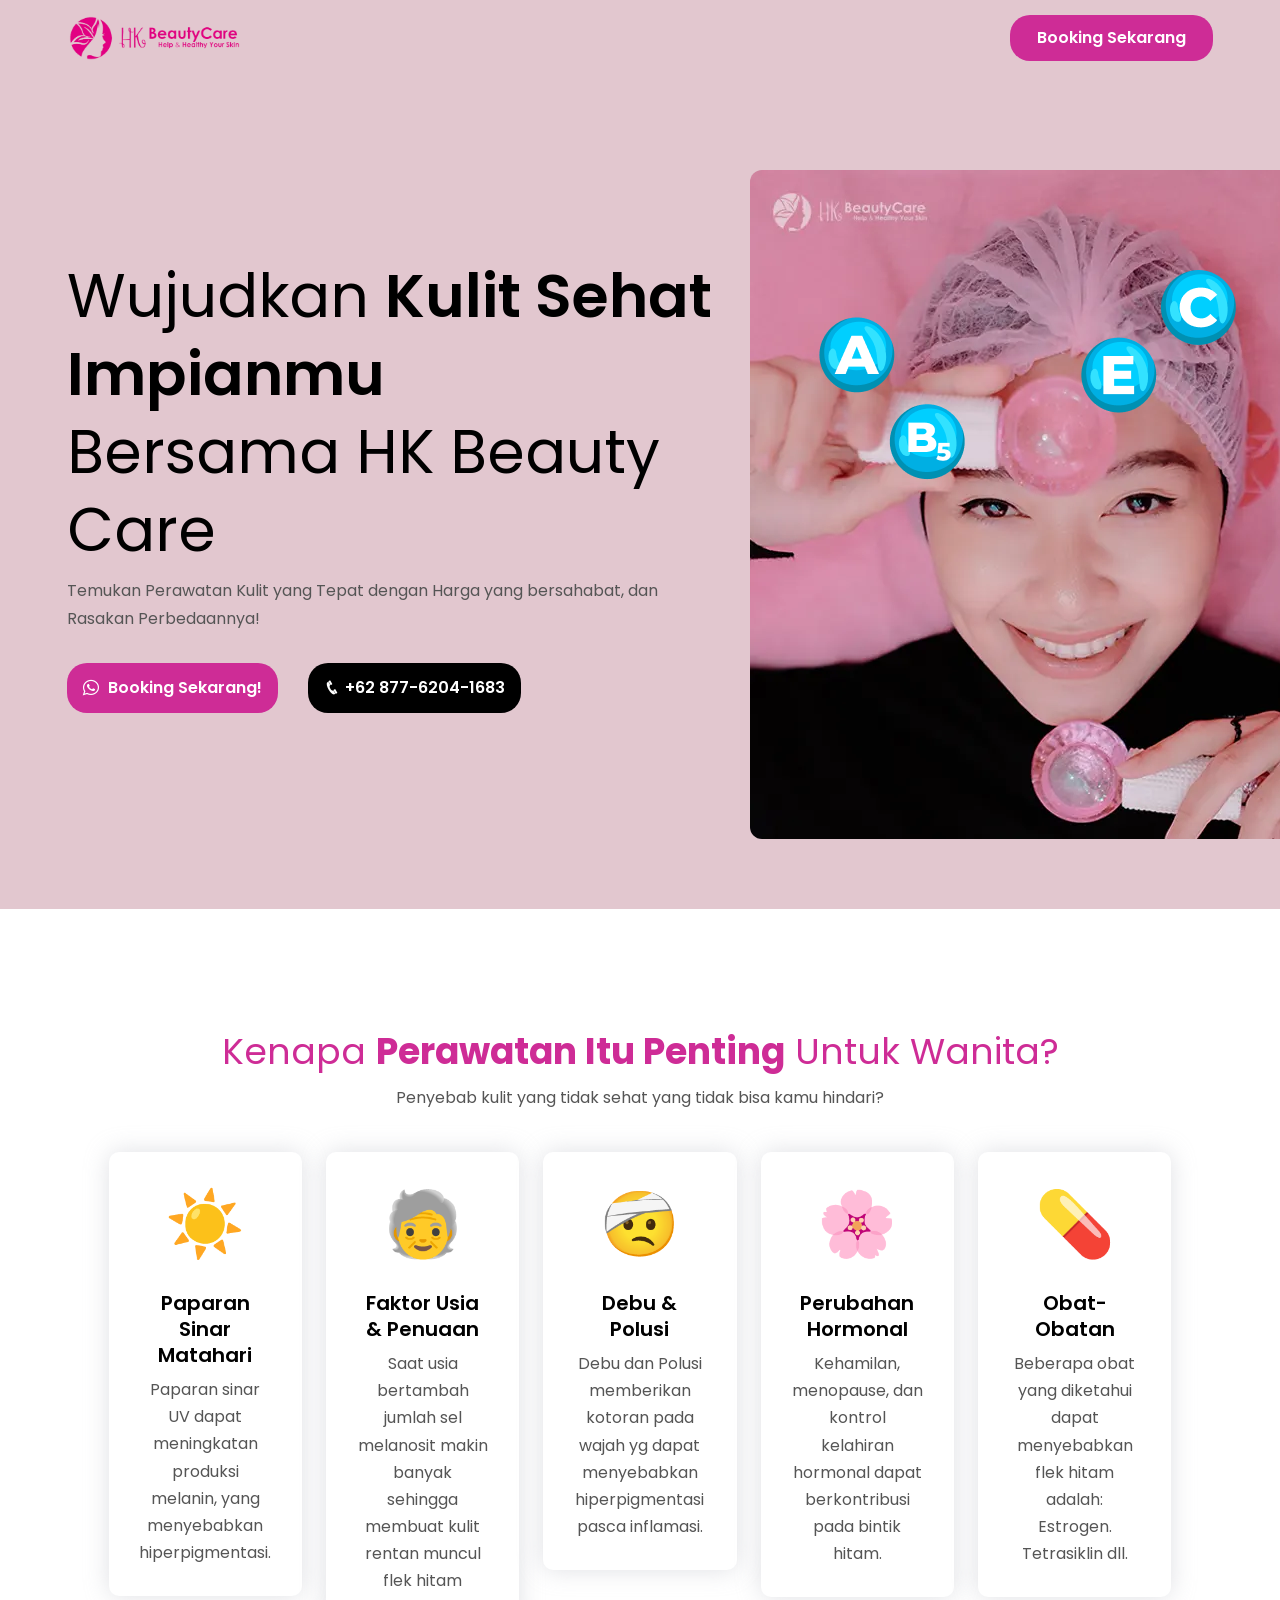
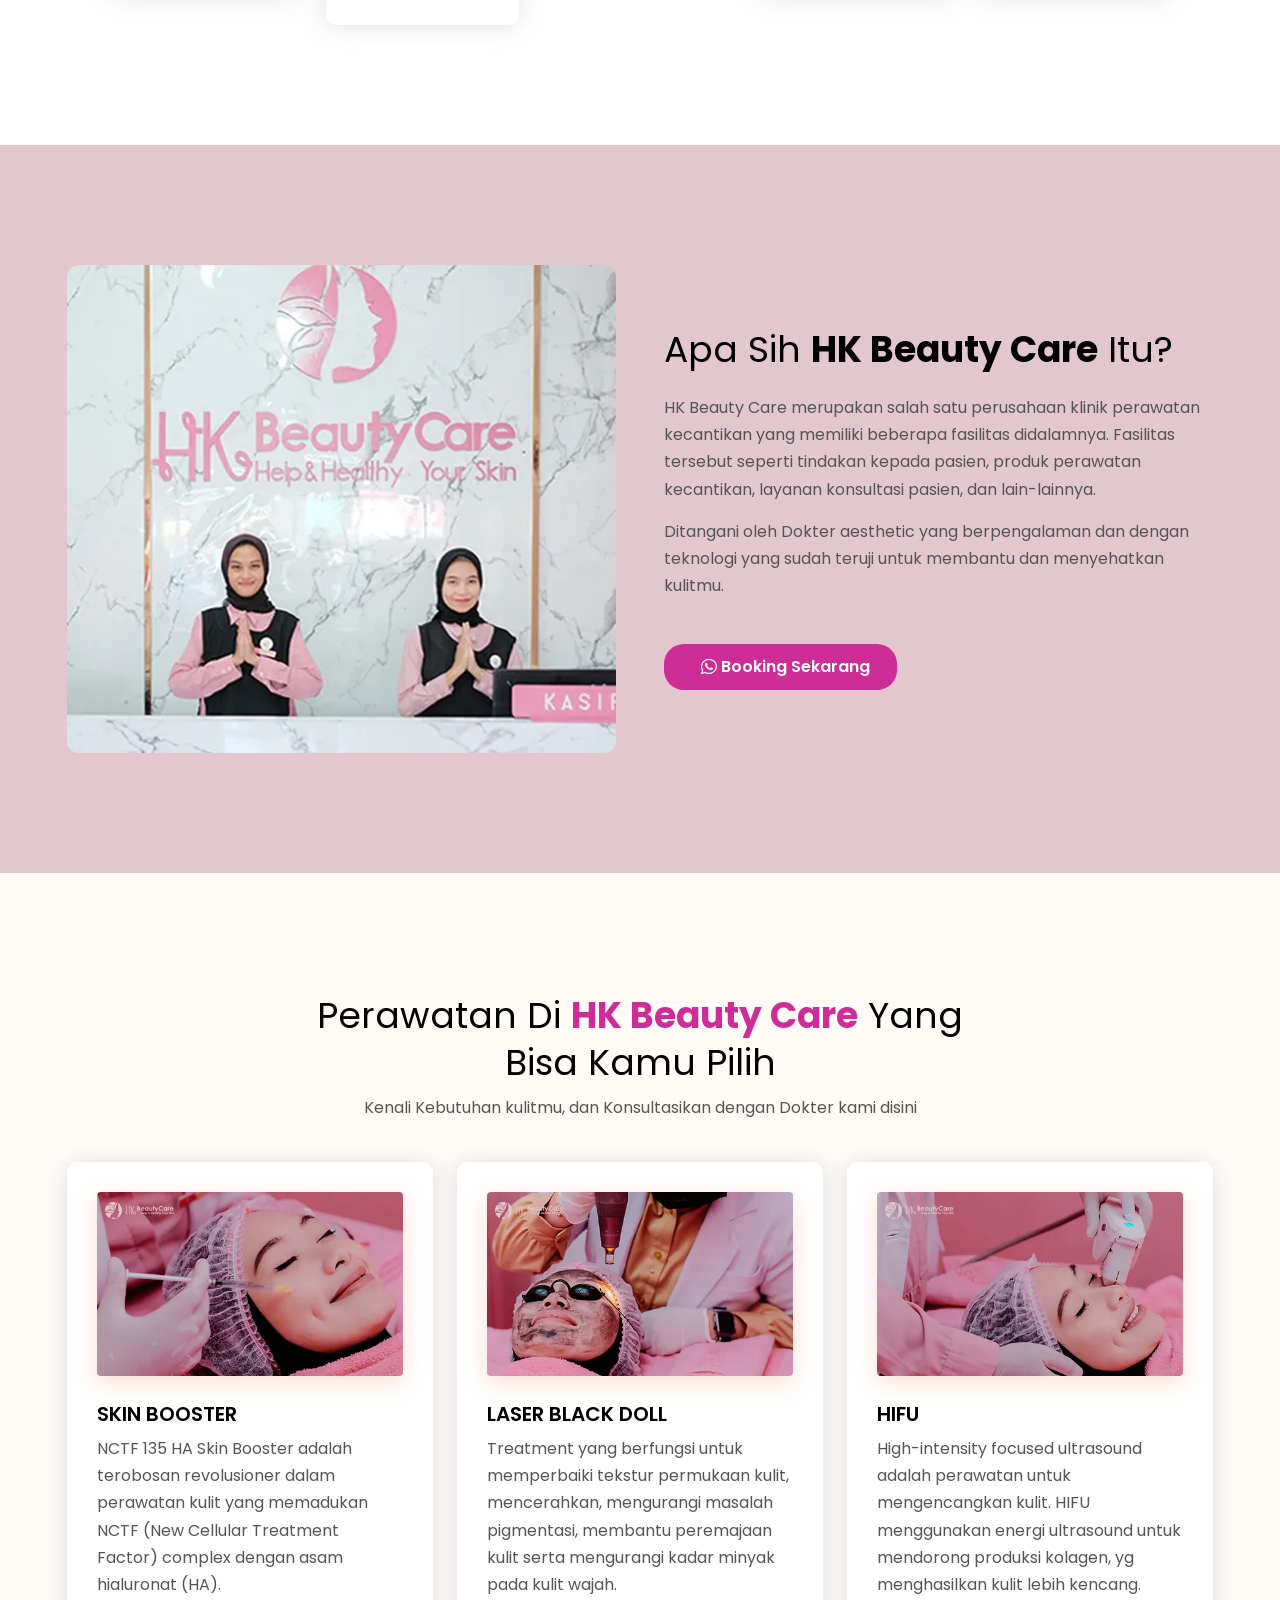
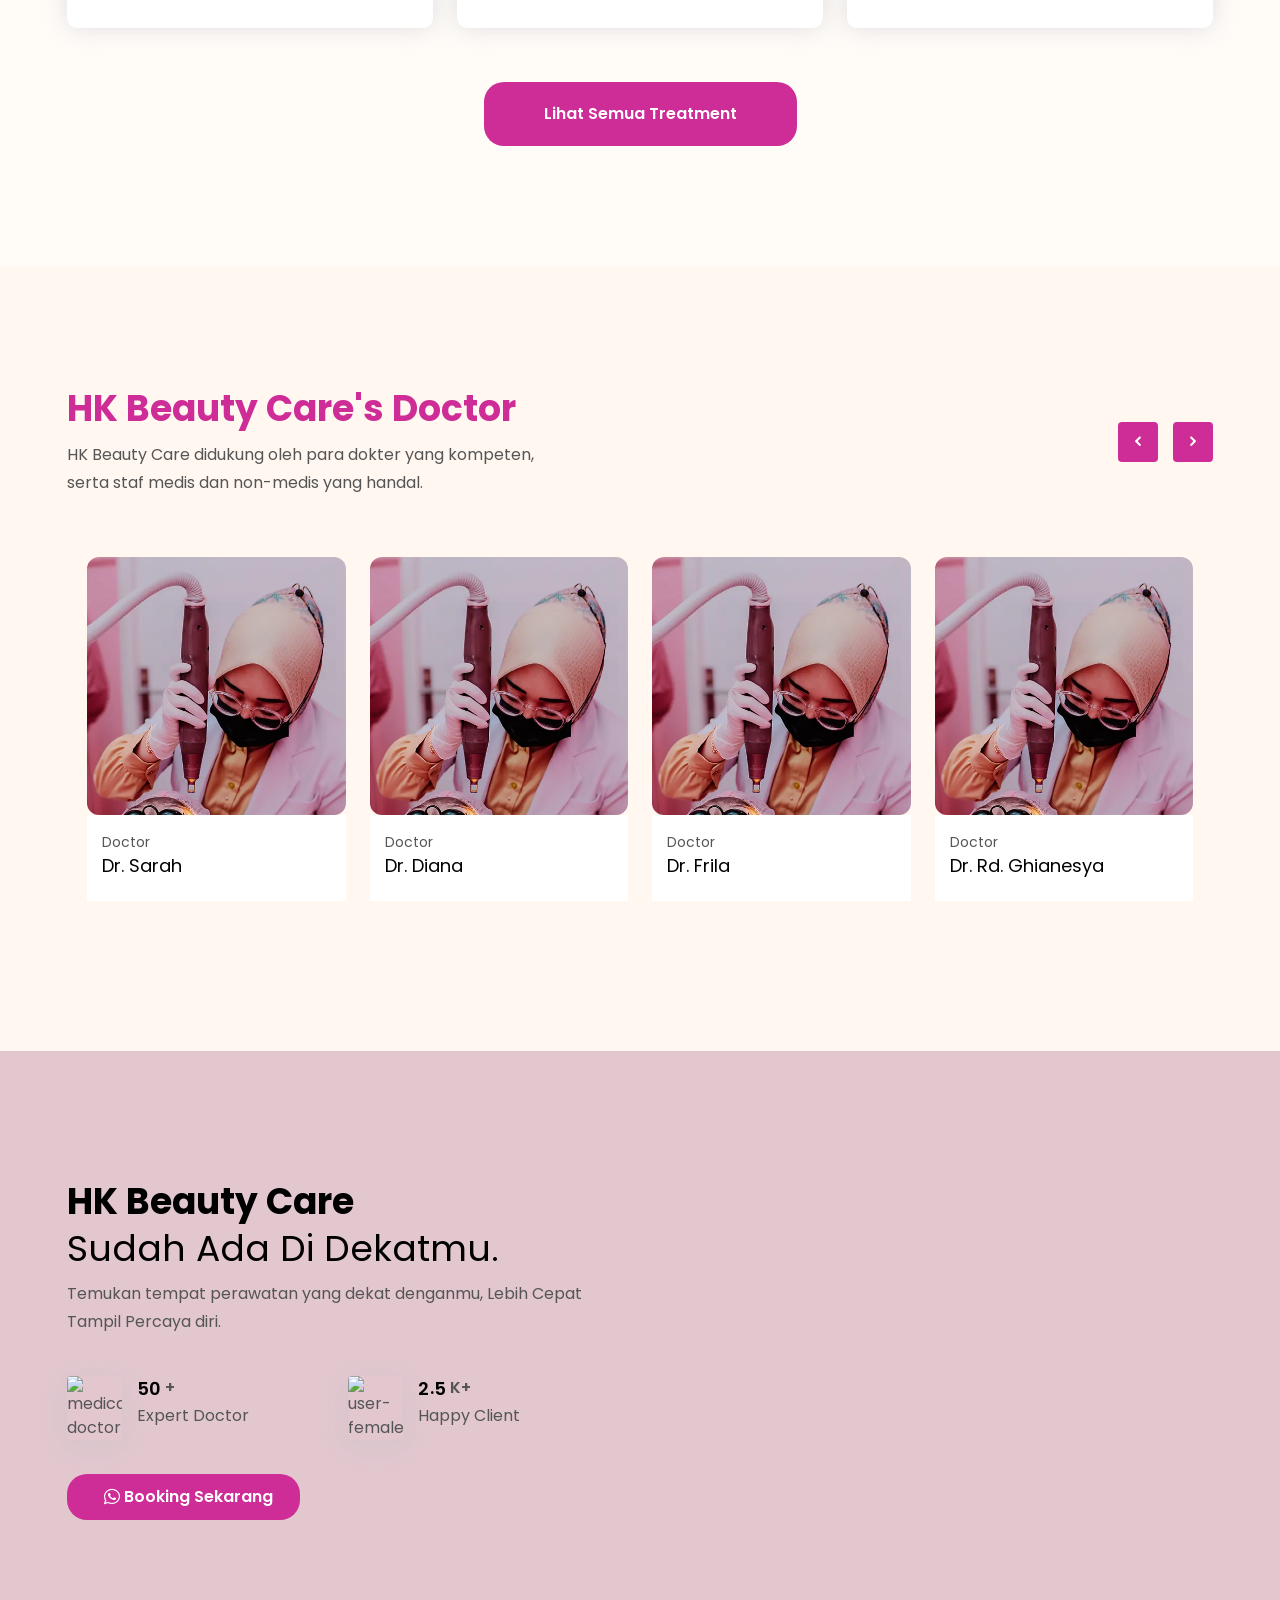
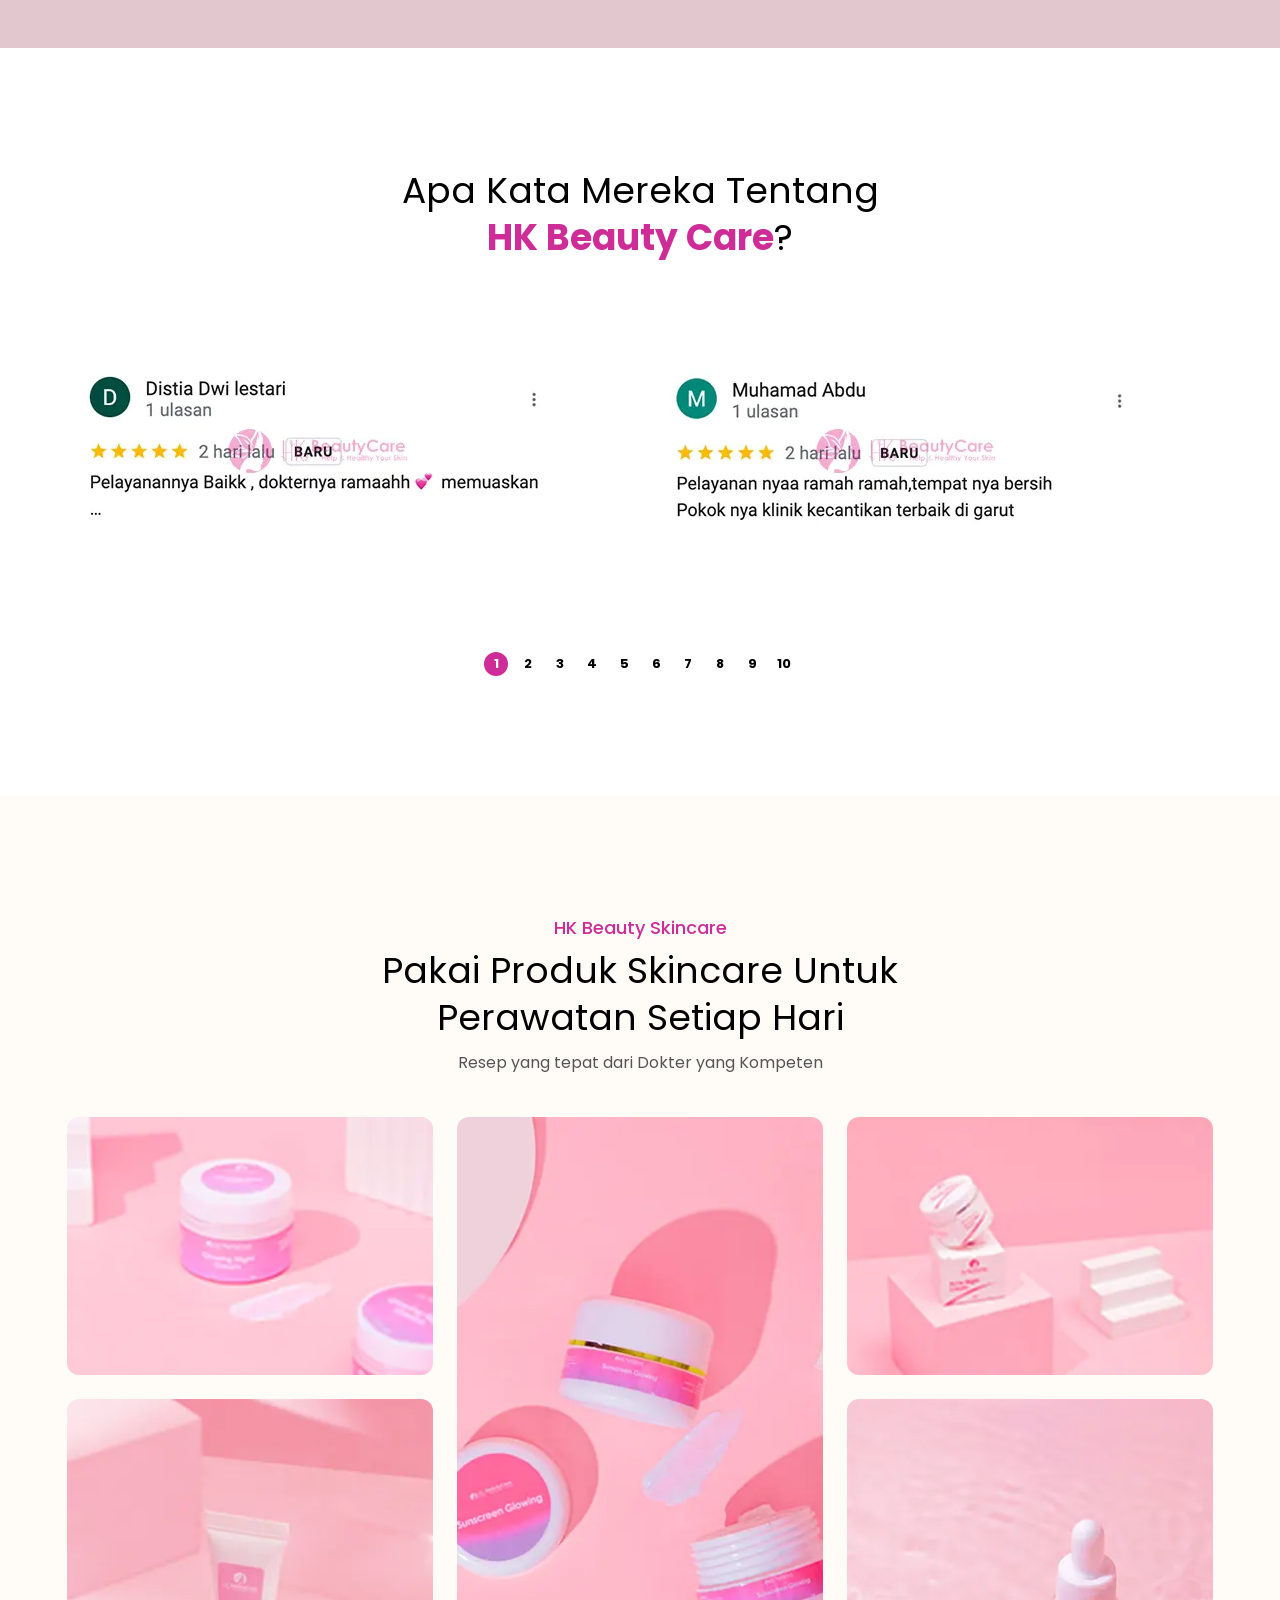
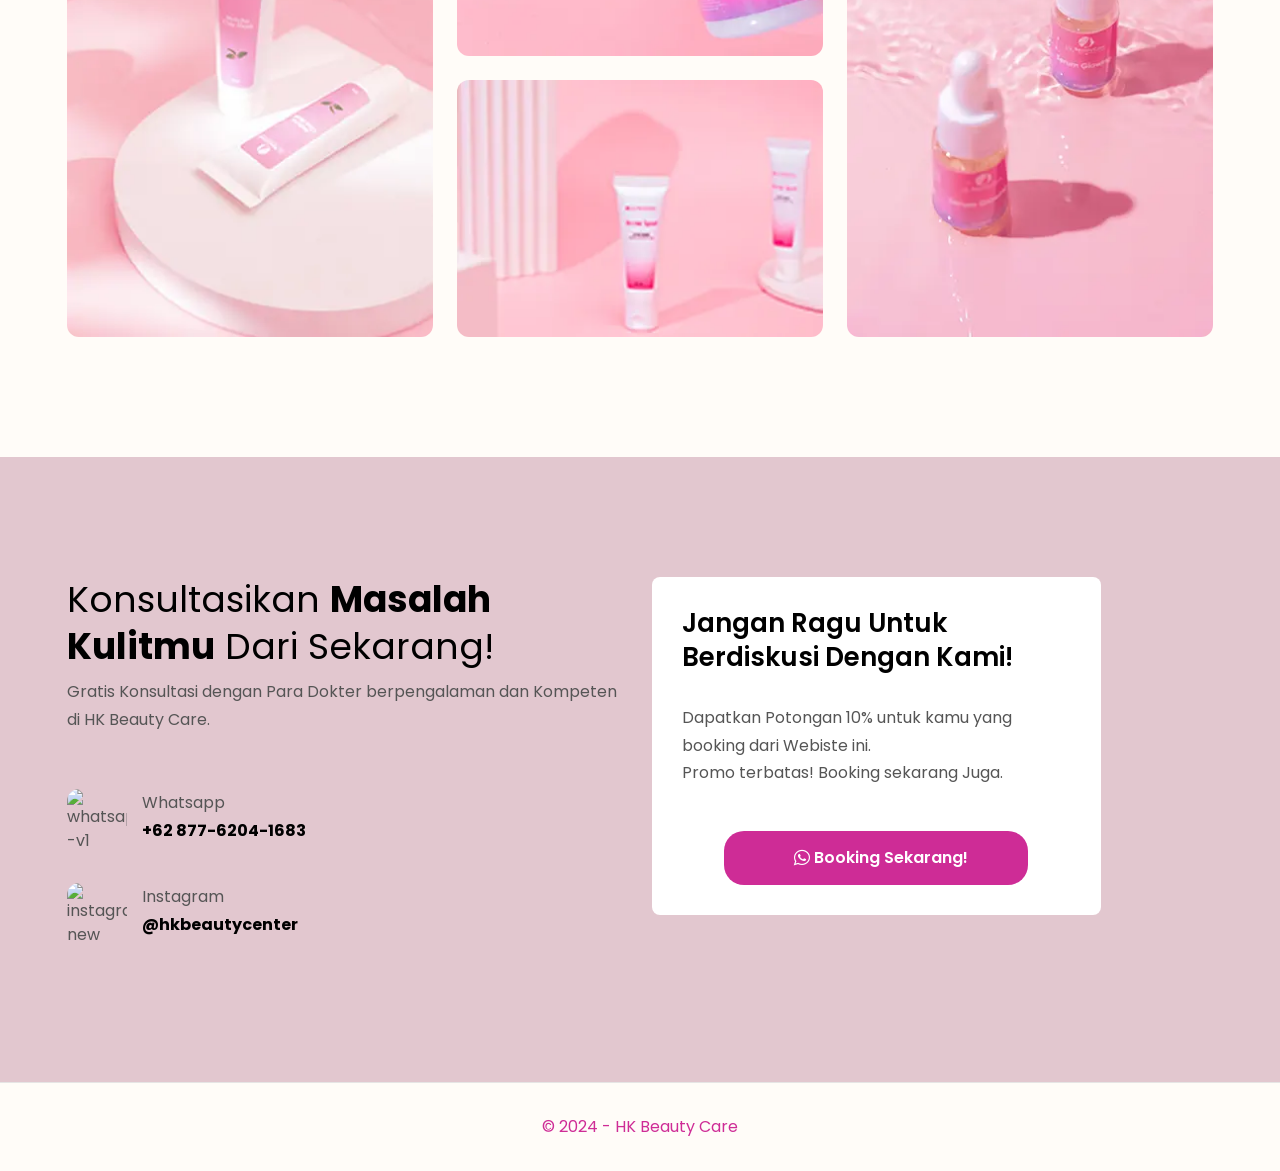
==== commit 72104e9d: "Update" ====
--- a/index.html
+++ b/index.html
@@ -56,7 +56,7 @@
                             <li><a href="contact.html">Contact</a></li>
                         </ul> -->
                         <div class="header__btn">
-                            <a href="#" class="lab-btn">Booking Sekarang</a>
+                            <a href="#appointment" class="lab-btn">Booking Sekarang</a>
                         </div>
                     </div>
                     <div class="header__bararea">
@@ -82,11 +82,11 @@
                 <div class="row align-items-center g-5 g-lg-4">
                     <div class="col-lg-7 col-12 wow fadeInUp" data-wow-delay=".5s">
                         <div class="banner__content">
-                            <h2>Raih <span>Kulit Sehat Impianmu</span> <br>bersama HK Beauty Care</h2>
+                            <h2>Wujudkan <span>Kulit Sehat Impianmu</span> <br>bersama HK Beauty Care</h2>
                             <p>Temukan Perawatan Kulit yang Tepat dengan Harga yang bersahabat, dan Rasakan Perbedaannya!</p>
                             <div class="banner__groupbtn">
-                                <a href="https://api.whatsapp.com/send/?phone=6281882854455&text&type=phone_number&app_absent=0" target="_blank" class="lab-btn">Booking Sekarang</a>
-                                <a href="tel" class="lab-btn bg-title"><i class="icofont-phone"></i> +62 818-8285-4455</a>
+                                <a href="#appointment" class="lab-btn"><i class="icofont-brand-whatsapp"></i> Booking Sekarang!</a>
+                                <a href="tel" class="lab-btn bg-title"><i class="icofont-phone"></i>+62 877-6204-1683</a>
                             </div>
                         </div>
                     </div>
@@ -262,7 +262,7 @@
                             yang memiliki beberapa fasilitas didalamnya. Fasilitas tersebut seperti tindakan kepada
                             pasien, produk perawatan kecantikan, layanan konsultasi pasien, dan lain-lainnya.</p>
                         <p>Ditangani oleh Dokter aesthetic yang berpengalaman dan dengan teknologi yang sudah teruji untuk membantu dan menyehatkan kulitmu.</p>
-                        <a href="#" class="lab-btn">Booking Sekarang</a>
+                        <a href="#appointment" class="lab-btn"><i class="icofont-brand-whatsapp"></i>  Booking Sekarang</a>
                     </div>
                 </div>
             </div>
@@ -318,7 +318,7 @@
 
             <div class="about__content text-center wow fadeInUp" data-wow-delay=".5s">
                 <br>
-                <a href="#" class="lab-btn" style="background-color: #ce2c96; padding: 20px 60px;"> Lihat Semua Treatment</a>
+                <a href="#appointment" class="lab-btn" style="background-color: #ce2c96; padding: 20px 60px;"> Lihat Semua Treatment</a>
             </div>
 
 
@@ -683,14 +683,12 @@
                                 </div>
                             </li>
                         </ul>
-                        <a href="#" class="lab-btn wow fadeInUp" data-wow-delay=".7s">Booking Sekarang</a>
+                        <a href="#appointment" class="lab-btn wow fadeInUp" data-wow-delay=".7s"><i class="icofont-brand-whatsapp"></i>  Booking Sekarang</a>
                     </div>
                 </div>
                 <div class="col-lg-6 col-12 wow fadeInUp" data-wow-delay=".5s">
                     <div class="fanfuct__thumb link">
-
                         <iframe src="https://www.google.com/maps/d/embed?mid=1ss3JLqj77cGJWQHh-UlICBAiFRnLre4&hl=en&ehbc=2E312F" width="100%" height="350" style="border-radius:20px;" allowfullscreen="" loading="lazy" referrerpolicy="no-referrer-when-downgrade"></iframe>
-                        
                     </div>
                 </div>
             </div>
@@ -889,7 +887,6 @@
     <!-- ==========Testimonial Section Ends Here========== -->
 
 
-
     <!-- ==========Appointment Section Start Here========== -->
     <div class="appointment appointment--three padding-tb" id="appointment">
         <div class="container">
@@ -908,7 +905,18 @@
                                     </div>
                                     <div class="text">
                                         <p>Whatsapp</p>
-                                        <p><b>+62 818-8285-4455</b></p>
+                                        <a href="https://api.whatsapp.com/send/?phone=6287762041683&text=Hello%20Minka,%20mau%20Booking%20Treatment%20di%20HK%20Beauty%20dong!!" target="_blank"><p><b>+62 877-6204-1683</b></p></a>
+                                        
+                                    </div>
+                                </li>
+                                <li class="wow fadeInUp" data-wow-delay=".5s">
+                                    <div class="icon">
+                                        <img width="60" height="60" src="https://img.icons8.com/material-rounded/60/ce2c96/instagram-new.png" alt="instagram-new"/>
+                                    </div>
+                                    <div class="text">
+                                        <p>Instagram</p>
+                                        <a href="https://www.instagram.com/hkbeautycenter/" target="_blank"><p><b>@hkbeautycenter</b></p></a>
+                                        
                                     </div>
                                 </li>
                             </ul>
@@ -921,20 +929,8 @@
                         <p>Dapatkan Potongan 10% untuk kamu yang booking dari Webiste ini. <br>Promo terbatas! Booking sekarang Juga.</p>
                         
                         <div class="about__content text-center wow fadeInUp" data-wow-delay=".5s">
-                            <a href="https://api.whatsapp.com/send/?phone=6281882854455&text&type=phone_number&app_absent=0" target="_blank"  class="lab-btn" style="background-color: #ce2c96; padding: 10px 70px;"> Booking Sekarang!</a>
-                        </div>
-                       <!-- <form action="#">
-                            <input type="text" placeholder="Full Name">
-                            <input type="email" placeholder="Email Address">
-                            <select>
-                                <option value="1">choose a adviser</option>
-                                <option value="2">Option One</option>
-                                <option value="3">Option Two</option>
-                                <option value="4">Option Three</option>
-                                <option value="5">Option Four</option>
-                            </select>
-                            <button type="submit" class="lab-btn bg-theme6">Booking Sekarang</button>
-                        </form>-->
+                            <a href="https://api.whatsapp.com/send/?phone=6287762041683&text=Hello%20Minka,%20mau%20Booking%20Treatment%20di%20HK%20Beauty%20dong!!" target="_blank"  class="lab-btn" style="background-color: #ce2c96; padding: 15px 60px;"><i class="icofont-brand-whatsapp"></i> Booking Sekarang!</a>
+                        </div>
                     </div>
                 </div>
             </div>
@@ -942,9 +938,6 @@
     </div>
     <!-- ==========Appointment Section Ends Here========== -->
 
-
-
-    
     <!-- ==========Footer Section Ends Here========== -->
     <footer>
         <!-- <div class="footer__top padding-tb bg-home6">
--- a/assets/css/style.css
+++ b/assets/css/style.css
@@ -918,7 +918,7 @@
   line-height: 40px;
   border-radius: 50%;
   color: #fff;
-  border: 1px solid rgba(255, 255, 255, 0.1);
+  border: 1px solid rgba(0, 0, 0, 0.1);
   -webkit-transition: all 0.3s ease;
   -moz-transition: all 0.3s ease;
   transition: all 0.3s ease;
